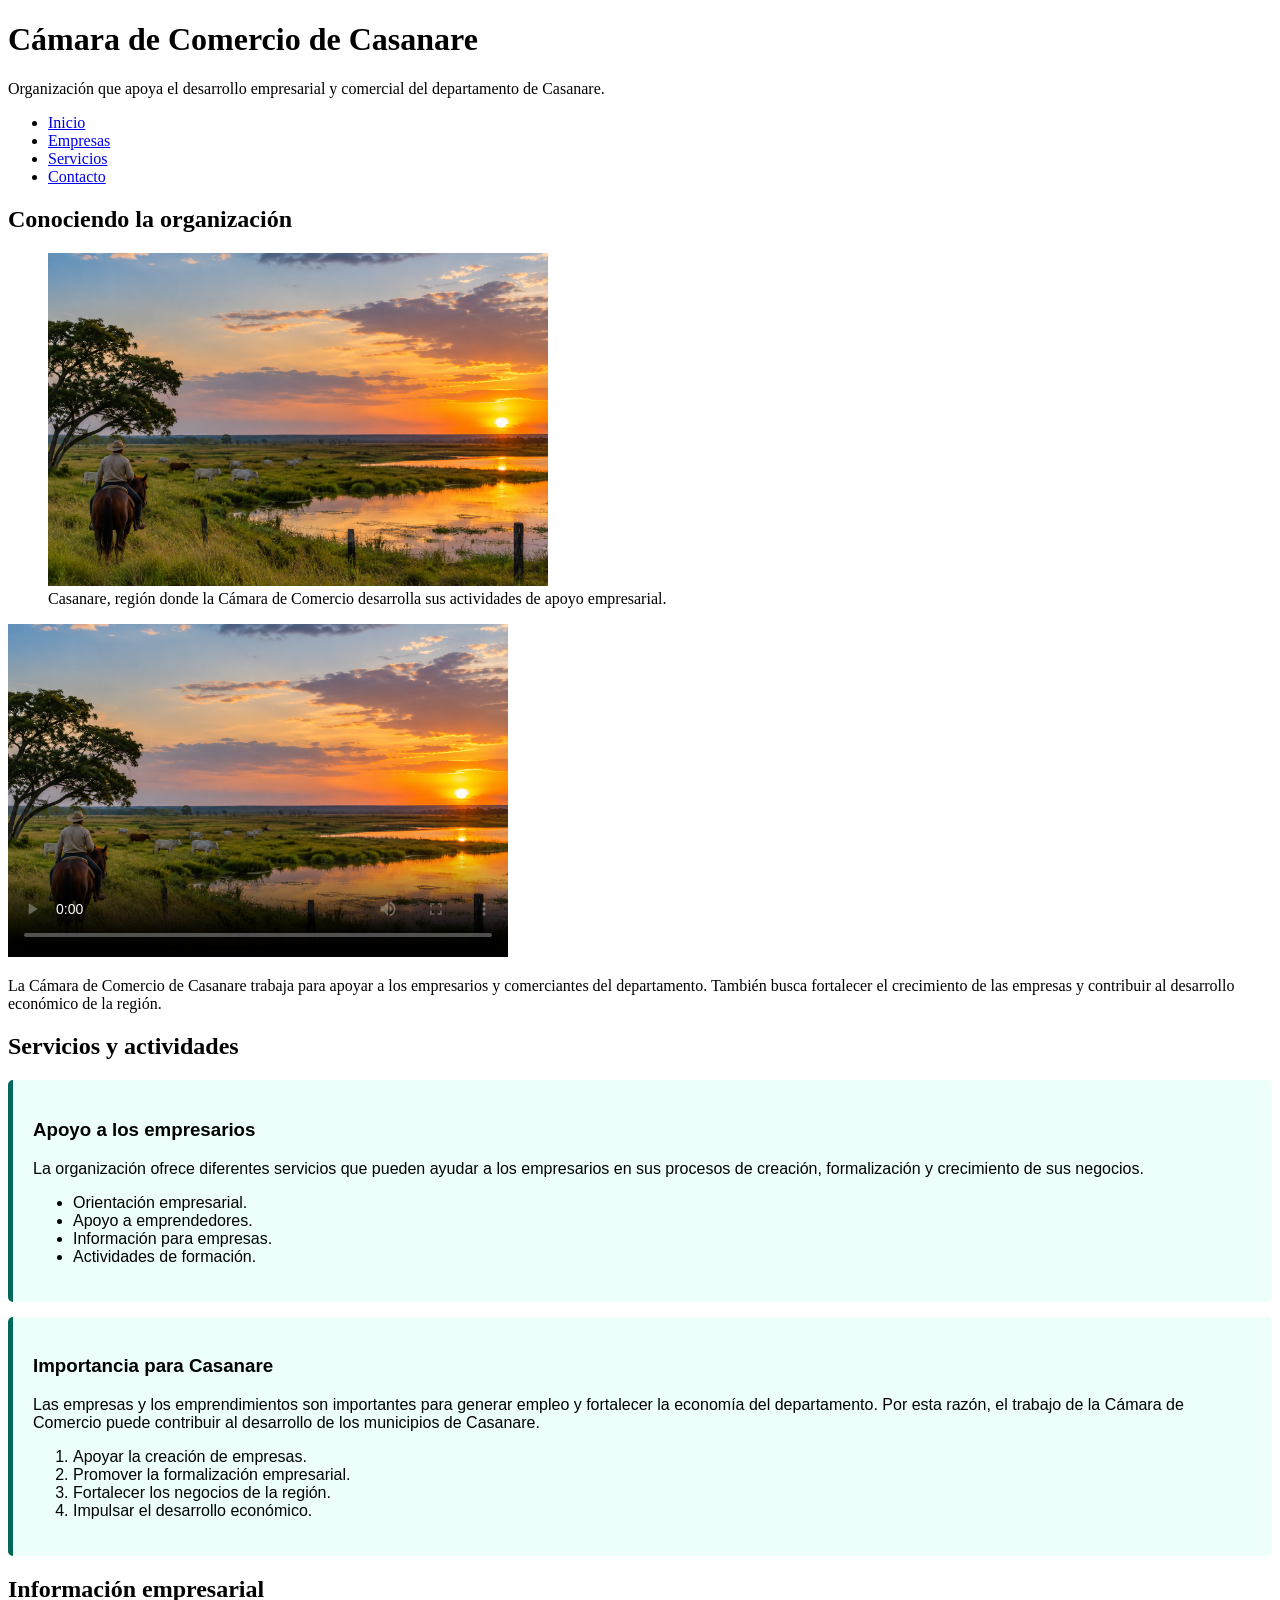
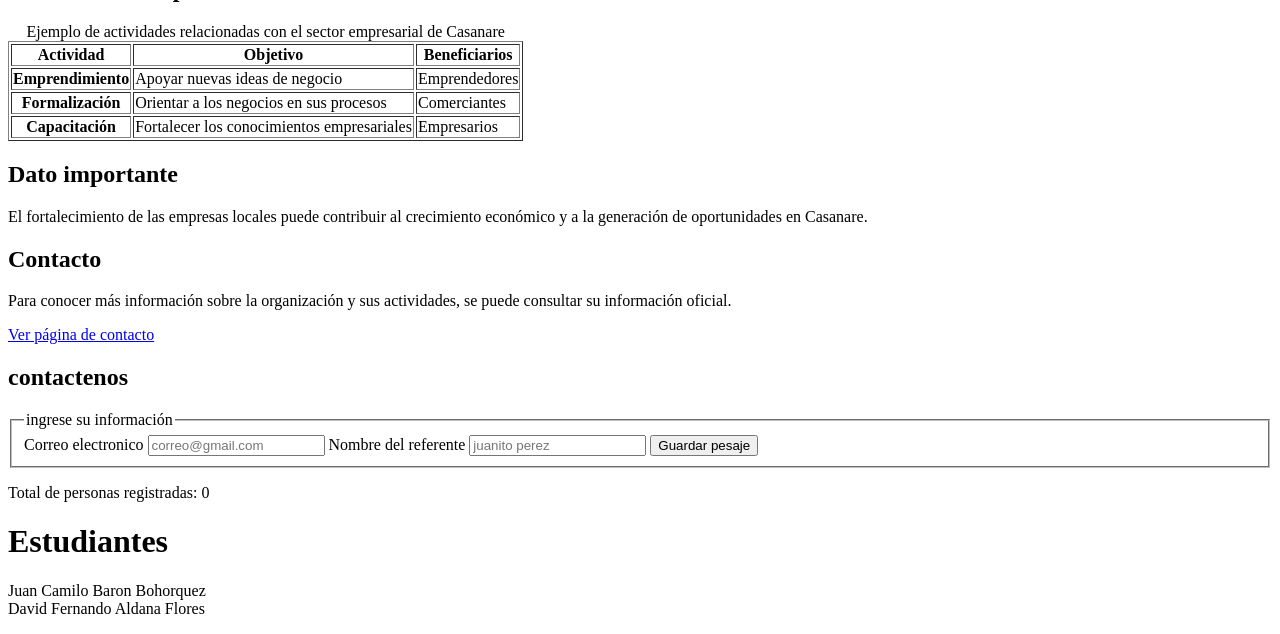
==== index.html @ d5d5110d "Semana 3" ====
<!DOCTYPE html>
<html lang="es">

<head>
    <meta charset="UTF-8">
    <meta name="viewport" content="width=device-width, initial-scale=1.0">
    <title>Cámara de Comercio de Casanare</title>

    <style>
        article {
            background-color: #ecfffa;
            margin: 15px 0;
            padding: 20px;
            border-left: 5px solid #00695c;
            border-radius: 5px;
            font-family: Arial, Helvetica, sans-serif;
        }
    </style>
</head>

<body>

    <header>
        <h1>Cámara de Comercio de Casanare</h1>

        <p>
            Organización que apoya el desarrollo empresarial y comercial del departamento de Casanare.
        </p>
    </header>

    <nav aria-label="Menú principal">
        <ul>
            <li><a href="index.html">Inicio</a></li>
            <li><a href="empresas.html">Empresas</a></li>
            <li><a href="#servicios">Servicios</a></li>
            <li><a href="contacto.html">Contacto</a></li>
        </ul>
    </nav>

    <main id="inicio">

        <section>
            <h2>Conociendo la organización</h2>

            <figure>
                <img src="1.png" alt="Paisaje representativo del departamento de Casanare" width="500">

                <figcaption>
                    Casanare, región donde la Cámara de Comercio desarrolla sus actividades de apoyo empresarial.
                </figcaption>
            </figure>

            <video controls poster="1.png" width="500">
                    <source src="12.mp4" type="video/mp4">
                    <track src="subtitulos.vtt" kind="captions" srclang="es" label="Español">       
                </video>
            <p>
                La Cámara de Comercio de Casanare trabaja para apoyar a los empresarios y comerciantes del departamento. También busca fortalecer el crecimiento de las empresas y contribuir al desarrollo económico de la región.
            </p>
        </section>

        <section id="servicios">

            <h2>Servicios y actividades</h2>

            <article>
                <h3>Apoyo a los empresarios</h3>

                <p>
                    La organización ofrece diferentes servicios que pueden ayudar a los empresarios en sus procesos de creación, formalización y crecimiento de sus negocios.
                </p>

                <ul>
                    <li>Orientación empresarial.</li>
                    <li>Apoyo a emprendedores.</li>
                    <li>Información para empresas.</li>
                    <li>Actividades de formación.</li>
                </ul>
            </article>

            <article>
                <h3>Importancia para Casanare</h3>

                <p>
                    Las empresas y los emprendimientos son importantes para generar empleo y fortalecer la economía del departamento. Por esta razón, el trabajo de la Cámara de Comercio puede contribuir al desarrollo de los municipios de Casanare.
                </p>

                <ol>
                    <li>Apoyar la creación de empresas.</li>
                    <li>Promover la formalización empresarial.</li>
                    <li>Fortalecer los negocios de la región.</li>
                    <li>Impulsar el desarrollo económico.</li>
                </ol>
            </article>
        </section>


        <section id="empresas">

            <h2>Información empresarial</h2>

            <table border="1">

                <caption>
                    Ejemplo de actividades relacionadas con el sector empresarial de Casanare
                </caption>

                <thead>
                    <tr>
                        <th scope="col">Actividad</th>
                        <th scope="col">Objetivo</th>
                        <th scope="col">Beneficiarios</th>
                    </tr>
                </thead>

                <tbody>
                    <tr>
                        <th scope="row">Emprendimiento</th>
                        <td>Apoyar nuevas ideas de negocio</td>
                        <td>Emprendedores</td>
                    </tr>

                    <tr>
                        <th scope="row">Formalización</th>
                        <td>Orientar a los negocios en sus procesos</td>
                        <td>Comerciantes</td>
                    </tr>

                    <tr>
                        <th scope="row">Capacitación</th>
                        <td>Fortalecer los conocimientos empresariales</td>
                        <td>Empresarios</td>
                    </tr>
                </tbody>

            </table>

        </section>


        <aside>
            <h2>Dato importante</h2>

            <p>
                El fortalecimiento de las empresas locales puede contribuir al crecimiento económico y a la generación de oportunidades en Casanare.
            </p>
        </aside>


        <section id="contacto">

            <h2>Contacto</h2>

            <p>
                Para conocer más información sobre la organización y sus actividades, se puede consultar su información oficial.
            </p>

            <p>
                <a href="contacto.html">Ver página de contacto</a>
            </p>

            <h2>contactenos</h2>
            <form id="contactenos" novalidate>
                <fieldset>
                    <legend>ingrese su información</legend>

                    <label for="correo">Correo electronico</label>
                    <input id="correo" name="correo" type="text" placeholder="correo@gmail.com">

                    <label for="nombre">Nombre del referente</label>
                    <input id="nombre" name="nombre" type="text" placeholder="juanito perez">

                    <button type="submit">Guardar pesaje</button>

                </fieldset>
                <p>Total de personas registradas: <span id="contador">0</span></p>

            </form>
            <script>
                let totalRegistrados = 0;

                const formulario = document.getElementById("contactenos");
                const contadorElemento = document.getElementById("contador");
                formulario.addEventListener("submit", (evento) => {
                    evento.preventDefault();

                    totalRegistrados++;

                    contadorElemento.textContent = totalRegistrados;
                });
            </script>
        </section>

    </main>

    <footer>

        <h1>Estudiantes</h1>
        <p>
            Juan Camilo Baron Bohorquez<br>David Fernando Aldana Flores
        </p>

    </footer>

</body>

</html>
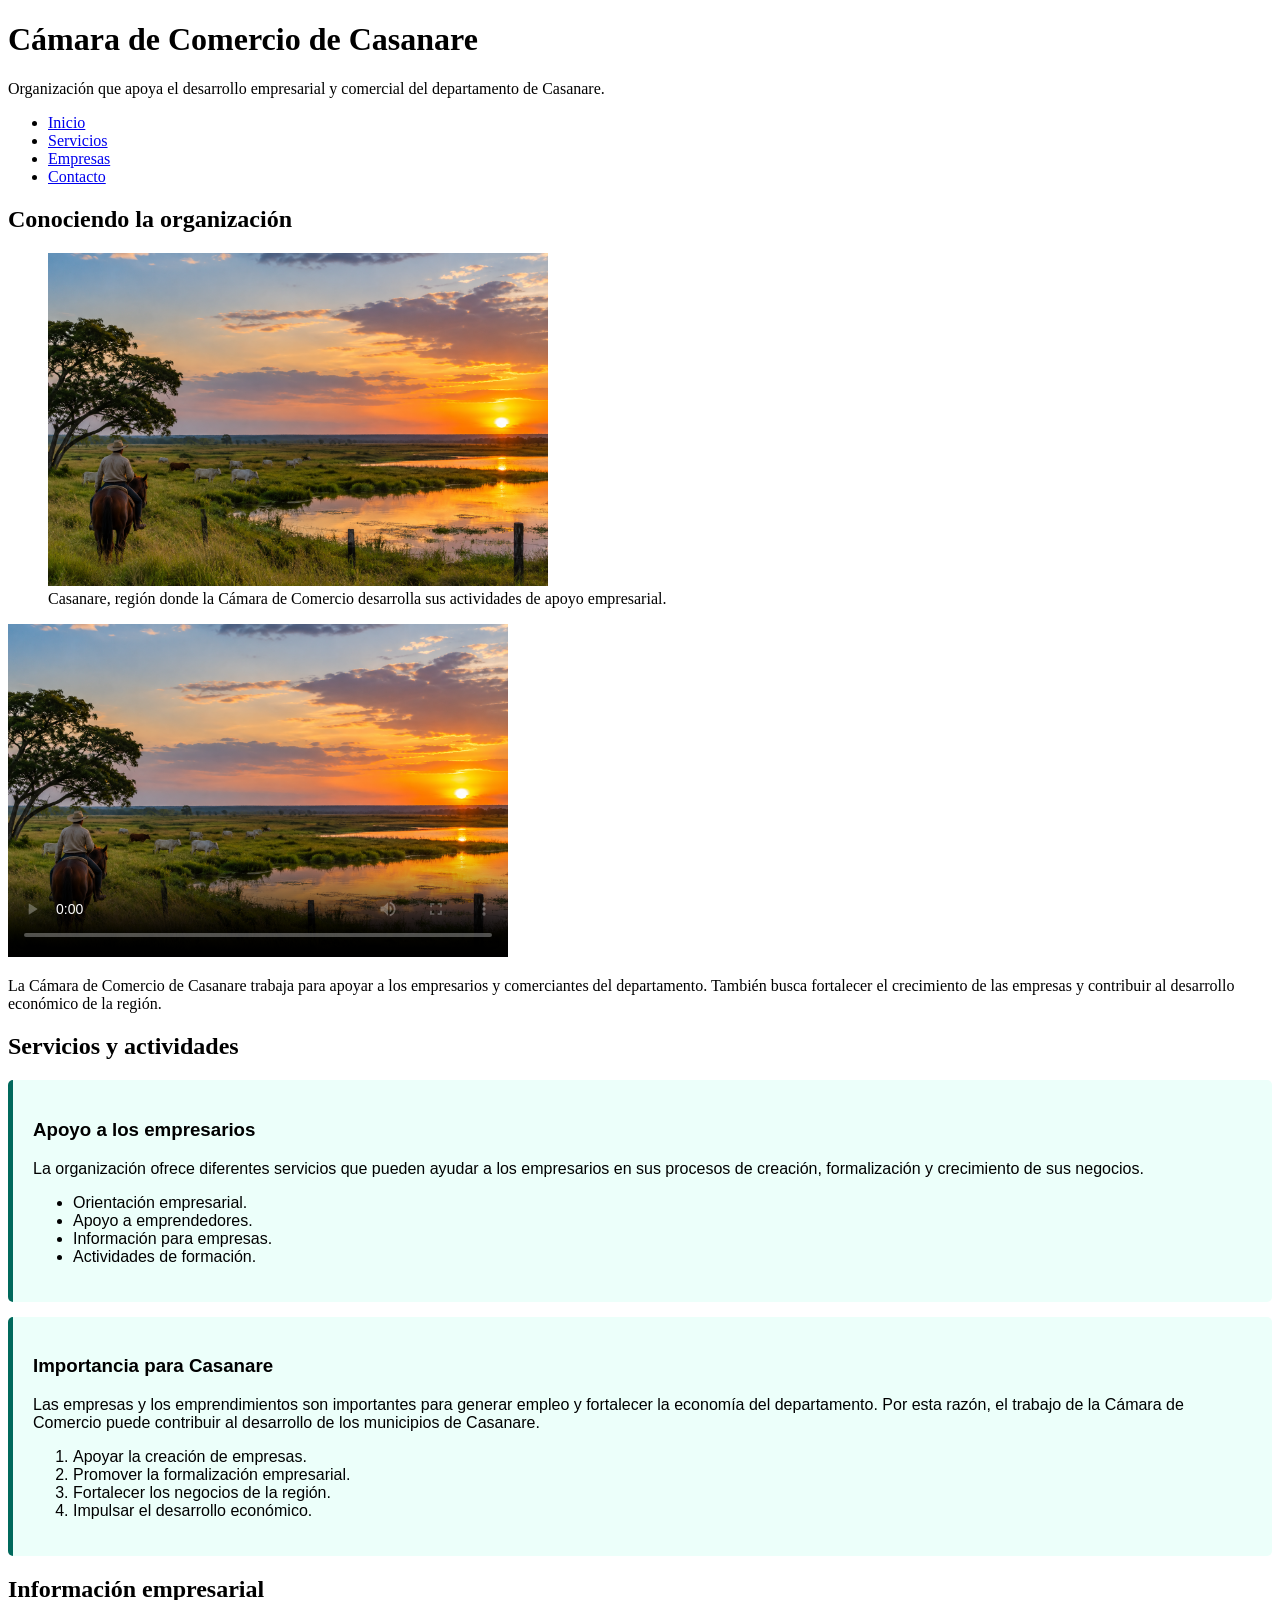
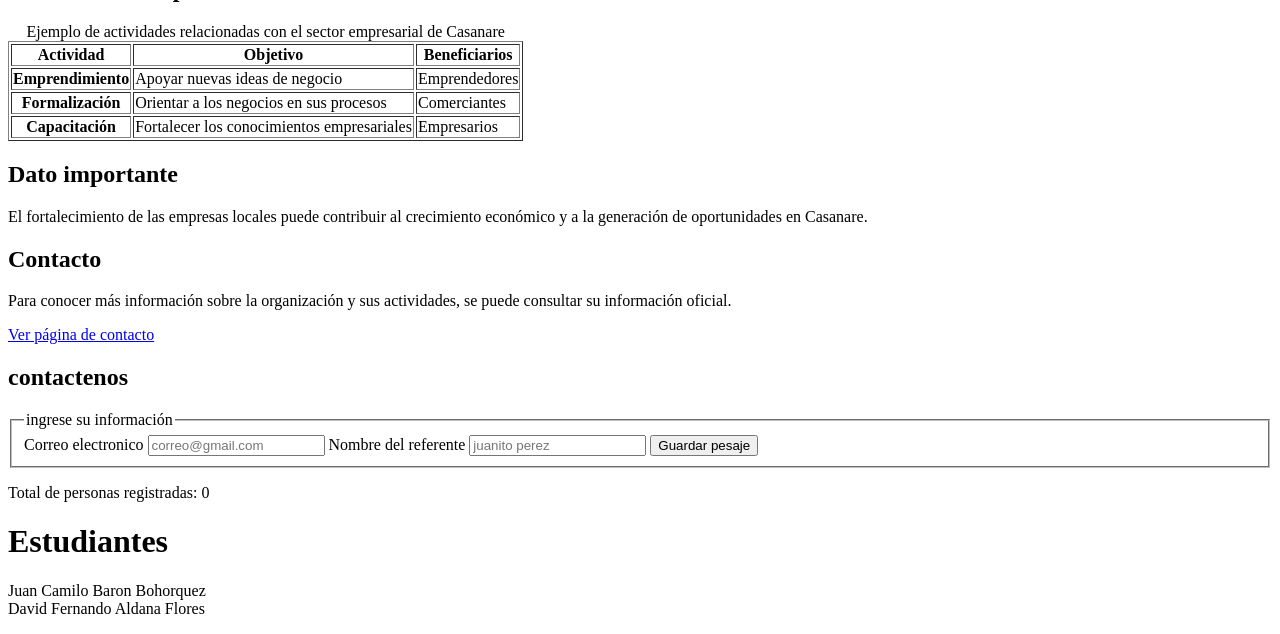
==== commit 13b2c2c5: "Semana 3" ====
--- a/index.html
+++ b/index.html
@@ -8,13 +8,13 @@
 
     <style>
         article {
-            background-color: #ecfffa;
-            margin: 15px 0;
-            padding: 20px;
-            border-left: 5px solid #00695c;
-            border-radius: 5px;
-            font-family: Arial, Helvetica, sans-serif;
-        }
+    background-color: #ecfffa;
+    margin: 15px 0;
+    padding: 20px;
+    border-left: 5px solid #00695c;
+    border-radius: 5px;
+    font-family: Arial, Helvetica, sans-serif;
+}
     </style>
 </head>
 
@@ -30,10 +30,10 @@
 
     <nav aria-label="Menú principal">
         <ul>
-            <li><a href="index.html">Inicio</a></li>
-            <li><a href="empresas.html">Empresas</a></li>
+            <li><a href="#inicio">Inicio</a></li>
             <li><a href="#servicios">Servicios</a></li>
-            <li><a href="contacto.html">Contacto</a></li>
+            <li><a href="#empresas">Empresas</a></li>
+            <li><a href="#contacto">Contacto</a></li>
         </ul>
     </nav>
 
@@ -50,7 +50,7 @@
                 </figcaption>
             </figure>
 
-            <video controls poster="1.png" width="500">
+                <video controls poster="1.png" width="500">
                     <source src="12.mp4" type="video/mp4">
                     <track src="subtitulos.vtt" kind="captions" srclang="es" label="Español">       
                 </video>
@@ -158,37 +158,38 @@
             <p>
                 <a href="contacto.html">Ver página de contacto</a>
             </p>
-
+            
             <h2>contactenos</h2>
             <form id="contactenos" novalidate>
-                <fieldset>
-                    <legend>ingrese su información</legend>
-
-                    <label for="correo">Correo electronico</label>
-                    <input id="correo" name="correo" type="text" placeholder="correo@gmail.com">
-
-                    <label for="nombre">Nombre del referente</label>
-                    <input id="nombre" name="nombre" type="text" placeholder="juanito perez">
-
-                    <button type="submit">Guardar pesaje</button>
-
-                </fieldset>
-                <p>Total de personas registradas: <span id="contador">0</span></p>
-
-            </form>
-            <script>
-                let totalRegistrados = 0;
-
-                const formulario = document.getElementById("contactenos");
-                const contadorElemento = document.getElementById("contador");
-                formulario.addEventListener("submit", (evento) => {
-                    evento.preventDefault();
-
-                    totalRegistrados++;
-
-                    contadorElemento.textContent = totalRegistrados;
-                });
-            </script>
+        <fieldset>
+            <legend>ingrese su información</legend>
+
+            <label for="correo">Correo electronico</label>
+            <input id="correo" name="correo" type="text" placeholder="correo@gmail.com">
+
+            <label for="nombre">Nombre del referente</label>
+            <input id="nombre" name="nombre" type="text"
+                placeholder="juanito perez">
+            
+            <button type="submit">Guardar pesaje</button>
+            
+        </fieldset>
+        <p>Total de personas registradas: <span id="contador">0</span></p>
+
+    </form>
+    <script>
+  let totalRegistrados = 0;
+
+  const formulario = document.getElementById("contactenos");
+  const contadorElemento = document.getElementById("contador");
+  formulario.addEventListener("submit", (evento) => {
+    evento.preventDefault(); 
+
+    totalRegistrados++;
+
+    contadorElemento.textContent = totalRegistrados;
+  });
+</script>
         </section>
 
     </main>
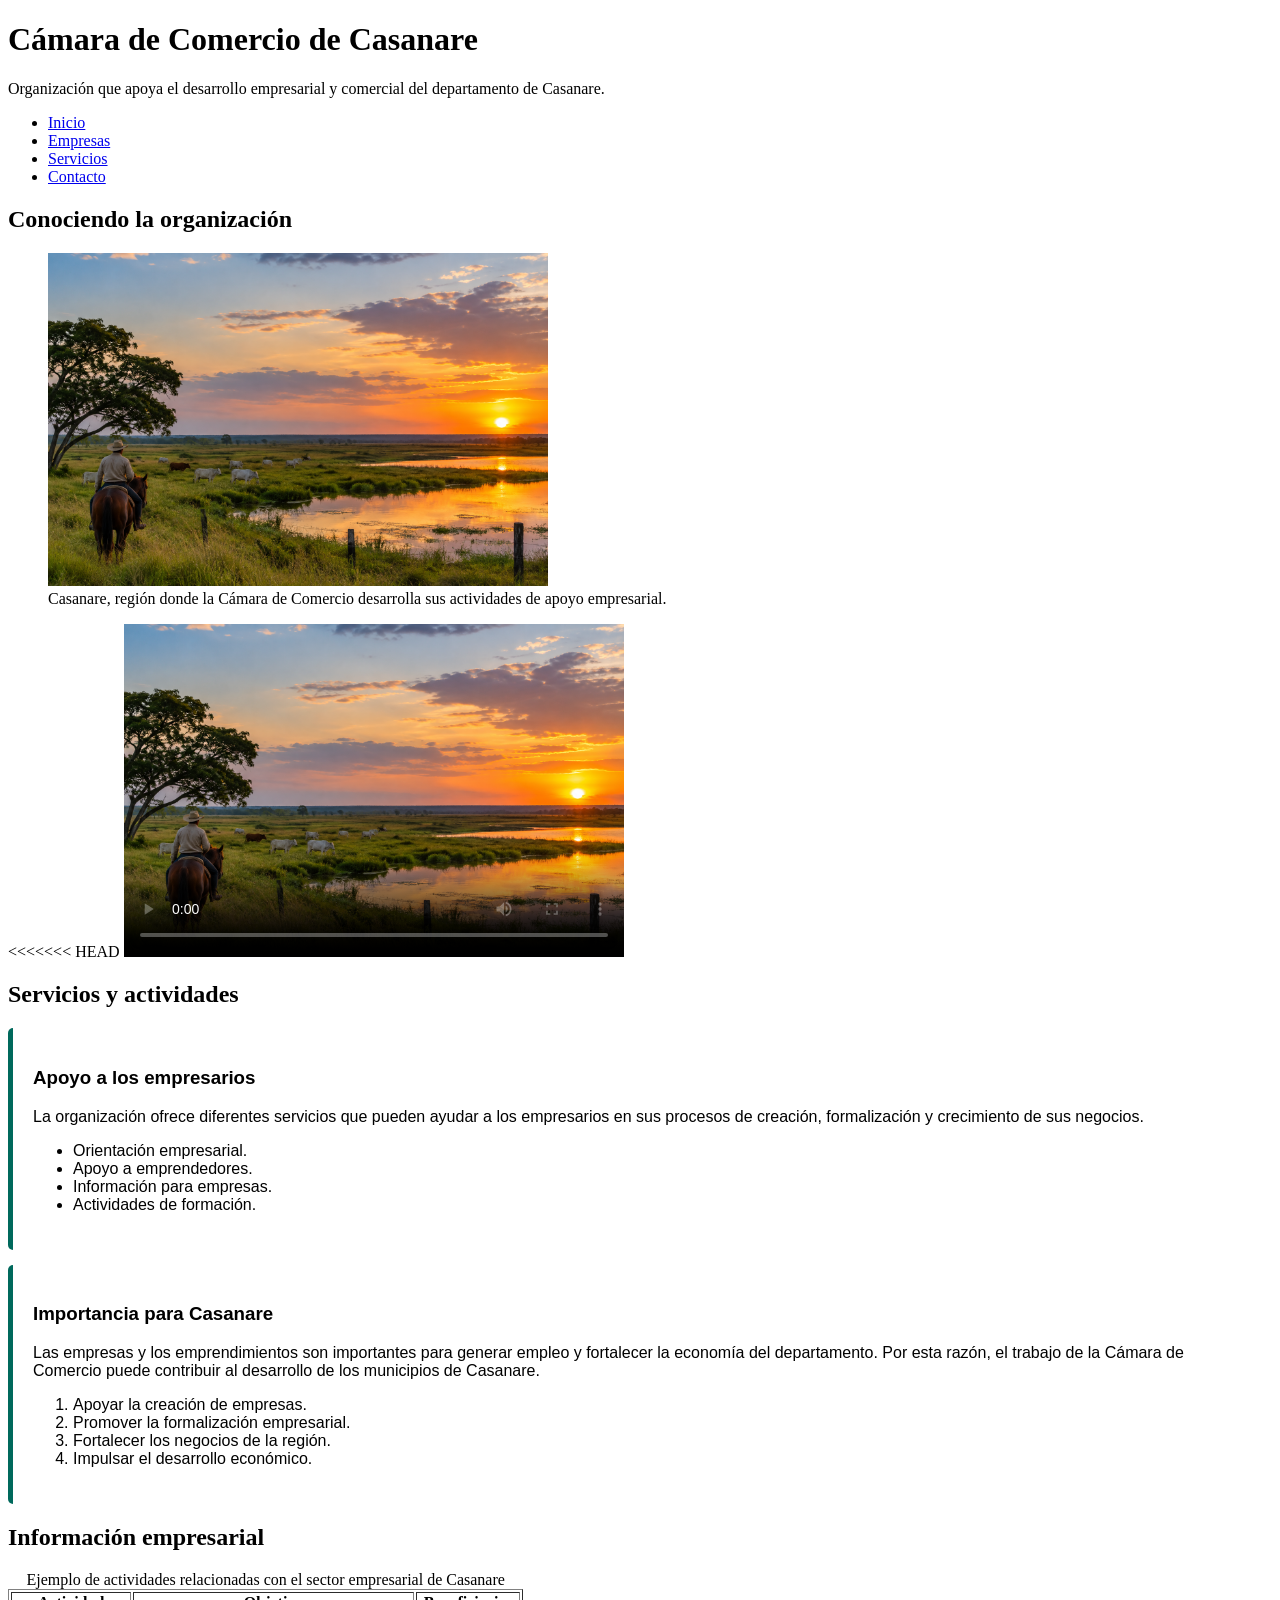
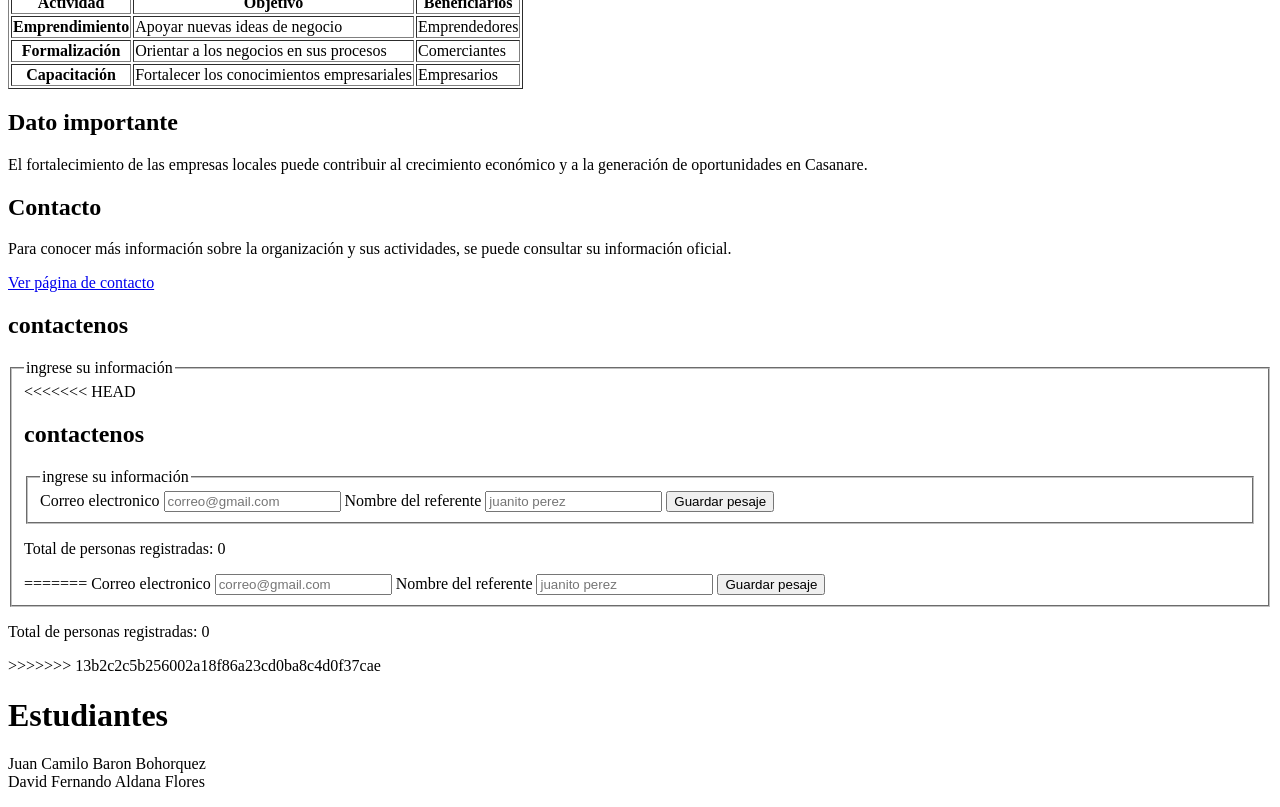
==== commit 950692c1: "Semana 4" ====
--- a/index.html
+++ b/index.html
@@ -8,6 +8,15 @@
 
     <style>
         article {
+<<<<<<< HEAD
+            background-color: #ecfffa;
+            margin: 15px 0;
+            padding: 20px;
+            border-left: 5px solid #00695c;
+            border-radius: 5px;
+            font-family: Arial, Helvetica, sans-serif;
+        }
+=======
     background-color: #ecfffa;
     margin: 15px 0;
     padding: 20px;
@@ -15,6 +24,7 @@
     border-radius: 5px;
     font-family: Arial, Helvetica, sans-serif;
 }
+>>>>>>> 13b2c2c5b256002a18f86a23cd0ba8c4d0f37cae
     </style>
 </head>
 
@@ -30,10 +40,10 @@
 
     <nav aria-label="Menú principal">
         <ul>
-            <li><a href="#inicio">Inicio</a></li>
+            <li><a href="index.html">Inicio</a></li>
+            <li><a href="empresas.html">Empresas</a></li>
             <li><a href="#servicios">Servicios</a></li>
-            <li><a href="#empresas">Empresas</a></li>
-            <li><a href="#contacto">Contacto</a></li>
+            <li><a href="contacto.html">Contacto</a></li>
         </ul>
     </nav>
 
@@ -50,7 +60,11 @@
                 </figcaption>
             </figure>
 
+<<<<<<< HEAD
+            <video controls poster="1.png" width="500">
+=======
                 <video controls poster="1.png" width="500">
+>>>>>>> 13b2c2c5b256002a18f86a23cd0ba8c4d0f37cae
                     <source src="12.mp4" type="video/mp4">
                     <track src="subtitulos.vtt" kind="captions" srclang="es" label="Español">       
                 </video>
@@ -164,6 +178,38 @@
         <fieldset>
             <legend>ingrese su información</legend>
 
+<<<<<<< HEAD
+            <h2>contactenos</h2>
+            <form id="contactenos" novalidate>
+                <fieldset>
+                    <legend>ingrese su información</legend>
+
+                    <label for="correo">Correo electronico</label>
+                    <input id="correo" name="correo" type="text" placeholder="correo@gmail.com">
+
+                    <label for="nombre">Nombre del referente</label>
+                    <input id="nombre" name="nombre" type="text" placeholder="juanito perez">
+
+                    <button type="submit">Guardar pesaje</button>
+
+                </fieldset>
+                <p>Total de personas registradas: <span id="contador">0</span></p>
+
+            </form>
+            <script>
+                let totalRegistrados = 0;
+
+                const formulario = document.getElementById("contactenos");
+                const contadorElemento = document.getElementById("contador");
+                formulario.addEventListener("submit", (evento) => {
+                    evento.preventDefault();
+
+                    totalRegistrados++;
+
+                    contadorElemento.textContent = totalRegistrados;
+                });
+            </script>
+=======
             <label for="correo">Correo electronico</label>
             <input id="correo" name="correo" type="text" placeholder="correo@gmail.com">
 
@@ -190,6 +236,7 @@
     contadorElemento.textContent = totalRegistrados;
   });
 </script>
+>>>>>>> 13b2c2c5b256002a18f86a23cd0ba8c4d0f37cae
         </section>
 
     </main>
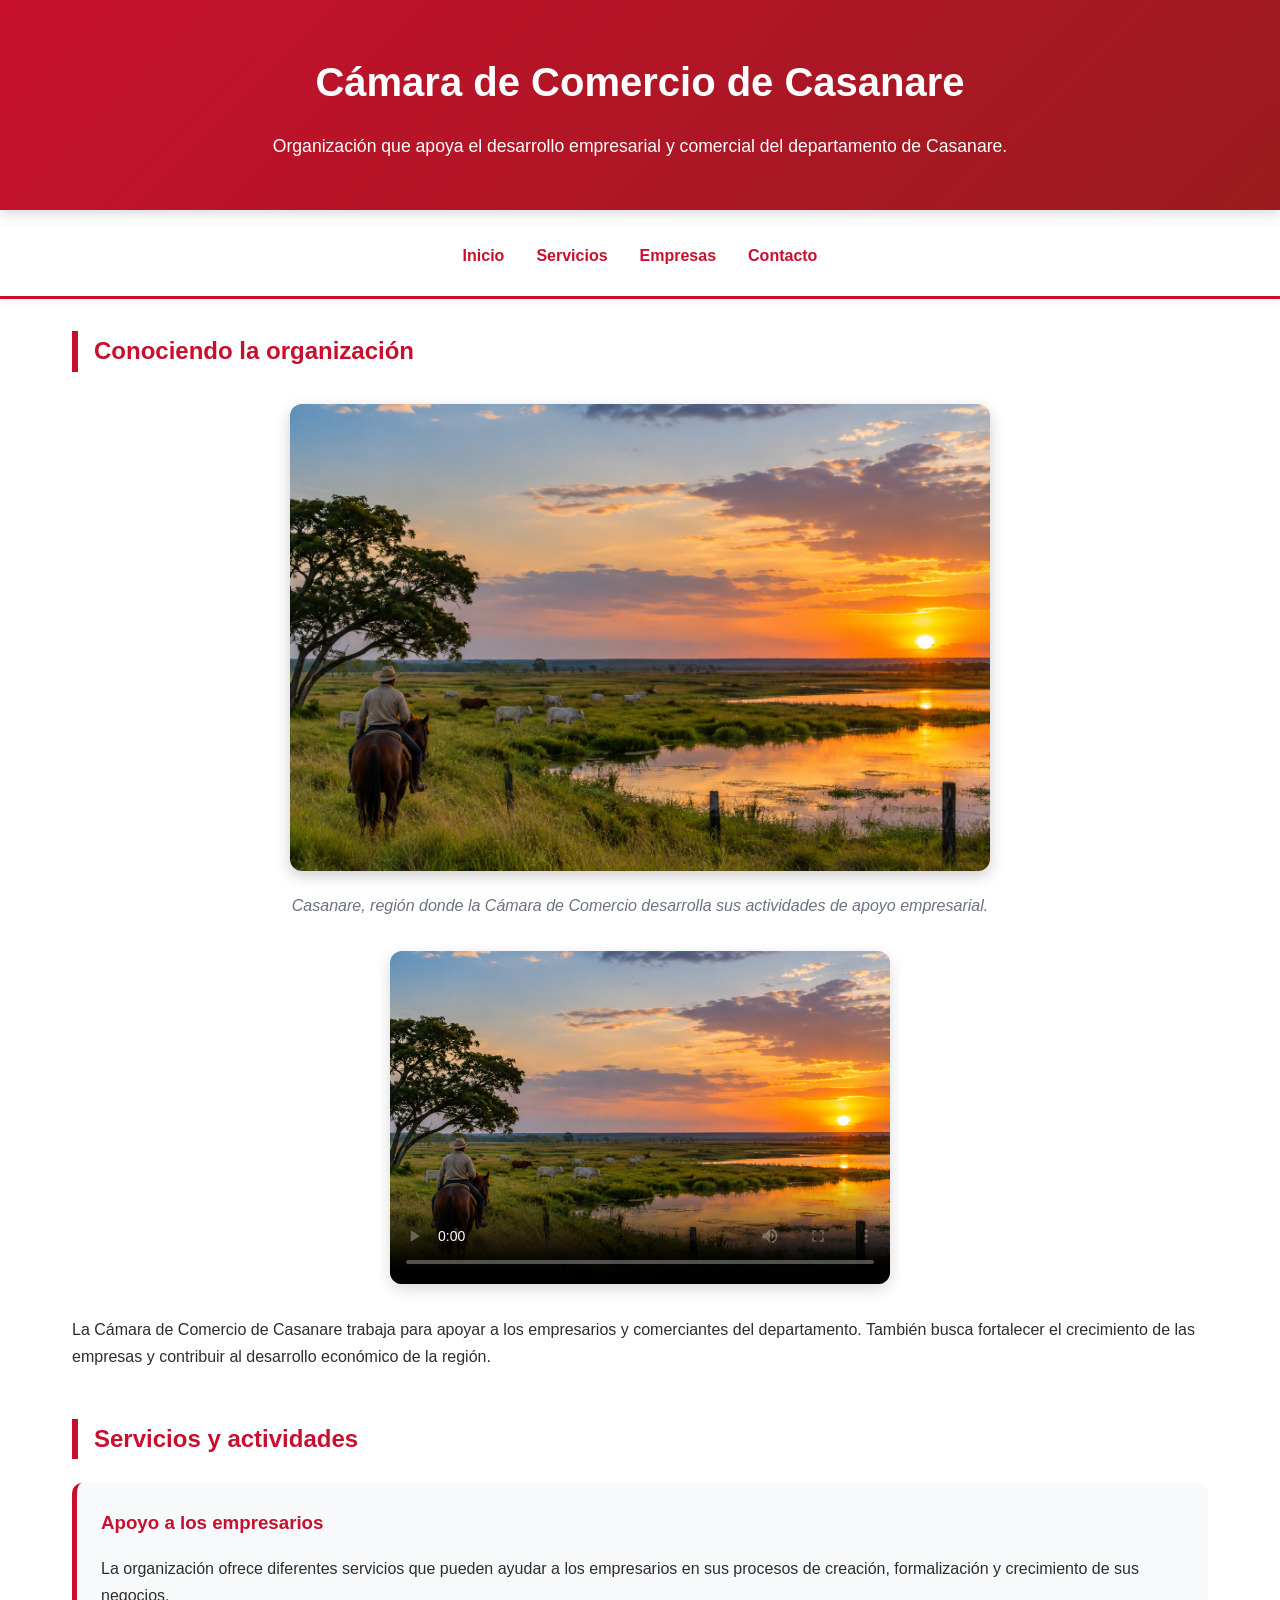
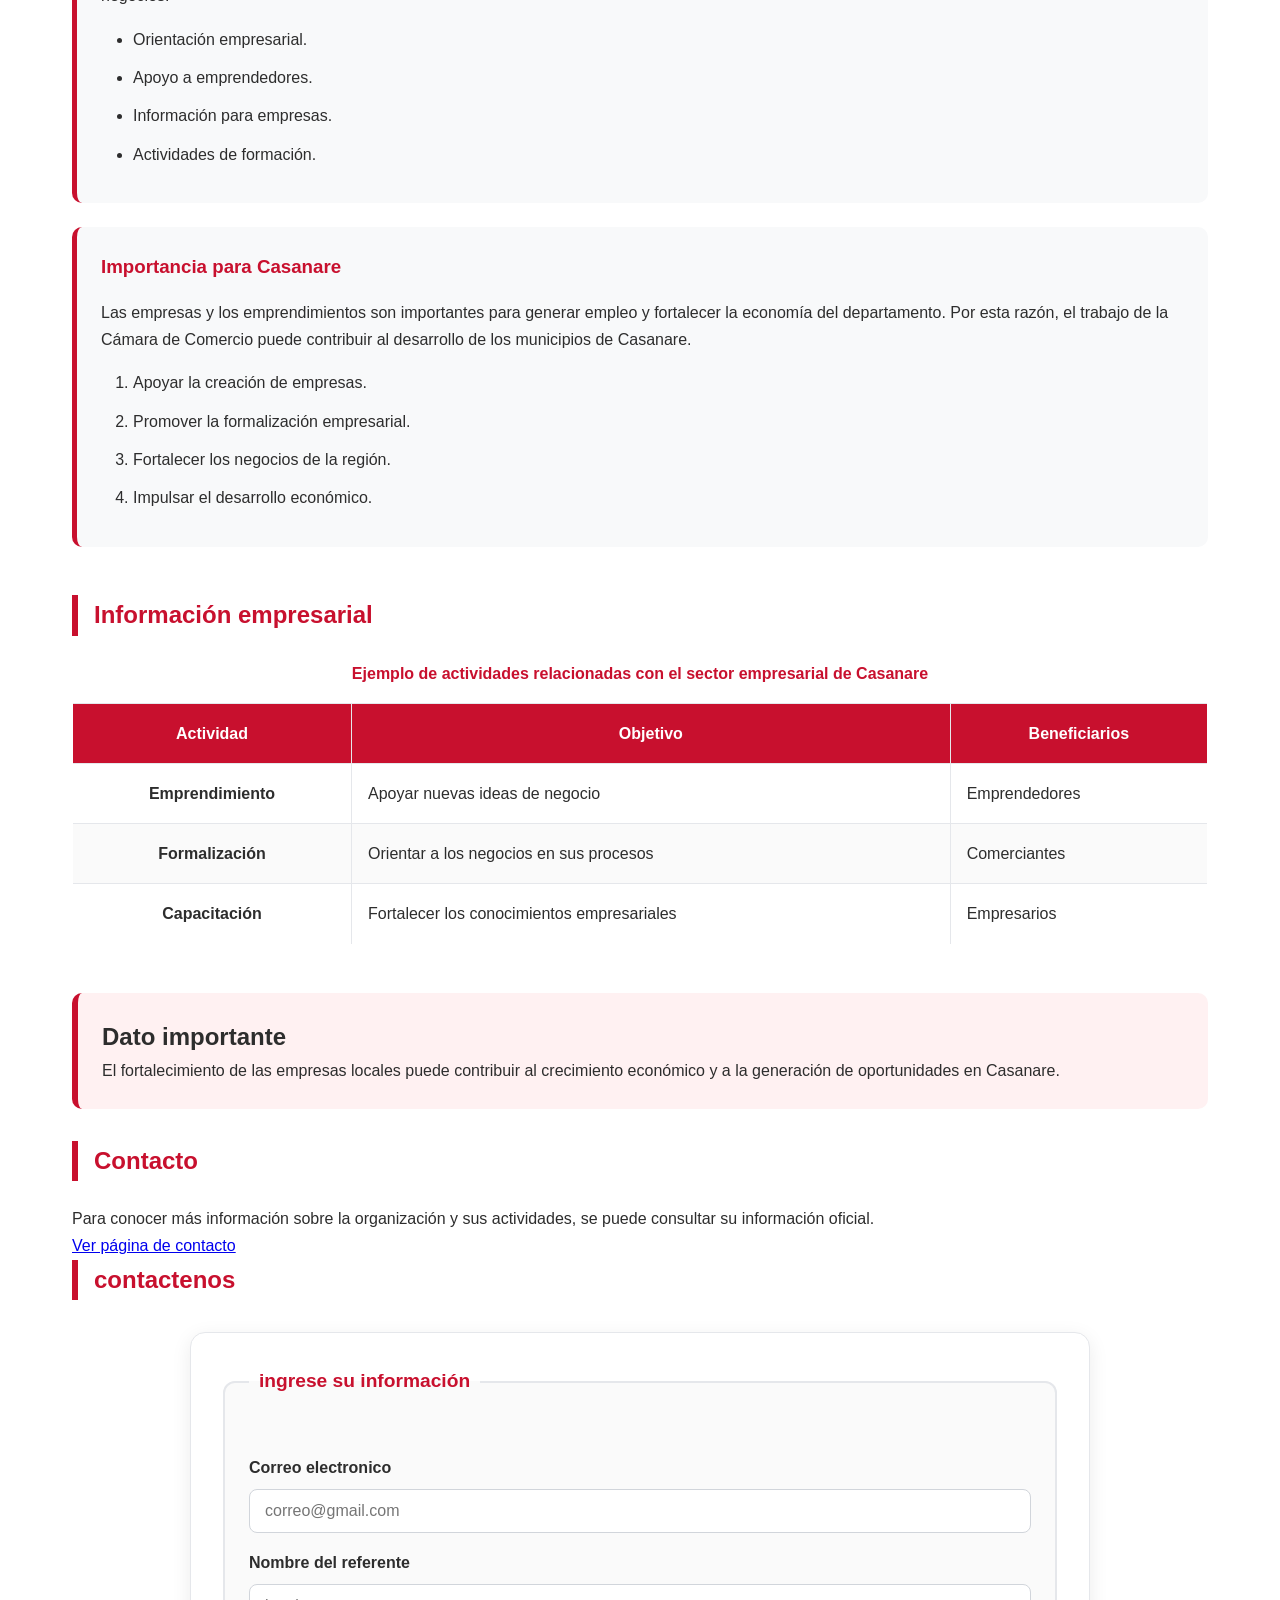
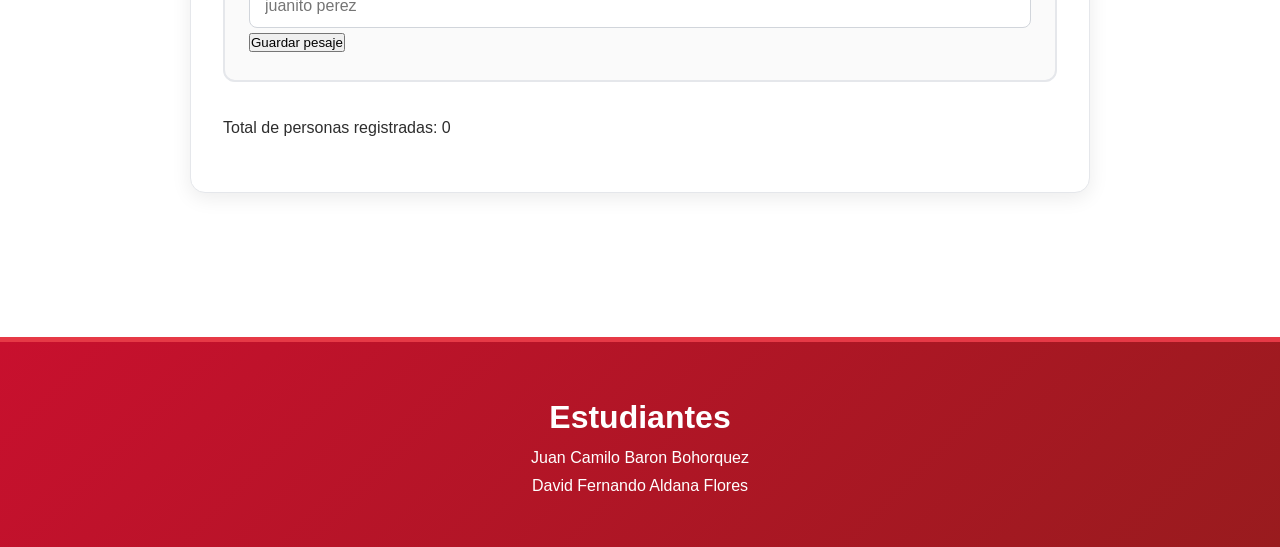
==== commit 5055613a: "Semana 1: estructura minima HTML5" ====
--- a/index.html
+++ b/index.html
@@ -6,26 +6,7 @@
     <meta name="viewport" content="width=device-width, initial-scale=1.0">
     <title>Cámara de Comercio de Casanare</title>
 
-    <style>
-        article {
-<<<<<<< HEAD
-            background-color: #ecfffa;
-            margin: 15px 0;
-            padding: 20px;
-            border-left: 5px solid #00695c;
-            border-radius: 5px;
-            font-family: Arial, Helvetica, sans-serif;
-        }
-=======
-    background-color: #ecfffa;
-    margin: 15px 0;
-    padding: 20px;
-    border-left: 5px solid #00695c;
-    border-radius: 5px;
-    font-family: Arial, Helvetica, sans-serif;
-}
->>>>>>> 13b2c2c5b256002a18f86a23cd0ba8c4d0f37cae
-    </style>
+    <link rel="stylesheet" href="estilos.css">
 </head>
 
 <body>
@@ -41,8 +22,8 @@
     <nav aria-label="Menú principal">
         <ul>
             <li><a href="index.html">Inicio</a></li>
+            <li><a href="#servicios">Servicios</a></li>
             <li><a href="empresas.html">Empresas</a></li>
-            <li><a href="#servicios">Servicios</a></li>
             <li><a href="contacto.html">Contacto</a></li>
         </ul>
     </nav>
@@ -60,11 +41,7 @@
                 </figcaption>
             </figure>
 
-<<<<<<< HEAD
             <video controls poster="1.png" width="500">
-=======
-                <video controls poster="1.png" width="500">
->>>>>>> 13b2c2c5b256002a18f86a23cd0ba8c4d0f37cae
                     <source src="12.mp4" type="video/mp4">
                     <track src="subtitulos.vtt" kind="captions" srclang="es" label="Español">       
                 </video>
@@ -172,23 +149,17 @@
             <p>
                 <a href="contacto.html">Ver página de contacto</a>
             </p>
-            
-            <h2>contactenos</h2>
-            <form id="contactenos" novalidate>
-        <fieldset>
-            <legend>ingrese su información</legend>
 
-<<<<<<< HEAD
             <h2>contactenos</h2>
             <form id="contactenos" novalidate>
                 <fieldset>
                     <legend>ingrese su información</legend>
 
                     <label for="correo">Correo electronico</label>
-                    <input id="correo" name="correo" type="text" placeholder="correo@gmail.com">
+                    <input id="correo" name="correo" type="text" placeholder="correo@gmail.com" required pattern="[a-z0-9._%+-]+@[a-z0-9.-]+\.[a-z]{2,}$">
 
                     <label for="nombre">Nombre del referente</label>
-                    <input id="nombre" name="nombre" type="text" placeholder="juanito perez">
+                    <input id="nombre" name="nombre" type="text" placeholder="juanito perez" required pattern="[A-Za-z\s]+">
 
                     <button type="submit">Guardar pesaje</button>
 
@@ -209,34 +180,6 @@
                     contadorElemento.textContent = totalRegistrados;
                 });
             </script>
-=======
-            <label for="correo">Correo electronico</label>
-            <input id="correo" name="correo" type="text" placeholder="correo@gmail.com">
-
-            <label for="nombre">Nombre del referente</label>
-            <input id="nombre" name="nombre" type="text"
-                placeholder="juanito perez">
-            
-            <button type="submit">Guardar pesaje</button>
-            
-        </fieldset>
-        <p>Total de personas registradas: <span id="contador">0</span></p>
-
-    </form>
-    <script>
-  let totalRegistrados = 0;
-
-  const formulario = document.getElementById("contactenos");
-  const contadorElemento = document.getElementById("contador");
-  formulario.addEventListener("submit", (evento) => {
-    evento.preventDefault(); 
-
-    totalRegistrados++;
-
-    contadorElemento.textContent = totalRegistrados;
-  });
-</script>
->>>>>>> 13b2c2c5b256002a18f86a23cd0ba8c4d0f37cae
         </section>
 
     </main>
--- a/estilos.css
+++ b/estilos.css
@@ -0,0 +1,363 @@
+:root {
+    /* Colores corporativos */
+    --color-principal: #c8102e;
+    --color-principal-oscuro: #991b1e;
+    --color-acento: #e63946;
+    --color-acento-claro: #fff1f2;
+    /* Texto */
+    --color-texto: #2d2d2d;
+    --color-texto-suave: #6b7280;
+    /* Fondos */
+    --color-fondo: #ffffff;
+    --color-superficie: #f8f9fa;
+    /* Bordes */
+    --color-borde: #e5e7eb;
+    /* Espacios */
+    --espacio-corto: 0.5rem;
+    --espacio: 1rem;
+    --espacio-largo: 2rem;
+    /* Ancho */
+    --ancho-lectura: 1200px;
+}
+
+* {
+    margin: 0;
+    padding: 0;
+    box-sizing: border-box;
+}
+
+body {
+    font-family: "Segoe UI", Arial, sans-serif;
+    background-color: var(--color-fondo);
+    color: var(--color-texto);
+    line-height: 1.7;
+}
+
+header {
+    background: linear-gradient( 135deg, var(--color-principal), var(--color-principal-oscuro));
+    color: white;
+    text-align: center;
+    padding: 3rem 2rem;
+    box-shadow: 0 4px 12px rgba(0, 0, 0, .15);
+}
+
+header h1 {
+    font-size: 2.5rem;
+    margin-bottom: 1rem;
+}
+
+header p {
+    max-width: 800px;
+    margin: auto;
+    font-size: 1.1rem;
+}
+
+nav {
+    background-color: white;
+    position: sticky;
+    top: 0;
+    z-index: 100;
+    border-bottom: 3px solid var(--color-principal);
+    box-shadow: 0 2px 8px rgba(0, 0, 0, .08);
+}
+
+nav ul {
+    list-style: none;
+    display: flex;
+    justify-content: center;
+    gap: 2rem;
+    padding: 1rem;
+}
+
+nav a {
+    text-decoration: none;
+    color: var(--color-principal);
+    font-weight: 600;
+    transition: 0.3s;
+}
+
+nav a:hover {
+    color: black;
+}
+
+main {
+    max-width: var(--ancho-lectura);
+    margin: auto;
+    padding: 2rem;
+}
+
+section {
+    margin-bottom: 3rem;
+}
+
+section h2 {
+    color: var(--color-principal);
+    border-left: 6px solid var(--color-principal);
+    padding-left: 1rem;
+    margin-bottom: 1.5rem;
+}
+
+figure {
+    text-align: center;
+    margin: 2rem 0;
+}
+
+img {
+    width: 100%;
+    max-width: 700px;
+    border-radius: 12px;
+    box-shadow: 0 5px 15px rgba(0, 0, 0, .2);
+}
+
+figcaption {
+    margin-top: .8rem;
+    color: var(--color-texto-suave);
+    font-style: italic;
+}
+
+video {
+    display: block;
+    margin: 2rem auto;
+    max-width: 100%;
+    border-radius: 12px;
+    box-shadow: 0 5px 15px rgba(0, 0, 0, .15);
+}
+
+article {
+    background-color: var(--color-superficie);
+    padding: 1.5rem;
+    margin-bottom: 1.5rem;
+    border-left: 5px solid var(--color-principal);
+    border-radius: 10px;
+    transition: 0.3s;
+}
+
+article:hover {
+    transform: translateY(-3px);
+    box-shadow: 0 10px 20px rgba(0, 0, 0, .08);
+}
+
+article h3 {
+    color: var(--color-principal);
+    margin-bottom: 1rem;
+}
+
+ul,
+ol {
+    margin-top: 1rem;
+    padding-left: 2rem;
+}
+
+li {
+    margin-bottom: .7rem;
+}
+
+table {
+    width: 100%;
+    border-collapse: collapse;
+    margin-top: 1.5rem;
+    overflow: hidden;
+    border-radius: 10px;
+}
+
+caption {
+    margin-bottom: 1rem;
+    font-weight: bold;
+    color: var(--color-principal);
+}
+
+thead {
+    background-color: var(--color-principal);
+    color: white;
+}
+
+th,
+td {
+    padding: 1rem;
+    border: 1px solid var(--color-borde);
+}
+
+tbody tr:nth-child(even) {
+    background-color: #fafafa;
+}
+
+tbody tr:hover {
+    background-color: var(--color-acento-claro);
+}
+
+aside {
+    background-color: var(--color-acento-claro);
+    border-left: 6px solid var(--color-principal);
+    padding: 1.5rem;
+    border-radius: 10px;
+    margin: 2rem 0;
+}
+
+aside h2 {
+    border: none;
+    padding-left: 0;
+}
+
+form {
+    background-color: var(--color-superficie);
+    padding: 2rem;
+    border-radius: 12px;
+    border: 1px solid var(--color-borde);
+}
+
+fieldset {
+    border: none;
+}
+
+legend {
+    font-size: 1.2rem;
+    font-weight: bold;
+    color: var(--color-principal);
+    margin-bottom: 1rem;
+}
+
+label {
+    display: block;
+    margin-top: 1rem;
+    margin-bottom: .4rem;
+    font-weight: 600;
+}
+
+input {
+    width: 100%;
+    padding: 12px;
+    border: 1px solid #d1d5db;
+    border-radius: 8px;
+    transition: .3s;
+}
+
+input:focus {
+    outline: none;
+    border-color: var(--color-principal);
+    box-shadow: 0 0 0 3px rgba(200, 16, 46, .15);
+}
+
+footer {
+    background: linear-gradient( 135deg, var(--color-principal), var(--color-principal-oscuro));
+    color: white;
+    text-align: center;
+    padding: 3rem 2rem;
+    margin-top: 4rem;
+    border-top: 5px solid #e63946;
+}
+
+
+/*FORMULARIO EMPRESAS*/
+
+form {
+    max-width: 900px;
+    margin: 2rem auto;
+    padding: 2rem;
+    background-color: #ffffff;
+    border-radius: 15px;
+    box-shadow: 0 5px 20px rgba(0, 0, 0, .08);
+}
+
+fieldset {
+    border: 2px solid var(--color-borde);
+    border-radius: 12px;
+    padding: 1.5rem;
+    margin-bottom: 2rem;
+    background-color: #fafafa;
+}
+
+legend {
+    color: var(--color-principal);
+    font-size: 1.2rem;
+    font-weight: bold;
+    padding: 0 10px;
+}
+
+form p,
+.form-group {
+    margin-bottom: 1.2rem;
+}
+
+label {
+    display: block;
+    margin-bottom: .5rem;
+    font-weight: 600;
+    color: var(--color-texto);
+}
+
+input[type="text"],
+input[type="email"],
+select {
+    width: 100%;
+    padding: 12px 15px;
+    border: 1px solid #d1d5db;
+    border-radius: 8px;
+    font-size: 1rem;
+    background-color: white;
+    transition: all 0.3s ease;
+}
+
+input[type="text"\]:focus,
+input[type="email"\]:focus,
+select:focus {
+    border-color: var(--color-principal);
+    outline: none;
+    box-shadow: 0 0 0 4px rgba(200, 16, 46, .15);
+}
+
+.radio-group {
+    display: flex;
+    flex-direction: column;
+    gap: .8rem;
+}
+
+input[type="radio"] {
+    margin-right: .5rem;
+    accent-color: var(--color-principal);
+}
+
+label input[type="radio"] {
+    width: auto;
+}
+
+#organizacionJuridica {
+    margin-top: 1rem;
+    padding: 1rem;
+    background-color: #fff5f6;
+    border-left: 4px solid var(--color-principal);
+    border-radius: 8px;
+}
+
+input[type="submit"] {
+    background: linear-gradient( 135deg, var(--color-principal), var(--color-principal-oscuro));
+    color: white;
+    border: none;
+    padding: 14px 30px;
+    border-radius: 8px;
+    font-size: 1rem;
+    font-weight: 600;
+    cursor: pointer;
+    transition: .3s;
+}
+
+input[type="submit"]::hover {
+    transform: translateY(-2px);
+    box-shadow: 0 6px 15px rgba(200, 16, 46, .3);
+}
+
+input:required,
+select:required {
+    border-left: 4px solid var(--color-principal);
+}
+
+@media (max-width: 768px) {
+    form {
+        padding: 1rem;
+    }
+    fieldset {
+        padding: 1rem;
+    }
+    .radio-group {
+        gap: 1rem;
+    }
+}
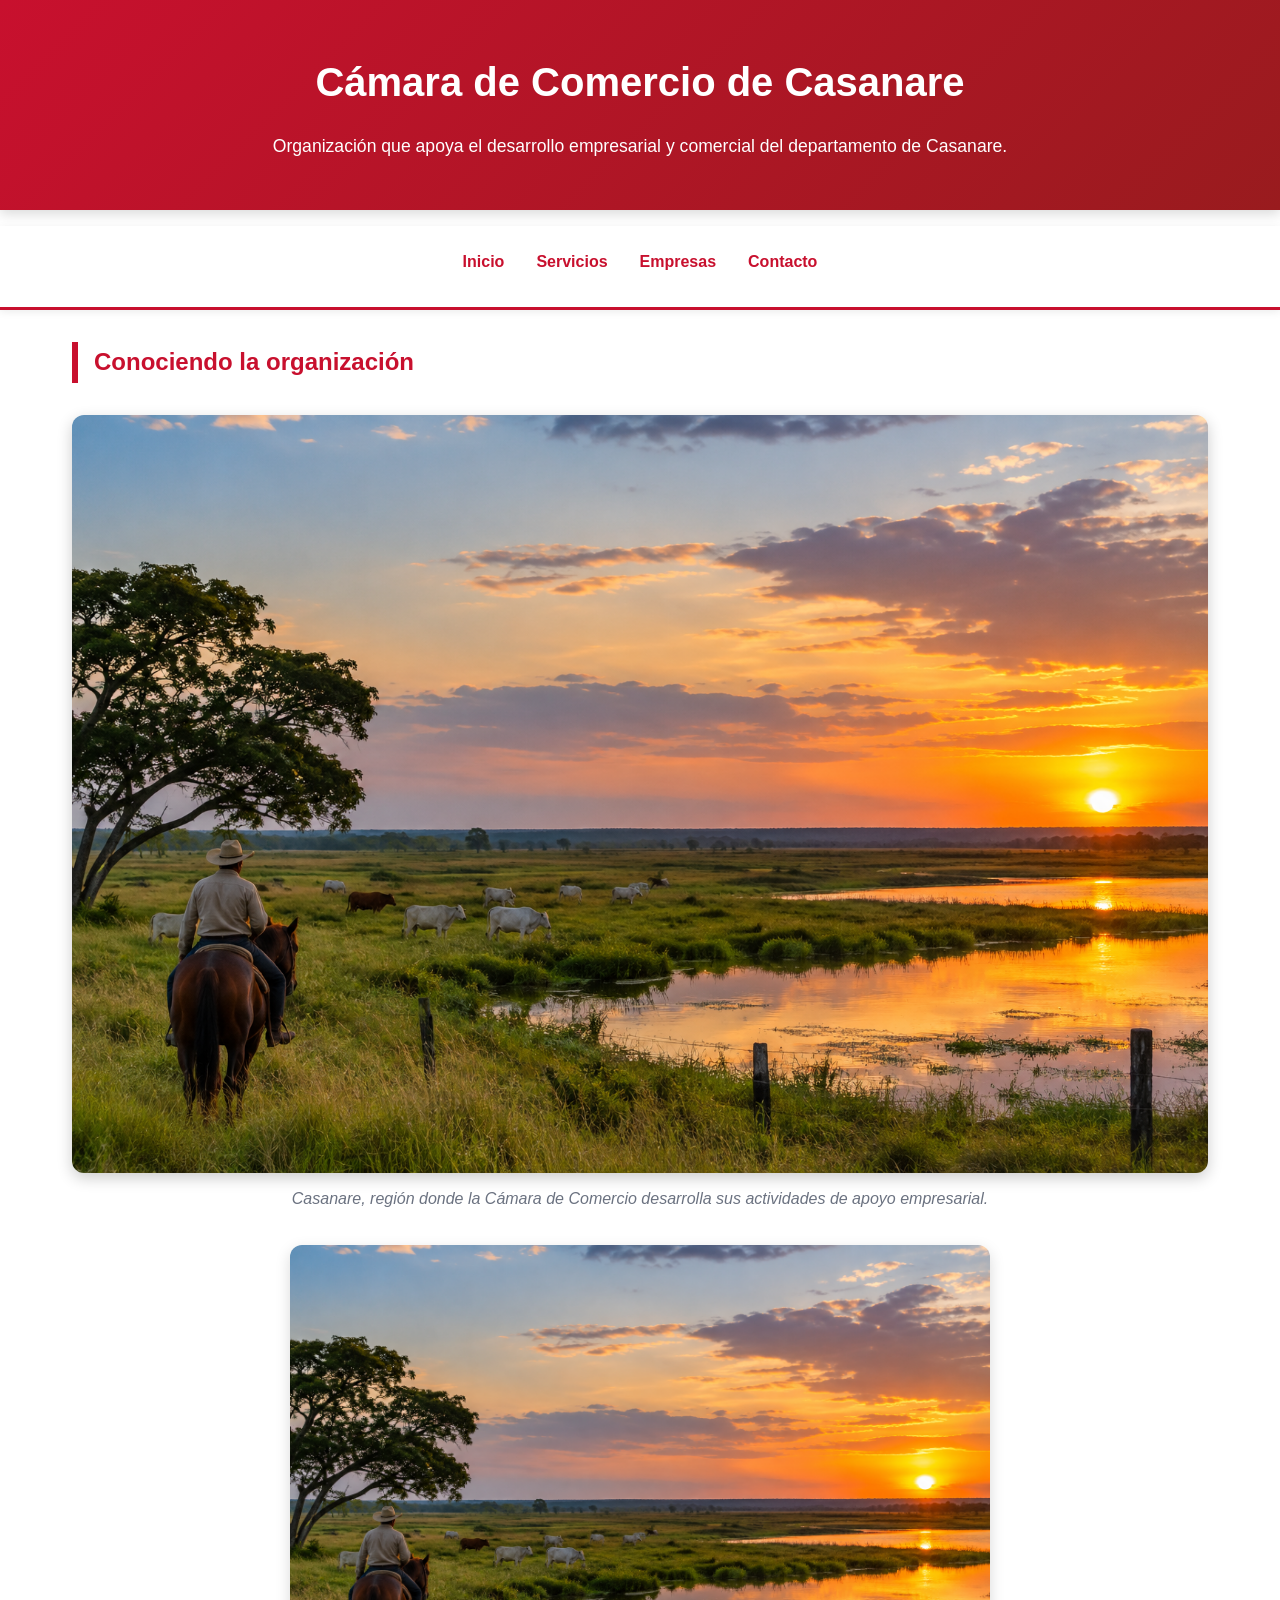
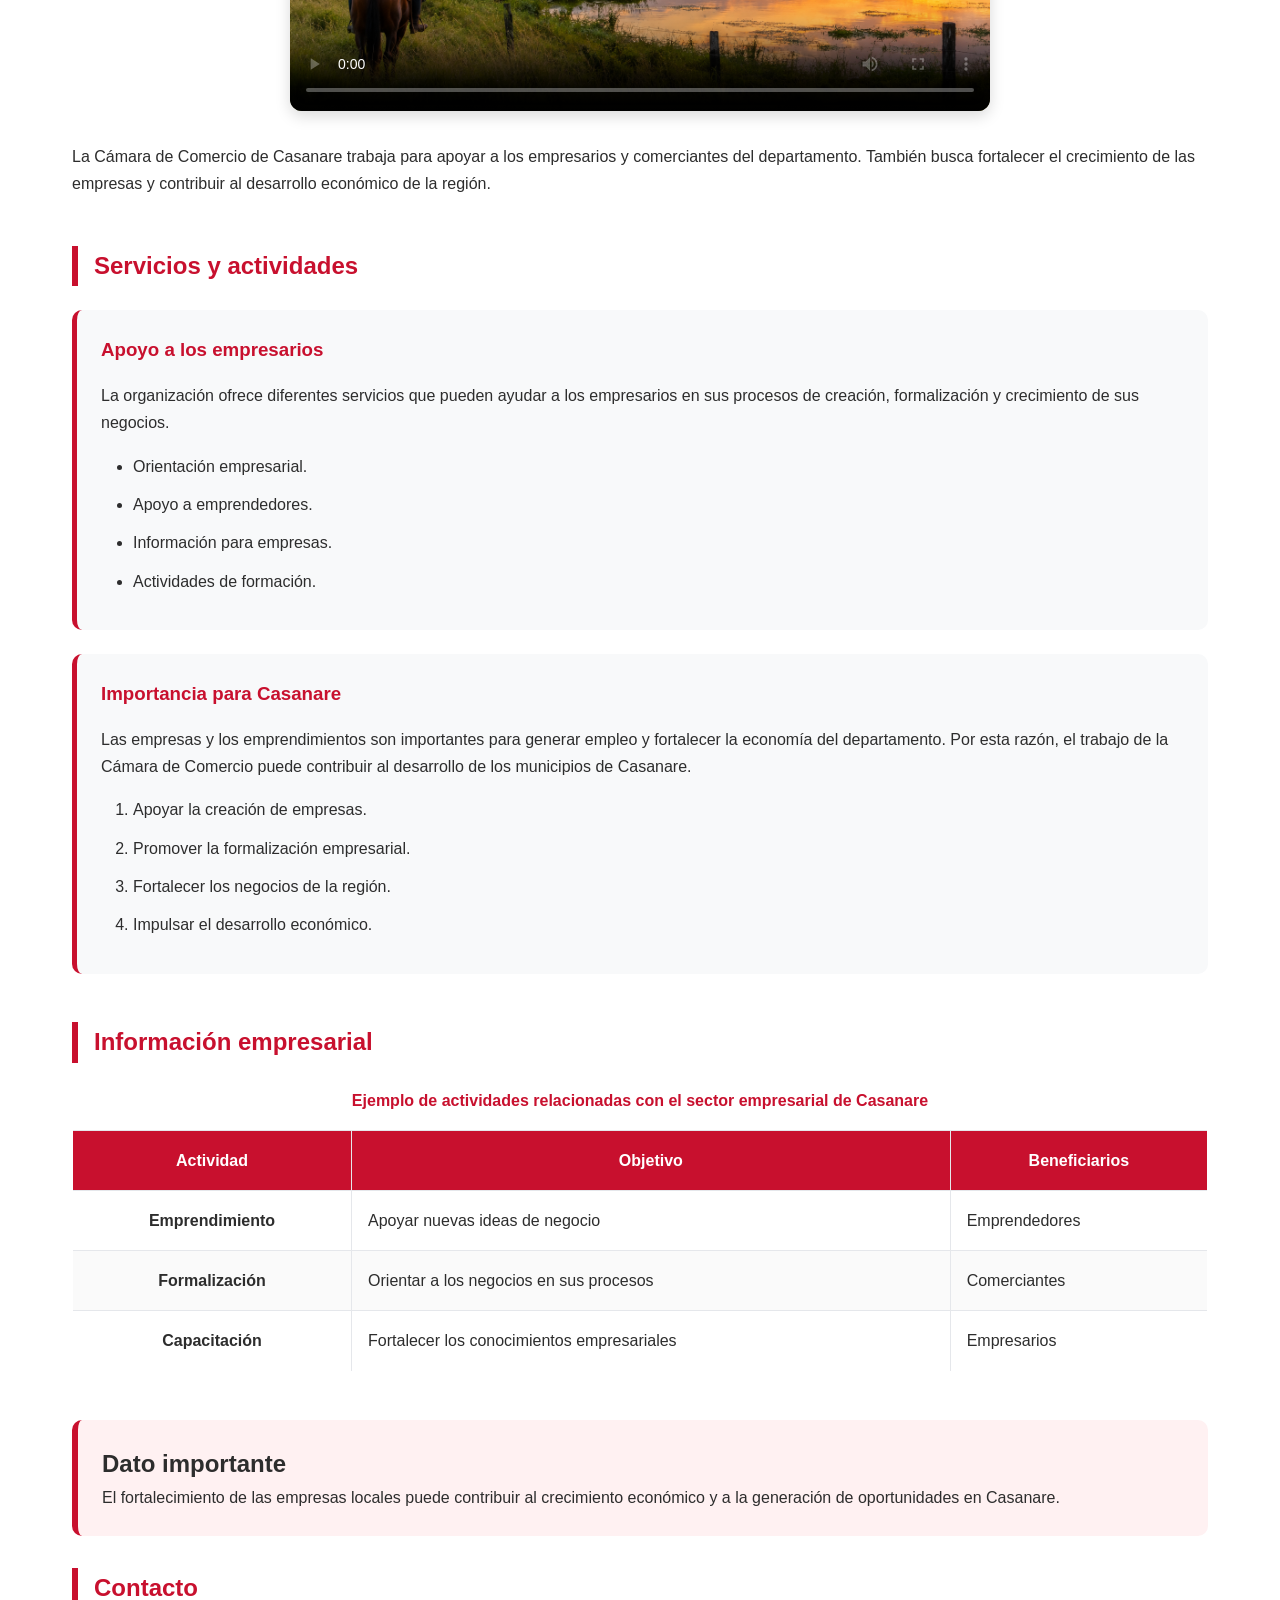
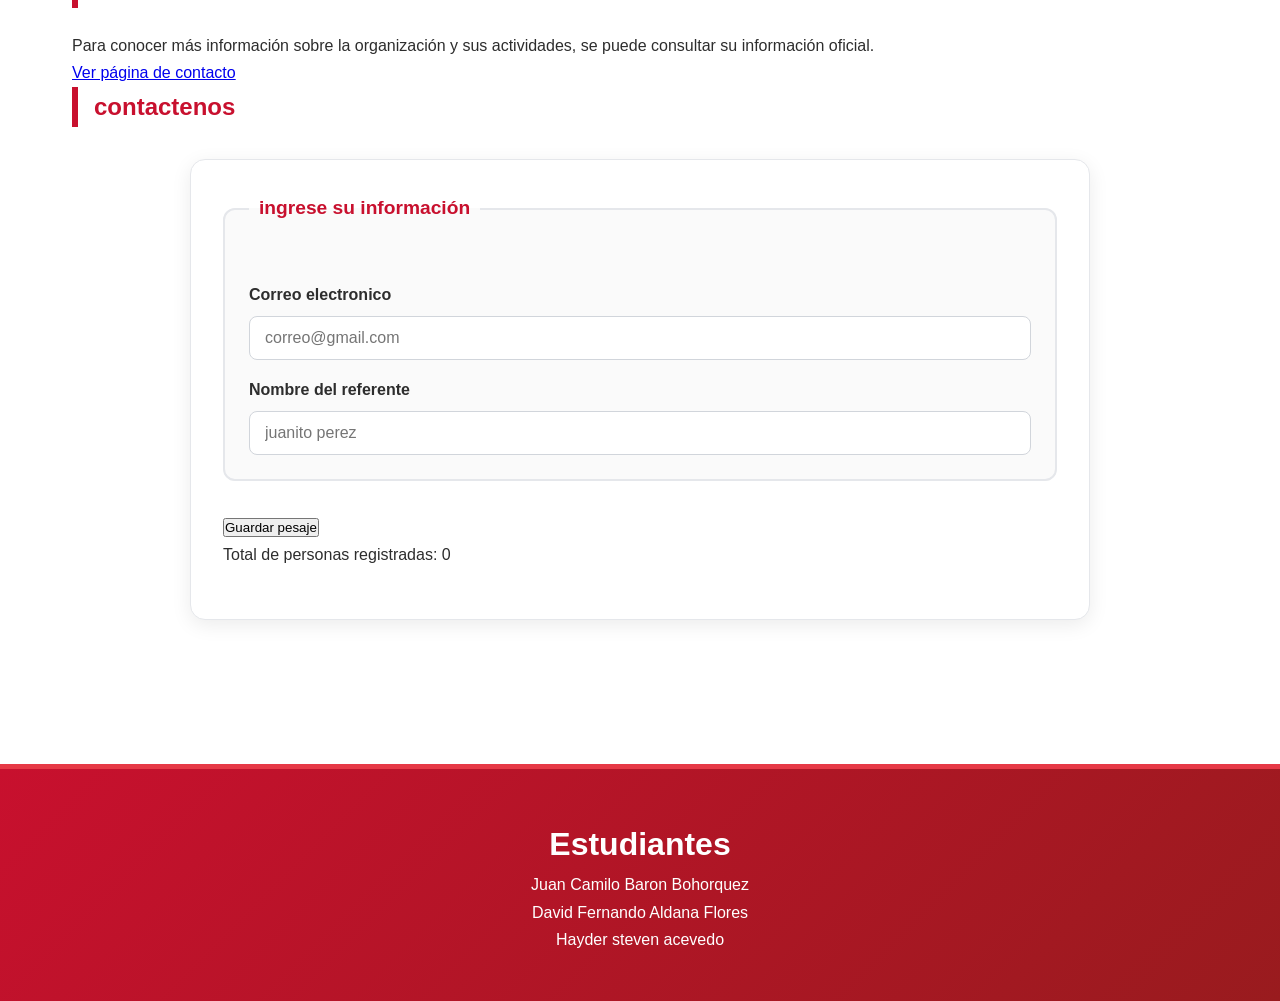
==== commit ec9c5dba: "Semana 5" ====
--- a/index.html
+++ b/index.html
@@ -6,7 +6,9 @@
     <meta name="viewport" content="width=device-width, initial-scale=1.0">
     <title>Cámara de Comercio de Casanare</title>
 
+
     <link rel="stylesheet" href="estilos.css">
+    <link rel="stylesheet" href="responsive.css">
 </head>
 
 <body>
@@ -156,14 +158,15 @@
                     <legend>ingrese su información</legend>
 
                     <label for="correo">Correo electronico</label>
-                    <input id="correo" name="correo" type="text" placeholder="correo@gmail.com" required pattern="[a-z0-9._%+-]+@[a-z0-9.-]+\.[a-z]{2,}$">
+                    <input id="correo" name="correo" type="text" placeholder="correo@gmail.com" required>
 
                     <label for="nombre">Nombre del referente</label>
-                    <input id="nombre" name="nombre" type="text" placeholder="juanito perez" required pattern="[A-Za-z\s]+">
-
-                    <button type="submit">Guardar pesaje</button>
+                    <input id="nombre" name="nombre" type="text" placeholder="juanito perez" required>
+
+
 
                 </fieldset>
+                <button type="submit">Guardar pesaje</button>
                 <p>Total de personas registradas: <span id="contador">0</span></p>
 
             </form>
@@ -188,7 +191,7 @@
 
         <h1>Estudiantes</h1>
         <p>
-            Juan Camilo Baron Bohorquez<br>David Fernando Aldana Flores
+            Juan Camilo Baron Bohorquez<br>David Fernando Aldana Flores<br>Hayder steven acevedo
         </p>
 
     </footer>
--- a/responsive.css
+++ b/responsive.css
@@ -0,0 +1,222 @@
+html {
+    scroll-behavior: smooth;
+    scroll-padding-top: 5rem;
+}
+
+body {
+    width: 100%;
+    min-width: 320px;
+    overflow-wrap: break-word;
+}
+
+img,
+video {
+    display: block;
+    max-width: 100%;
+    height: auto;
+}
+
+main {
+    width: min(100%, 1200px);
+    margin-inline: auto;
+}
+
+nav ul {
+    display: flex;
+    flex-wrap: wrap;
+    align-items: center;
+    justify-content: center;
+    gap: 0.5rem 1.5rem;
+}
+
+nav li {
+    min-width: 0;
+}
+
+nav a {
+    display: inline-block;
+    padding: 0.35rem 0.25rem;
+}
+
+figure,
+video {
+    max-width: 100%;
+}
+
+figure img {
+    width: 100%;
+    height: auto;
+    object-fit: contain;
+}
+
+video {
+    width: 100%;
+    max-width: 700px;
+}
+
+#empresas {
+    min-width: 0;
+}
+
+#empresas table {
+    width: 100%;
+    border-collapse: collapse;
+}
+
+@media (max-width: 900px) {
+    header {
+        padding: 2.5rem 1.5rem;
+    }
+    header h1 {
+        font-size: clamp(1.8rem, 4vw, 2.4rem);
+    }
+    main {
+        padding: 1.5rem;
+    }
+    nav ul {
+        gap: 0.4rem 1rem;
+        padding: 0.75rem;
+    }
+    form {
+        width: 100%;
+        padding: 1.5rem;
+    }
+    fieldset {
+        padding: 1rem;
+    }
+    th,
+    td {
+        padding: 0.75rem;
+    }
+}
+
+@media (max-width: 600px) {
+    html {
+        scroll-padding-top: 1rem;
+    }
+    header {
+        padding: 2rem 1rem;
+    }
+    header h1 {
+        font-size: 1.7rem;
+        line-height: 1.25;
+    }
+    header p {
+        font-size: 1rem;
+    }
+    nav {
+        position: static;
+    }
+    nav ul {
+        flex-direction: column;
+        gap: 0.25rem;
+        padding: 0.75rem;
+    }
+    nav li,
+    nav a {
+        width: 100%;
+        text-align: center;
+    }
+    main {
+        padding: 1rem;
+    }
+    section {
+        margin-bottom: 2rem;
+    }
+    section h2 {
+        font-size: 1.35rem;
+        padding-left: 0.65rem;
+        margin-bottom: 1rem;
+    }
+    figure {
+        margin: 1.25rem 0;
+    }
+    figcaption {
+        font-size: 0.9rem;
+    }
+    article,
+    aside {
+        padding: 1rem;
+    }
+    article h3 {
+        font-size: 1.1rem;
+    }
+    ul,
+    ol {
+        padding-left: 1.35rem;
+    }
+    #empresas table {
+        display: block;
+        max-width: 100%;
+        overflow-x: auto;
+        white-space: normal;
+        -webkit-overflow-scrolling: touch;
+    }
+    #empresas th,
+    #empresas td {
+        min-width: 105px;
+        padding: 0.6rem;
+        font-size: 0.9rem;
+    }
+    form {
+        padding: 1rem;
+        margin: 1rem auto;
+    }
+    fieldset {
+        padding: 0.75rem;
+    }
+    legend {
+        font-size: 1.05rem;
+    }
+    input,
+    input[type="text"],
+    input[type="email"],
+    select,
+    button,
+    input[type="submit"] {
+        max-width: 100%;
+        font-size: 1rem;
+    }
+    footer {
+        padding: 2rem 1rem;
+        margin-top: 2rem;
+    }
+    footer h1 {
+        font-size: 1.5rem;
+    }
+}
+
+@media (max-width: 360px) {
+    main {
+        padding: 0.75rem;
+    }
+    header h1 {
+        font-size: 1.5rem;
+    }
+    nav ul {
+        padding: 0.5rem;
+    }
+    article,
+    aside,
+    form {
+        padding: 0.75rem;
+    }
+    #empresas th,
+    #empresas td {
+        min-width: 95px;
+        font-size: 0.85rem;
+    }
+}
+
+@media (prefers-reduced-motion: reduce) {
+    html {
+        scroll-behavior: auto;
+    }
+    *,
+    *::before,
+    *::after {
+        transition-duration: 0.01ms !important;
+        animation-duration: 0.01ms !important;
+        animation-iteration-count: 1 !important;
+    }
+}
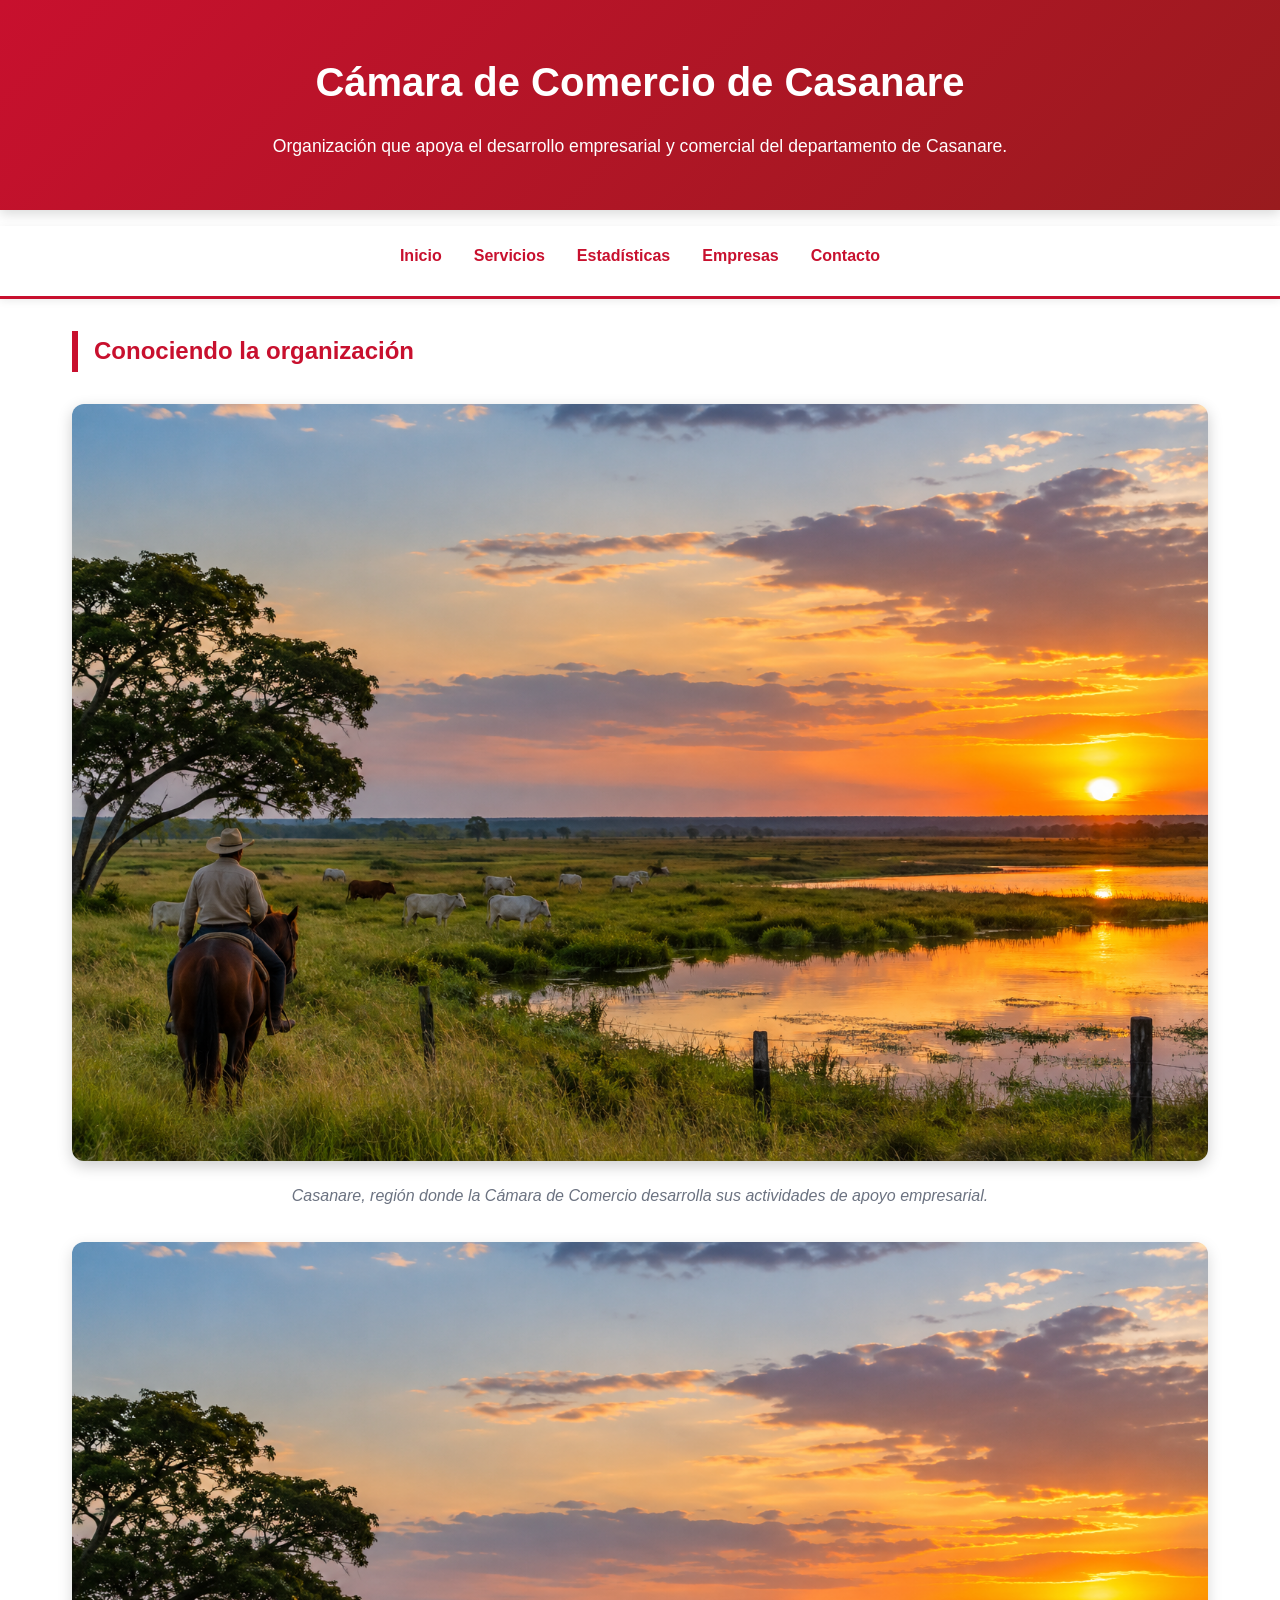
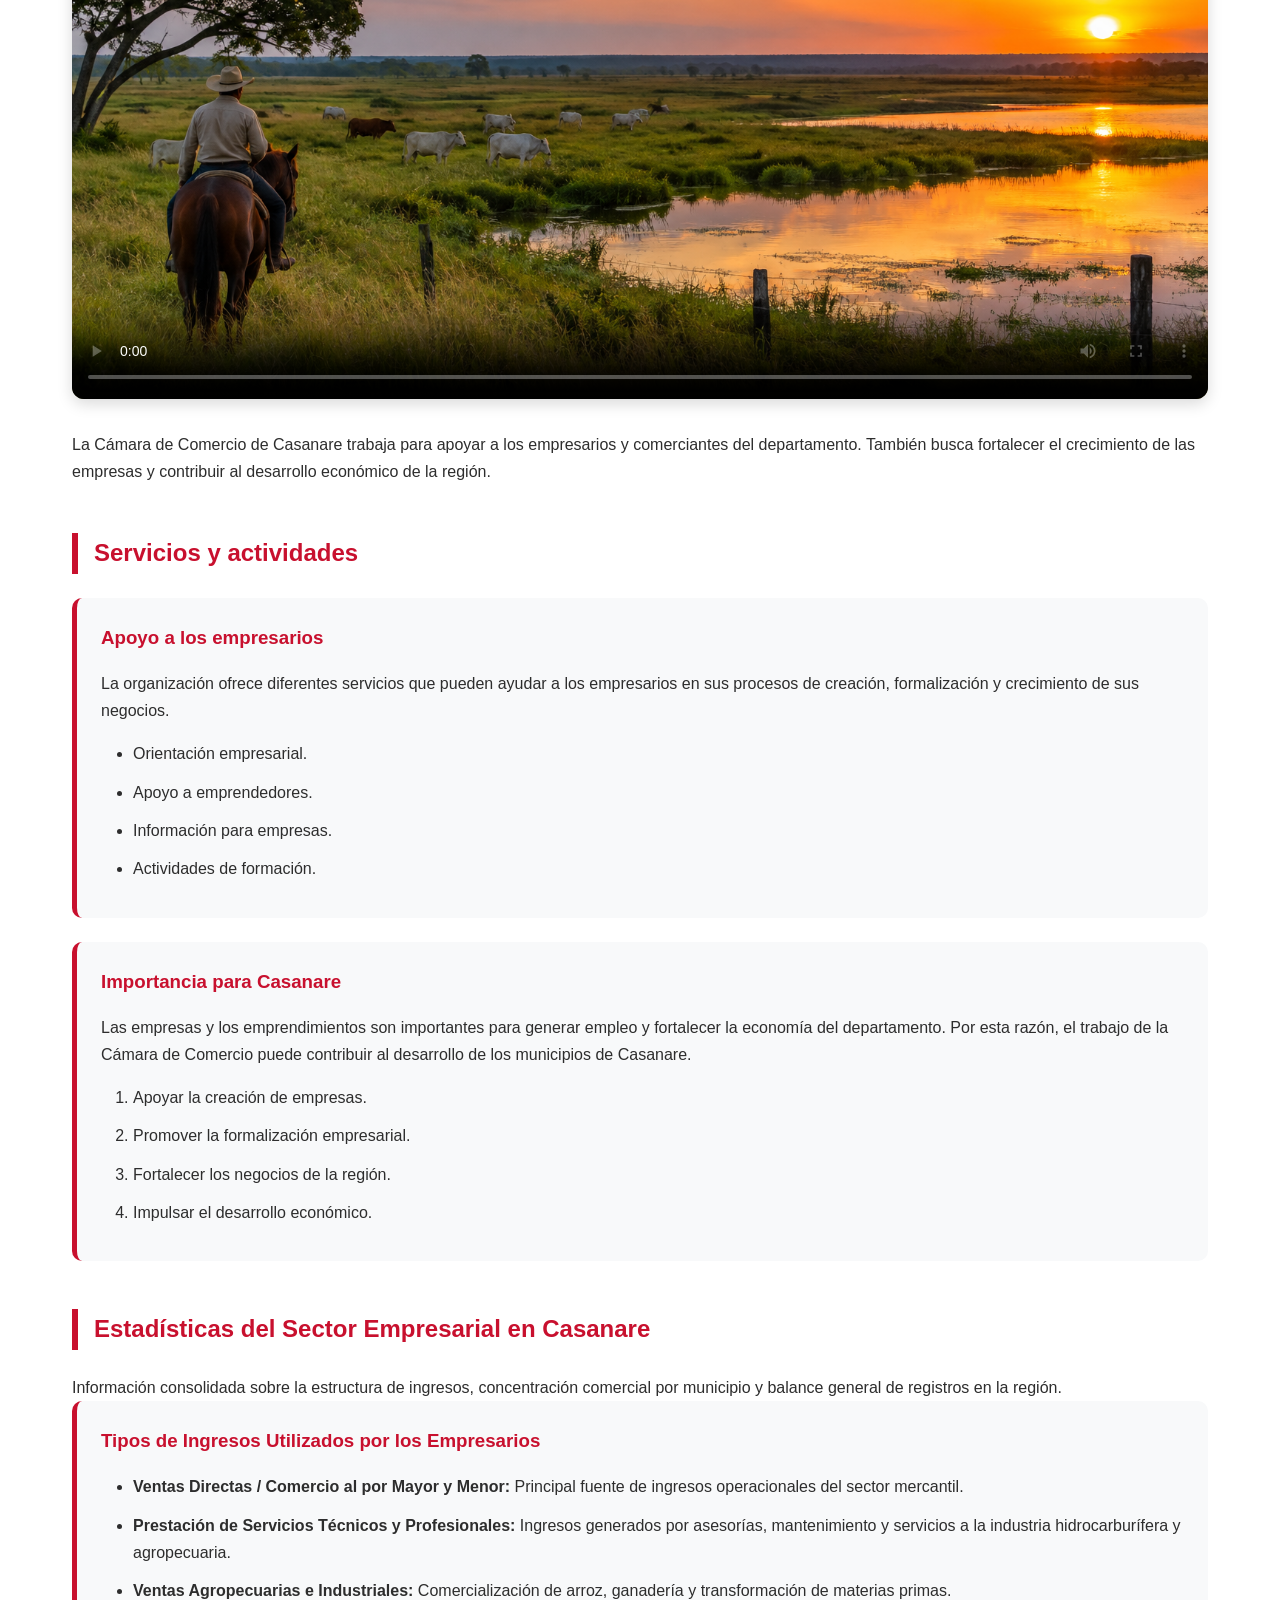
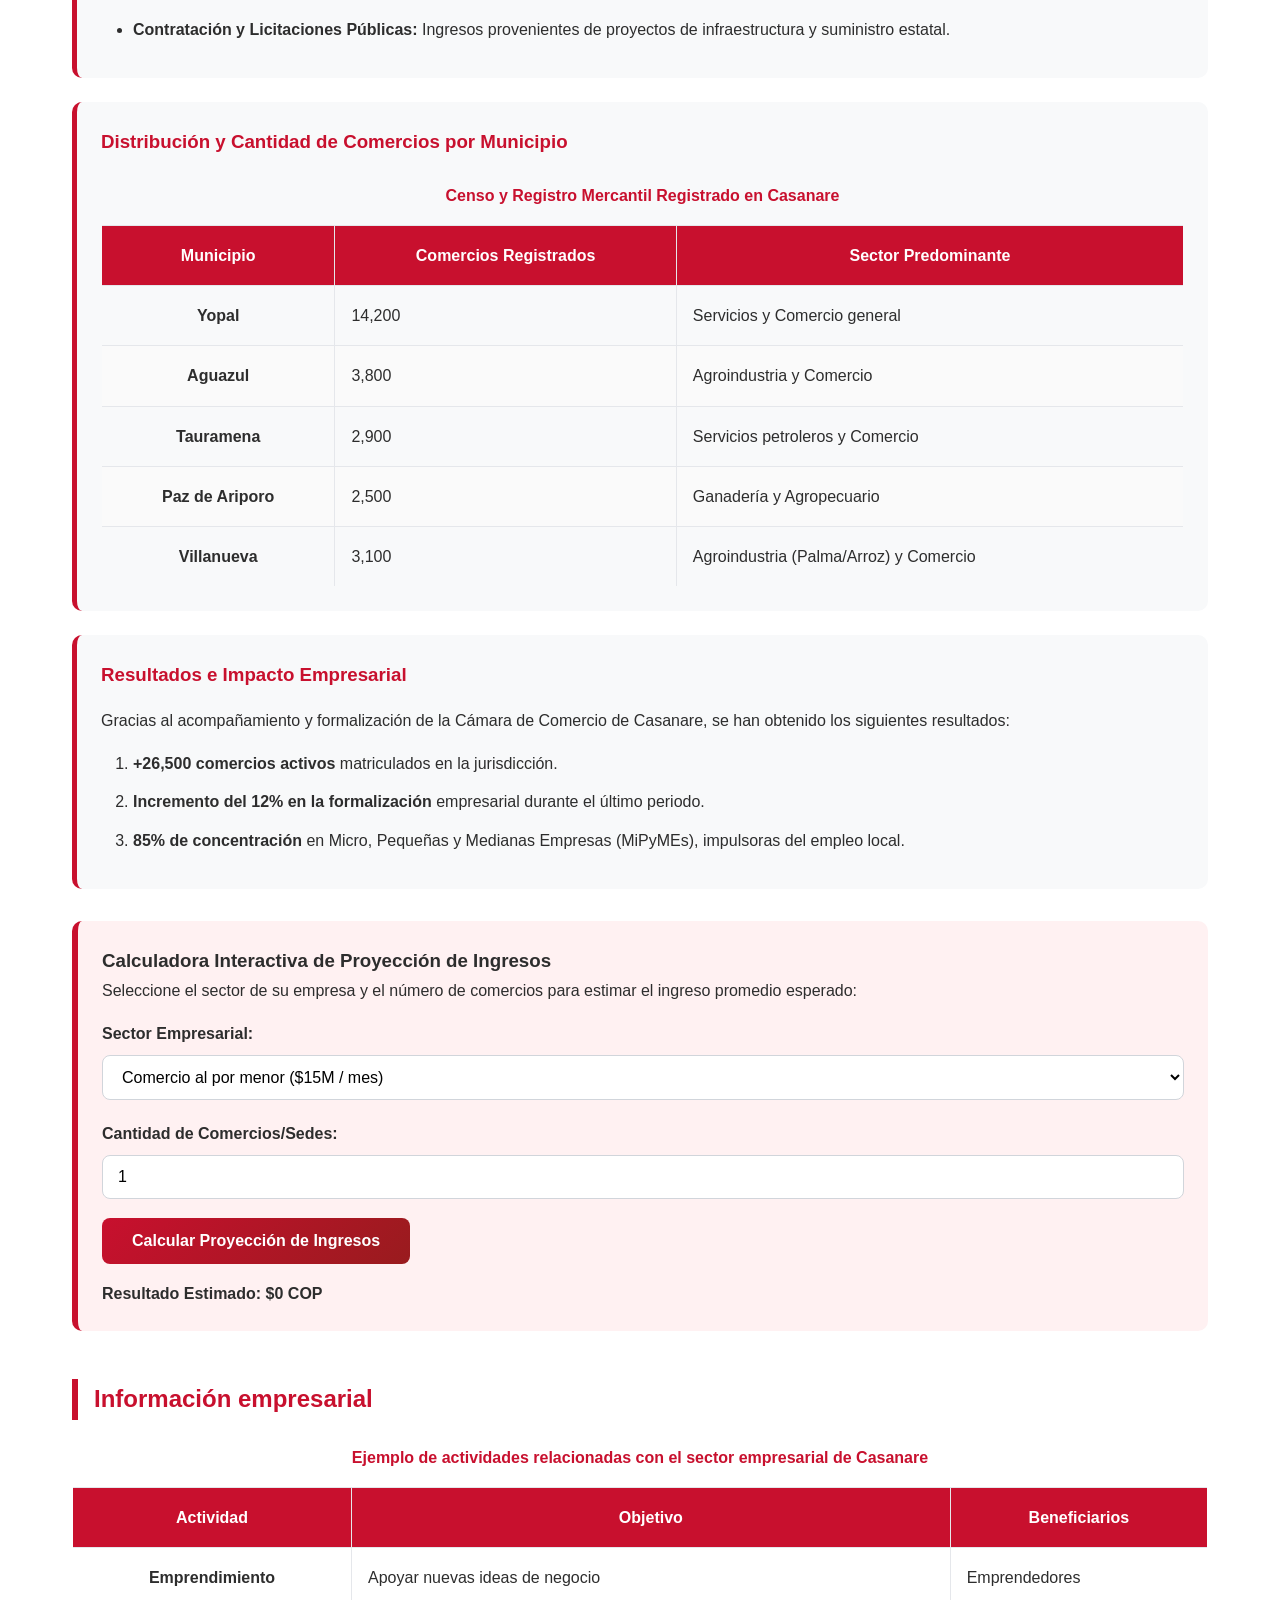
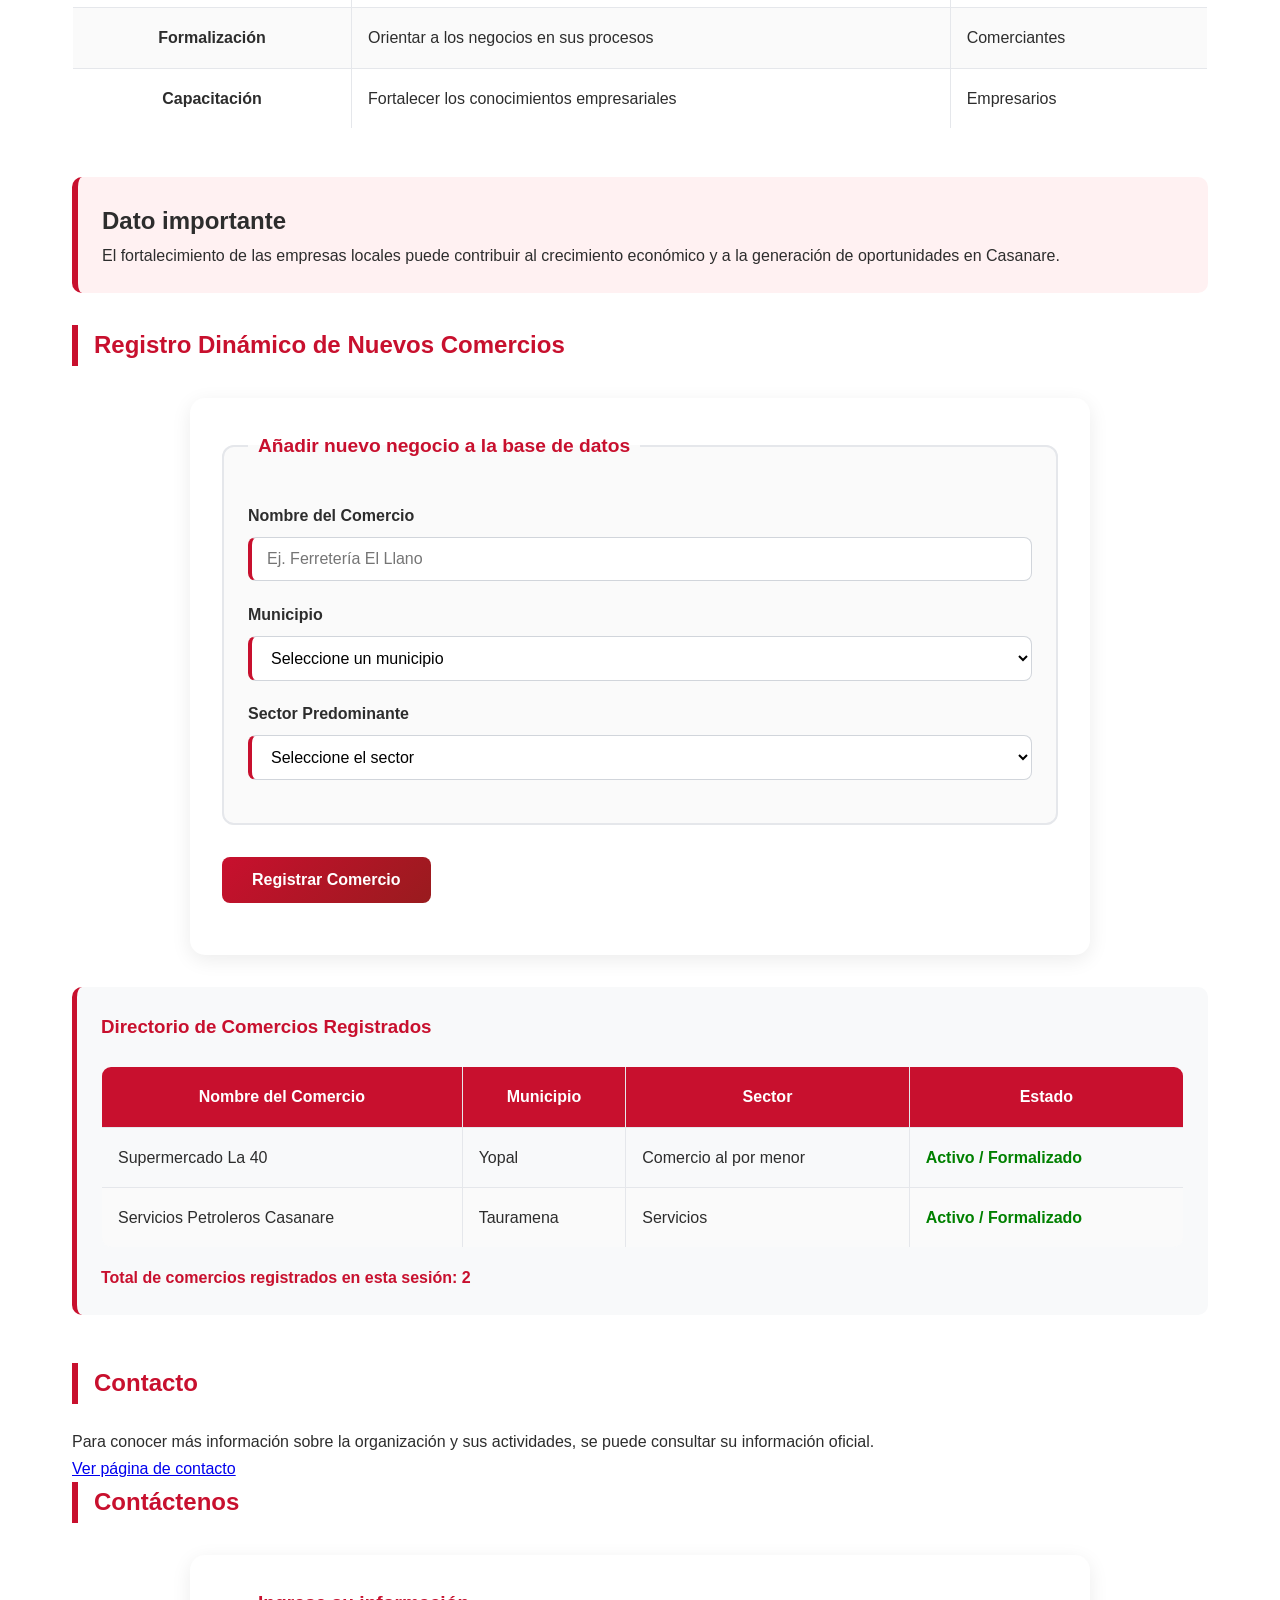
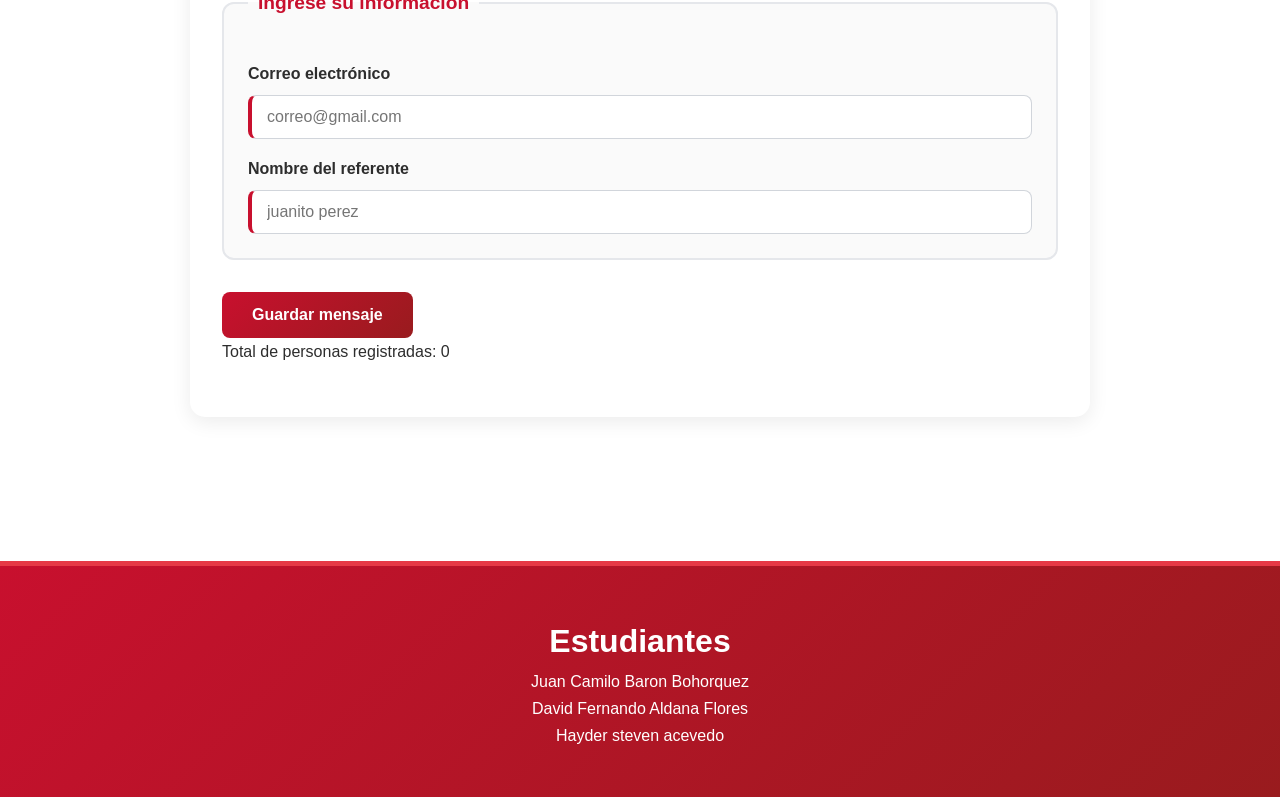
==== commit 6d1a1d76: "semana 9" ====
--- a/index.html
+++ b/index.html
@@ -6,7 +6,6 @@
     <meta name="viewport" content="width=device-width, initial-scale=1.0">
     <title>Cámara de Comercio de Casanare</title>
 
-
     <link rel="stylesheet" href="estilos.css">
     <link rel="stylesheet" href="responsive.css">
 </head>
@@ -15,7 +14,6 @@
 
     <header>
         <h1>Cámara de Comercio de Casanare</h1>
-
         <p>
             Organización que apoya el desarrollo empresarial y comercial del departamento de Casanare.
         </p>
@@ -25,6 +23,7 @@
         <ul>
             <li><a href="index.html">Inicio</a></li>
             <li><a href="#servicios">Servicios</a></li>
+            <li><a href="#estadisticas">Estadísticas</a></li>
             <li><a href="empresas.html">Empresas</a></li>
             <li><a href="contacto.html">Contacto</a></li>
         </ul>
@@ -37,32 +36,29 @@
 
             <figure>
                 <img src="1.png" alt="Paisaje representativo del departamento de Casanare" width="500">
-
                 <figcaption>
                     Casanare, región donde la Cámara de Comercio desarrolla sus actividades de apoyo empresarial.
                 </figcaption>
             </figure>
 
             <video controls poster="1.png" width="500">
-                    <source src="12.mp4" type="video/mp4">
-                    <track src="subtitulos.vtt" kind="captions" srclang="es" label="Español">       
-                </video>
+                <source src="12.mp4" type="video/mp4">
+                <track src="subtitulos.vtt" kind="captions" srclang="es" label="Español">       
+            </video>
+
             <p>
                 La Cámara de Comercio de Casanare trabaja para apoyar a los empresarios y comerciantes del departamento. También busca fortalecer el crecimiento de las empresas y contribuir al desarrollo económico de la región.
             </p>
         </section>
 
         <section id="servicios">
-
             <h2>Servicios y actividades</h2>
 
             <article>
                 <h3>Apoyo a los empresarios</h3>
-
                 <p>
                     La organización ofrece diferentes servicios que pueden ayudar a los empresarios en sus procesos de creación, formalización y crecimiento de sus negocios.
                 </p>
-
                 <ul>
                     <li>Orientación empresarial.</li>
                     <li>Apoyo a emprendedores.</li>
@@ -73,11 +69,9 @@
 
             <article>
                 <h3>Importancia para Casanare</h3>
-
                 <p>
                     Las empresas y los emprendimientos son importantes para generar empleo y fortalecer la economía del departamento. Por esta razón, el trabajo de la Cámara de Comercio puede contribuir al desarrollo de los municipios de Casanare.
                 </p>
-
                 <ol>
                     <li>Apoyar la creación de empresas.</li>
                     <li>Promover la formalización empresarial.</li>
@@ -87,17 +81,108 @@
             </article>
         </section>
 
-
-        <section id="empresas">
-
+        <section id="estadisticas">
+            <h2>Estadísticas del Sector Empresarial en Casanare</h2>
+            <p>
+                Información consolidada sobre la estructura de ingresos, concentración comercial por municipio y balance general de registros en la región.
+            </p>
+
+            <article>
+                <h3>Tipos de Ingresos Utilizados por los Empresarios</h3>
+                <ul>
+                    <li><strong>Ventas Directas / Comercio al por Mayor y Menor:</strong> Principal fuente de ingresos operacionales del sector mercantil.</li>
+                    <li><strong>Prestación de Servicios Técnicos y Profesionales:</strong> Ingresos generados por asesorías, mantenimiento y servicios a la industria hidrocarburífera y agropecuaria.</li>
+                    <li><strong>Ventas Agropecuarias e Industriales:</strong> Comercialización de arroz, ganadería y transformación de materias primas.</li>
+                    <li><strong>Contratación y Licitaciones Públicas:</strong> Ingresos provenientes de proyectos de infraestructura y suministro estatal.</li>
+                </ul>
+            </article>
+
+            <article>
+                <h3>Distribución y Cantidad de Comercios por Municipio</h3>
+                <table border="1">
+                    <caption>Censo y Registro Mercantil Registrado en Casanare</caption>
+                    <thead>
+                        <tr>
+                            <th scope="col">Municipio</th>
+                            <th scope="col">Comercios Registrados</th>
+                            <th scope="col">Sector Predominante</th>
+                        </tr>
+                    </thead>
+                    <tbody>
+                        <tr>
+                            <th scope="row">Yopal</th>
+                            <td>14,200</td>
+                            <td>Servicios y Comercio general</td>
+                        </tr>
+                        <tr>
+                            <th scope="row">Aguazul</th>
+                            <td>3,800</td>
+                            <td>Agroindustria y Comercio</td>
+                        </tr>
+                        <tr>
+                            <th scope="row">Tauramena</th>
+                            <td>2,900</td>
+                            <td>Servicios petroleros y Comercio</td>
+                        </tr>
+                        <tr>
+                            <th scope="row">Paz de Ariporo</th>
+                            <td>2,500</td>
+                            <td>Ganadería y Agropecuario</td>
+                        </tr>
+                        <tr>
+                            <th scope="row">Villanueva</th>
+                            <td>3,100</td>
+                            <td>Agroindustria (Palma/Arroz) y Comercio</td>
+                        </tr>
+                    </tbody>
+                </table>
+            </article>
+
+            <article>
+                <h3>Resultados e Impacto Empresarial</h3>
+                <p>
+                    Gracias al acompañamiento y formalización de la Cámara de Comercio de Casanare, se han obtenido los siguientes resultados:
+                </p>
+                <ol>
+                    <li><strong>+26,500 comercios activos</strong> matriculados en la jurisdicción.</li>
+                    <li><strong>Incremento del 12% en la formalización</strong> empresarial durante el último periodo.</li>
+                    <li><strong>85% de concentración</strong> en Micro, Pequeñas y Medianas Empresas (MiPyMEs), impulsoras del empleo local.</li>
+                </ol>
+            </article>
+
+            <aside>
+                <h3>Calculadora Interactiva de Proyección de Ingresos</h3>
+                <p>Seleccione el sector de su empresa y el número de comercios para estimar el ingreso promedio esperado:</p>
+                
+                <div class="form-group">
+                    <label for="sectorEmpresa">Sector Empresarial:</label>
+                    <select id="sectorEmpresa">
+                        <option value="comercio">Comercio al por menor ($15M / mes)</option>
+                        <option value="servicios">Servicios y Consultoría ($22M / mes)</option>
+                        <option value="agro">Agroindustria ($35M / mes)</option>
+                    </select>
+                </div>
+
+                <div class="form-group">
+                    <label for="cantidadComercios">Cantidad de Comercios/Sedes:</label>
+                    <input type="number" id="cantidadComercios" min="1" value="1">
+                </div>
+
+                <button type="button" id="btnCalcularProyeccion">Calcular Proyección de Ingresos</button>
+                
+                <p style="margin-top: 1rem; font-weight: bold;">
+                    Resultado Estimado: <span id="resultadoProyeccion">$0 COP</span>
+                </p>
+            </aside>
+        </section>
+
+        <section id="empresas-resumen">
             <h2>Información empresarial</h2>
 
             <table border="1">
-
                 <caption>
                     Ejemplo de actividades relacionadas con el sector empresarial de Casanare
                 </caption>
-
                 <thead>
                     <tr>
                         <th scope="col">Actividad</th>
@@ -105,97 +190,134 @@
                         <th scope="col">Beneficiarios</th>
                     </tr>
                 </thead>
-
                 <tbody>
                     <tr>
                         <th scope="row">Emprendimiento</th>
                         <td>Apoyar nuevas ideas de negocio</td>
                         <td>Emprendedores</td>
                     </tr>
-
                     <tr>
                         <th scope="row">Formalización</th>
                         <td>Orientar a los negocios en sus procesos</td>
                         <td>Comerciantes</td>
                     </tr>
-
                     <tr>
                         <th scope="row">Capacitación</th>
                         <td>Fortalecer los conocimientos empresariales</td>
                         <td>Empresarios</td>
                     </tr>
                 </tbody>
-
             </table>
-
-        </section>
-
+        </section>
 
         <aside>
             <h2>Dato importante</h2>
-
             <p>
                 El fortalecimiento de las empresas locales puede contribuir al crecimiento económico y a la generación de oportunidades en Casanare.
             </p>
         </aside>
 
+        <!-- ======================================================== -->
+        <!-- AQUÍ ESTÁ LA NUEVA SECCIÓN DE LA TABLA Y EL FORMULARIO   -->
+        <!-- ======================================================== -->
+        <section id="registro-negocios">
+            <h2>Registro Dinámico de Nuevos Comercios</h2>
+            
+            <form id="form-negocio" novalidate>
+                <fieldset>
+                    <legend>Añadir nuevo negocio a la base de datos</legend>
+                    
+                    <div class="form-group">
+                        <label for="nombreNegocio">Nombre del Comercio</label>
+                        <input type="text" id="nombreNegocio" placeholder="Ej. Ferretería El Llano" required>
+                        <span id="error-nombreNegocio" style="color: red; font-size: 0.9em; display: block; margin-top: 5px;"></span>
+                    </div>
+                    
+                    <div class="form-group">
+                        <label for="municipioNegocio">Municipio</label>
+                        <select id="municipioNegocio" required>
+                            <option value="">Seleccione un municipio</option>
+                            <option value="Yopal">Yopal</option>
+                            <option value="Aguazul">Aguazul</option>
+                            <option value="Tauramena">Tauramena</option>
+                            <option value="Paz de Ariporo">Paz de Ariporo</option>
+                            <option value="Villanueva">Villanueva</option>
+                        </select>
+                        <span id="error-municipioNegocio" style="color: red; font-size: 0.9em; display: block; margin-top: 5px;"></span>
+                    </div>
+                    
+                    <div class="form-group">
+                        <label for="sectorNegocio">Sector Predominante</label>
+                        <select id="sectorNegocio" required>
+                            <option value="">Seleccione el sector</option>
+                            <option value="Comercio al por menor">Comercio al por menor</option>
+                            <option value="Servicios">Servicios</option>
+                            <option value="Agroindustria">Agroindustria</option>
+                            <option value="Turismo y Gastronomía">Turismo y Gastronomía</option>
+                        </select>
+                        <span id="error-sectorNegocio" style="color: red; font-size: 0.9em; display: block; margin-top: 5px;"></span>
+                    </div>
+                    
+                </fieldset>
+                <button type="submit" id="btn-guardar-negocio">Registrar Comercio</button>
+                <p id="aviso-negocio" style="margin-top: 1rem; font-weight: bold;"></p>
+            </form>
+
+            <article>
+                <h3>Directorio de Comercios Registrados</h3>
+                <table border="1">
+                    <thead>
+                        <tr>
+                            <th scope="col">Nombre del Comercio</th>
+                            <th scope="col">Municipio</th>
+                            <th scope="col">Sector</th>
+                            <th scope="col">Estado</th>
+                        </tr>
+                    </thead>
+                    <tbody id="cuerpotabla-negocios">
+                        <!-- Los registros se inyectarán aquí -->
+                    </tbody>
+                </table>
+                <p id="resumen-negocios" style="margin-top: 1rem; font-weight: bold; color: var(--color-principal);"></p>
+            </article>
+        </section>
+        <!-- ======================================================== -->
 
         <section id="contacto">
-
             <h2>Contacto</h2>
-
             <p>
                 Para conocer más información sobre la organización y sus actividades, se puede consultar su información oficial.
             </p>
-
             <p>
                 <a href="contacto.html">Ver página de contacto</a>
             </p>
 
-            <h2>contactenos</h2>
+            <h2>Contáctenos</h2>
             <form id="contactenos" novalidate>
                 <fieldset>
-                    <legend>ingrese su información</legend>
-
-                    <label for="correo">Correo electronico</label>
+                    <legend>Ingrese su información</legend>
+
+                    <label for="correo">Correo electrónico</label>
                     <input id="correo" name="correo" type="text" placeholder="correo@gmail.com" required>
 
                     <label for="nombre">Nombre del referente</label>
                     <input id="nombre" name="nombre" type="text" placeholder="juanito perez" required>
-
-
-
                 </fieldset>
-                <button type="submit">Guardar pesaje</button>
+                <button type="submit">Guardar mensaje</button>
                 <p>Total de personas registradas: <span id="contador">0</span></p>
-
             </form>
-            <script>
-                let totalRegistrados = 0;
-
-                const formulario = document.getElementById("contactenos");
-                const contadorElemento = document.getElementById("contador");
-                formulario.addEventListener("submit", (evento) => {
-                    evento.preventDefault();
-
-                    totalRegistrados++;
-
-                    contadorElemento.textContent = totalRegistrados;
-                });
-            </script>
         </section>
 
     </main>
 
     <footer>
-
         <h1>Estudiantes</h1>
         <p>
             Juan Camilo Baron Bohorquez<br>David Fernando Aldana Flores<br>Hayder steven acevedo
         </p>
-
     </footer>
 
+    <script src="simulador.js"></script>
 </body>
 
 </html>
--- a/estilos.css
+++ b/estilos.css
@@ -1,23 +1,12 @@
 :root {
-    /* Colores corporativos */
     --color-principal: #c8102e;
     --color-principal-oscuro: #991b1e;
-    --color-acento: #e63946;
     --color-acento-claro: #fff1f2;
-    /* Texto */
     --color-texto: #2d2d2d;
     --color-texto-suave: #6b7280;
-    /* Fondos */
-    --color-fondo: #ffffff;
     --color-superficie: #f8f9fa;
-    /* Bordes */
     --color-borde: #e5e7eb;
-    /* Espacios */
-    --espacio-corto: 0.5rem;
-    --espacio: 1rem;
-    --espacio-largo: 2rem;
-    /* Ancho */
-    --ancho-lectura: 1200px;
+    --degradado: linear-gradient(135deg, var(--color-principal), var(--color-principal-oscuro));
 }
 
 * {
@@ -28,16 +17,19 @@
 
 body {
     font-family: "Segoe UI", Arial, sans-serif;
-    background-color: var(--color-fondo);
     color: var(--color-texto);
     line-height: 1.7;
 }
 
-header {
-    background: linear-gradient( 135deg, var(--color-principal), var(--color-principal-oscuro));
+header,
+footer {
+    background: var(--degradado);
     color: white;
     text-align: center;
     padding: 3rem 2rem;
+}
+
+header {
     box-shadow: 0 4px 12px rgba(0, 0, 0, .15);
 }
 
@@ -52,8 +44,14 @@
     font-size: 1.1rem;
 }
 
+footer {
+    margin-top: 4rem;
+    border-top: 5px solid #e63946;
+}
+
+/* Navegación */
 nav {
-    background-color: white;
+    background: white;
     position: sticky;
     top: 0;
     z-index: 100;
@@ -73,15 +71,16 @@
     text-decoration: none;
     color: var(--color-principal);
     font-weight: 600;
-    transition: 0.3s;
+    transition: .3s;
 }
 
 nav a:hover {
     color: black;
 }
 
+/* Contenido */
 main {
-    max-width: var(--ancho-lectura);
+    max-width: 1200px;
     margin: auto;
     padding: 2rem;
 }
@@ -117,19 +116,20 @@
 
 video {
     display: block;
+    width: 100%;
+    max-width: 700px;
     margin: 2rem auto;
-    max-width: 100%;
     border-radius: 12px;
     box-shadow: 0 5px 15px rgba(0, 0, 0, .15);
 }
 
 article {
-    background-color: var(--color-superficie);
+    background: var(--color-superficie);
     padding: 1.5rem;
     margin-bottom: 1.5rem;
     border-left: 5px solid var(--color-principal);
     border-radius: 10px;
-    transition: 0.3s;
+    transition: .3s;
 }
 
 article:hover {
@@ -152,12 +152,26 @@
     margin-bottom: .7rem;
 }
 
+aside {
+    background: var(--color-acento-claro);
+    border-left: 6px solid var(--color-principal);
+    padding: 1.5rem;
+    border-radius: 10px;
+    margin: 2rem 0;
+}
+
+aside h2 {
+    border: none;
+    padding-left: 0;
+}
+
+/* Tabla */
 table {
     width: 100%;
     border-collapse: collapse;
     margin-top: 1.5rem;
+    border-radius: 10px;
     overflow: hidden;
-    border-radius: 10px;
 }
 
 caption {
@@ -167,7 +181,7 @@
 }
 
 thead {
-    background-color: var(--color-principal);
+    background: var(--color-principal);
     color: white;
 }
 
@@ -178,82 +192,19 @@
 }
 
 tbody tr:nth-child(even) {
-    background-color: #fafafa;
+    background: #fafafa;
 }
 
 tbody tr:hover {
-    background-color: var(--color-acento-claro);
-}
-
-aside {
-    background-color: var(--color-acento-claro);
-    border-left: 6px solid var(--color-principal);
-    padding: 1.5rem;
-    border-radius: 10px;
-    margin: 2rem 0;
-}
-
-aside h2 {
-    border: none;
-    padding-left: 0;
-}
-
-form {
-    background-color: var(--color-superficie);
-    padding: 2rem;
-    border-radius: 12px;
-    border: 1px solid var(--color-borde);
-}
-
-fieldset {
-    border: none;
-}
-
-legend {
-    font-size: 1.2rem;
-    font-weight: bold;
-    color: var(--color-principal);
-    margin-bottom: 1rem;
-}
-
-label {
-    display: block;
-    margin-top: 1rem;
-    margin-bottom: .4rem;
-    font-weight: 600;
-}
-
-input {
-    width: 100%;
-    padding: 12px;
-    border: 1px solid #d1d5db;
-    border-radius: 8px;
-    transition: .3s;
-}
-
-input:focus {
-    outline: none;
-    border-color: var(--color-principal);
-    box-shadow: 0 0 0 3px rgba(200, 16, 46, .15);
-}
-
-footer {
-    background: linear-gradient( 135deg, var(--color-principal), var(--color-principal-oscuro));
-    color: white;
-    text-align: center;
-    padding: 3rem 2rem;
-    margin-top: 4rem;
-    border-top: 5px solid #e63946;
-}
-
-
-/*FORMULARIO EMPRESAS*/
-
+    background: var(--color-acento-claro);
+}
+
+/* Formularios */
 form {
     max-width: 900px;
     margin: 2rem auto;
     padding: 2rem;
-    background-color: #ffffff;
+    background: white;
     border-radius: 15px;
     box-shadow: 0 5px 20px rgba(0, 0, 0, .08);
 }
@@ -263,7 +214,7 @@
     border-radius: 12px;
     padding: 1.5rem;
     margin-bottom: 2rem;
-    background-color: #fafafa;
+    background: #fafafa;
 }
 
 legend {
@@ -280,29 +231,37 @@
 
 label {
     display: block;
-    margin-bottom: .5rem;
+    margin: 1rem 0 .5rem;
     font-weight: 600;
-    color: var(--color-texto);
-}
-
-input[type="text"],
-input[type="email"],
+}
+
+input,
 select {
     width: 100%;
     padding: 12px 15px;
     border: 1px solid #d1d5db;
     border-radius: 8px;
     font-size: 1rem;
-    background-color: white;
-    transition: all 0.3s ease;
-}
-
-input[type="text"\]:focus,
-input[type="email"\]:focus,
+    background: white;
+    transition: .3s;
+}
+
+input:focus,
 select:focus {
+    outline: none;
     border-color: var(--color-principal);
-    outline: none;
     box-shadow: 0 0 0 4px rgba(200, 16, 46, .15);
+}
+
+input:required,
+select:required {
+    border-left: 4px solid var(--color-principal);
+}
+
+input[type="radio"] {
+    width: auto;
+    margin-right: .5rem;
+    accent-color: var(--color-principal);
 }
 
 .radio-group {
@@ -311,25 +270,17 @@
     gap: .8rem;
 }
 
-input[type="radio"] {
-    margin-right: .5rem;
-    accent-color: var(--color-principal);
-}
-
-label input[type="radio"] {
-    width: auto;
-}
-
 #organizacionJuridica {
     margin-top: 1rem;
     padding: 1rem;
-    background-color: #fff5f6;
+    background: #fff5f6;
     border-left: 4px solid var(--color-principal);
     border-radius: 8px;
 }
 
+button,
 input[type="submit"] {
-    background: linear-gradient( 135deg, var(--color-principal), var(--color-principal-oscuro));
+    background: var(--degradado);
     color: white;
     border: none;
     padding: 14px 30px;
@@ -340,24 +291,8 @@
     transition: .3s;
 }
 
-input[type="submit"]::hover {
+button:hover,
+input[type="submit"]:hover {
     transform: translateY(-2px);
     box-shadow: 0 6px 15px rgba(200, 16, 46, .3);
 }
-
-input:required,
-select:required {
-    border-left: 4px solid var(--color-principal);
-}
-
-@media (max-width: 768px) {
-    form {
-        padding: 1rem;
-    }
-    fieldset {
-        padding: 1rem;
-    }
-    .radio-group {
-        gap: 1rem;
-    }
-}
--- a/responsive.css
+++ b/responsive.css
@@ -3,90 +3,30 @@
     scroll-padding-top: 5rem;
 }
 
-body {
-    width: 100%;
-    min-width: 320px;
-    overflow-wrap: break-word;
-}
-
 img,
 video {
-    display: block;
     max-width: 100%;
     height: auto;
 }
 
-main {
-    width: min(100%, 1200px);
-    margin-inline: auto;
-}
-
-nav ul {
-    display: flex;
-    flex-wrap: wrap;
-    align-items: center;
-    justify-content: center;
-    gap: 0.5rem 1.5rem;
-}
-
-nav li {
-    min-width: 0;
-}
-
-nav a {
-    display: inline-block;
-    padding: 0.35rem 0.25rem;
-}
-
-figure,
-video {
-    max-width: 100%;
-}
-
-figure img {
-    width: 100%;
-    height: auto;
-    object-fit: contain;
-}
-
-video {
-    width: 100%;
-    max-width: 700px;
-}
-
-#empresas {
-    min-width: 0;
-}
-
-#empresas table {
-    width: 100%;
-    border-collapse: collapse;
-}
-
 @media (max-width: 900px) {
-    header {
-        padding: 2.5rem 1.5rem;
+    header,
+    footer {
+        padding: 2rem 1.5rem;
     }
     header h1 {
-        font-size: clamp(1.8rem, 4vw, 2.4rem);
+        font-size: 2rem;
     }
     main {
         padding: 1.5rem;
     }
     nav ul {
-        gap: 0.4rem 1rem;
-        padding: 0.75rem;
-    }
-    form {
-        width: 100%;
-        padding: 1.5rem;
-    }
-    fieldset {
-        padding: 1rem;
+        flex-wrap: wrap;
+        gap: .5rem 1rem;
     }
     th,
     td {
-        padding: 0.75rem;
+        padding: .75rem;
     }
 }
 
@@ -94,27 +34,21 @@
     html {
         scroll-padding-top: 1rem;
     }
-    header {
-        padding: 2rem 1rem;
+    header,
+    footer {
+        padding: 1.5rem 1rem;
     }
     header h1 {
-        font-size: 1.7rem;
+        font-size: 1.6rem;
         line-height: 1.25;
-    }
-    header p {
-        font-size: 1rem;
     }
     nav {
         position: static;
     }
     nav ul {
         flex-direction: column;
-        gap: 0.25rem;
-        padding: 0.75rem;
-    }
-    nav li,
-    nav a {
-        width: 100%;
+        gap: .25rem;
+        padding: .75rem;
         text-align: center;
     }
     main {
@@ -124,87 +58,32 @@
         margin-bottom: 2rem;
     }
     section h2 {
-        font-size: 1.35rem;
-        padding-left: 0.65rem;
-        margin-bottom: 1rem;
-    }
-    figure {
-        margin: 1.25rem 0;
-    }
-    figcaption {
-        font-size: 0.9rem;
+        font-size: 1.3rem;
+        padding-left: .65rem;
     }
     article,
-    aside {
+    aside,
+    form,
+    fieldset {
         padding: 1rem;
-    }
-    article h3 {
-        font-size: 1.1rem;
     }
     ul,
     ol {
         padding-left: 1.35rem;
     }
-    #empresas table {
+    table {
         display: block;
-        max-width: 100%;
         overflow-x: auto;
-        white-space: normal;
-        -webkit-overflow-scrolling: touch;
     }
-    #empresas th,
-    #empresas td {
+    th,
+    td {
         min-width: 105px;
-        padding: 0.6rem;
-        font-size: 0.9rem;
+        padding: .6rem;
+        font-size: .9rem;
     }
-    form {
-        padding: 1rem;
-        margin: 1rem auto;
-    }
-    fieldset {
-        padding: 0.75rem;
-    }
-    legend {
-        font-size: 1.05rem;
-    }
-    input,
-    input[type="text"],
-    input[type="email"],
-    select,
     button,
     input[type="submit"] {
-        max-width: 100%;
-        font-size: 1rem;
-    }
-    footer {
-        padding: 2rem 1rem;
-        margin-top: 2rem;
-    }
-    footer h1 {
-        font-size: 1.5rem;
-    }
-}
-
-@media (max-width: 360px) {
-    main {
-        padding: 0.75rem;
-    }
-    header h1 {
-        font-size: 1.5rem;
-    }
-    nav ul {
-        padding: 0.5rem;
-    }
-    article,
-    aside,
-    form {
-        padding: 0.75rem;
-    }
-    #empresas th,
-    #empresas td {
-        min-width: 95px;
-        font-size: 0.85rem;
+        width: 100%;
     }
 }
 
@@ -212,11 +91,7 @@
     html {
         scroll-behavior: auto;
     }
-    *,
-    *::before,
-    *::after {
-        transition-duration: 0.01ms !important;
-        animation-duration: 0.01ms !important;
-        animation-iteration-count: 1 !important;
+    * {
+        transition: none !important;
     }
-}+}
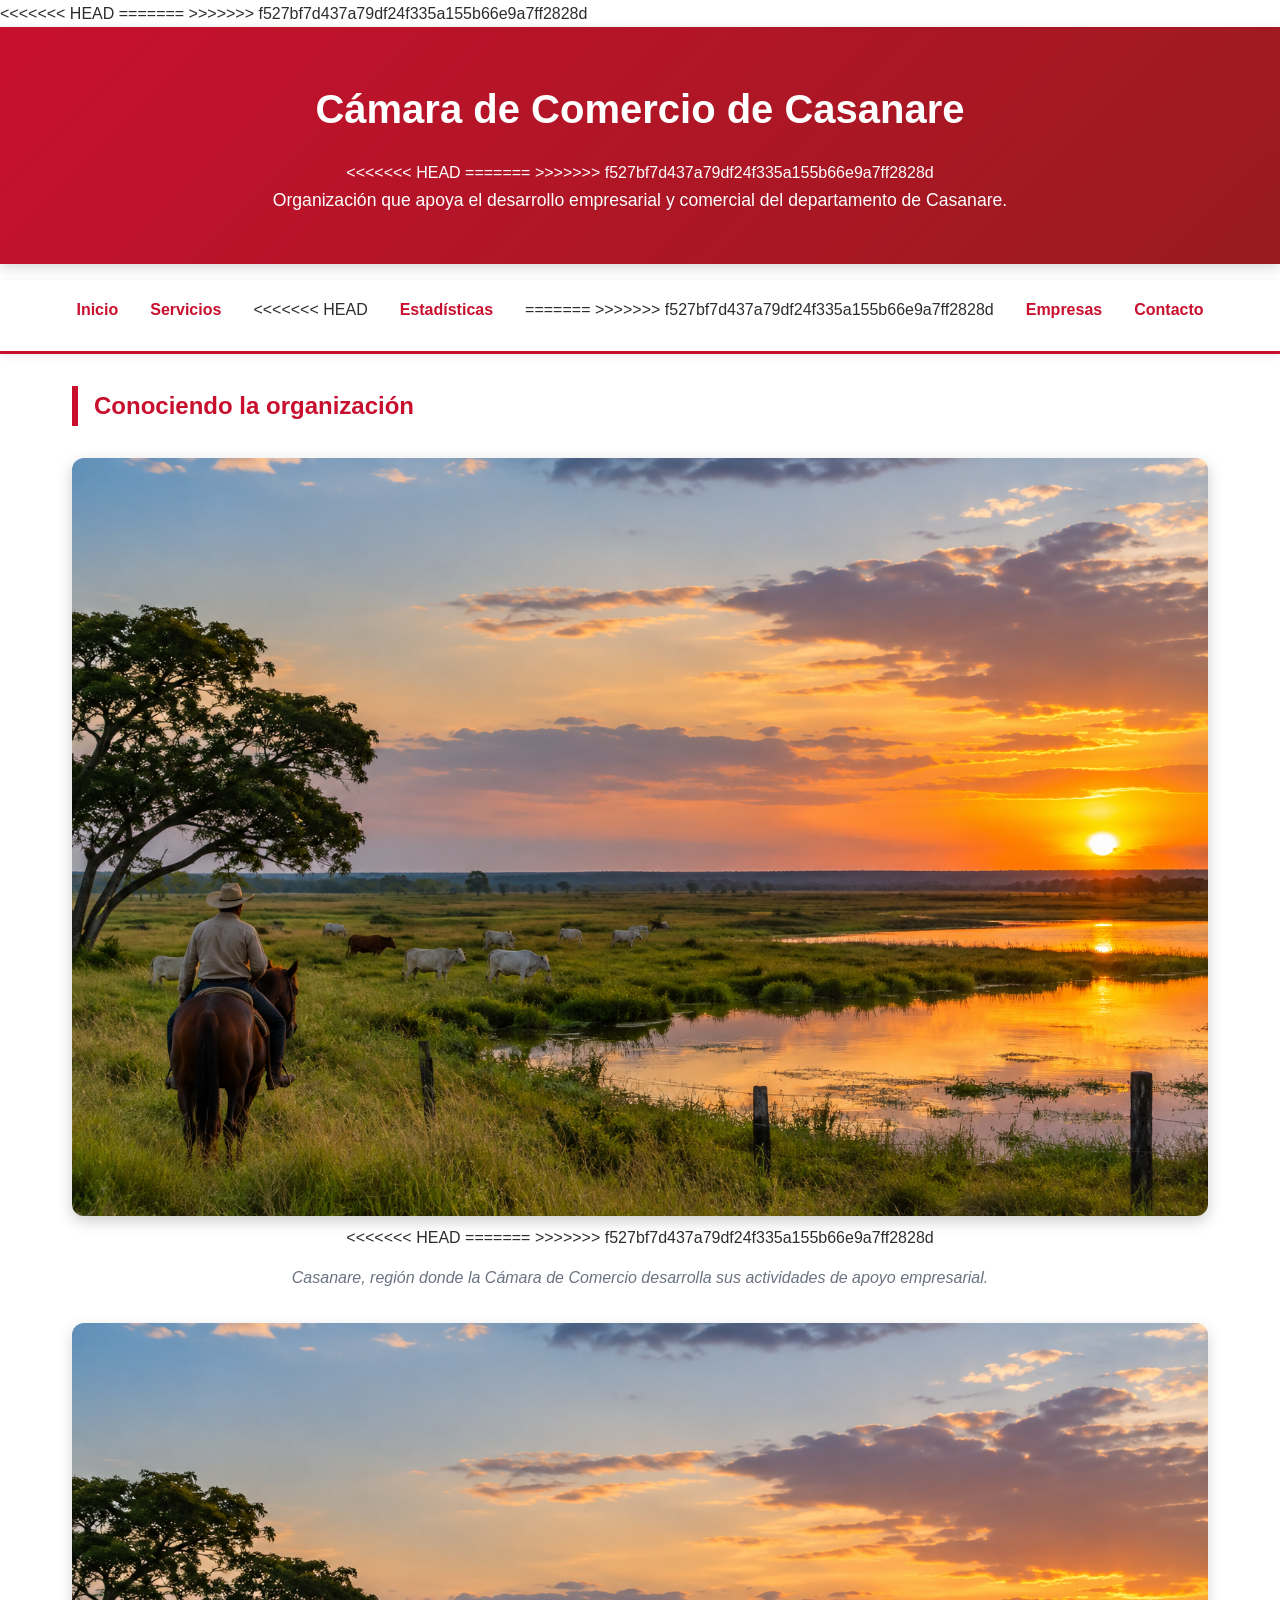
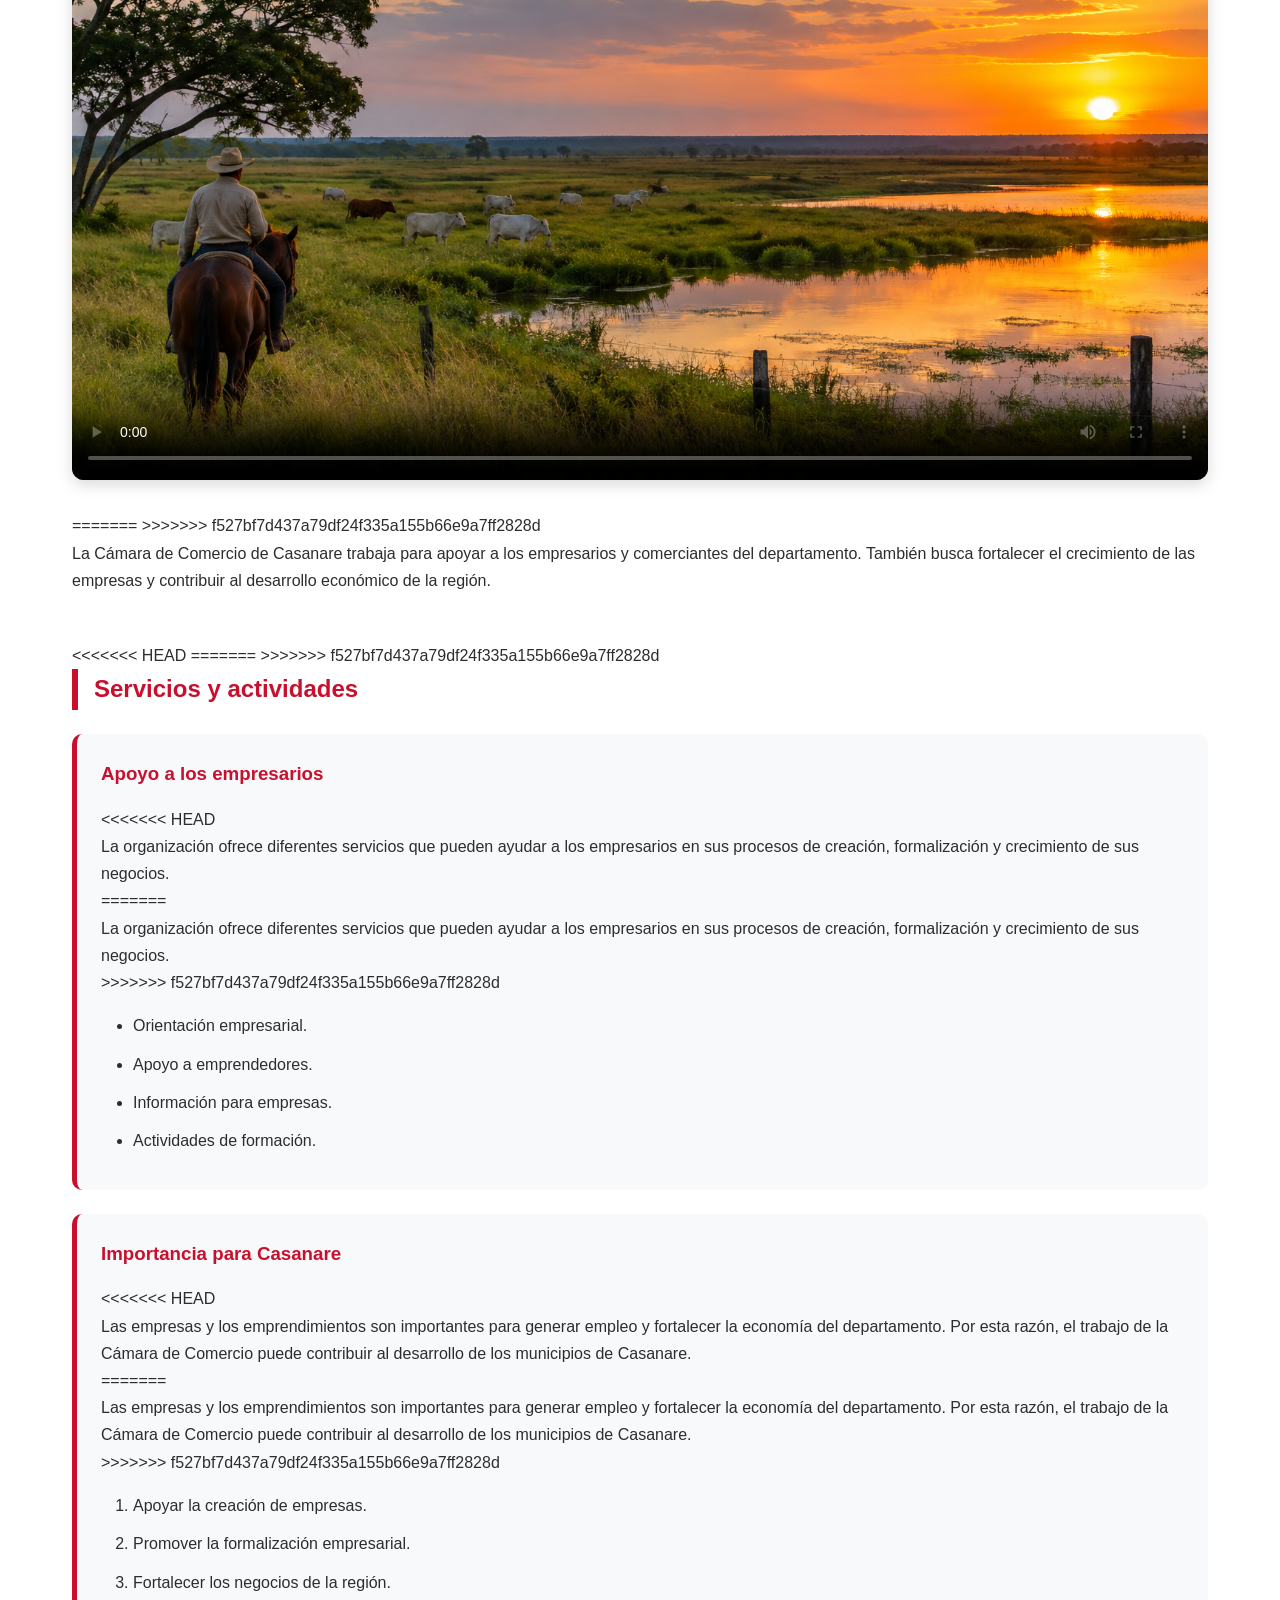
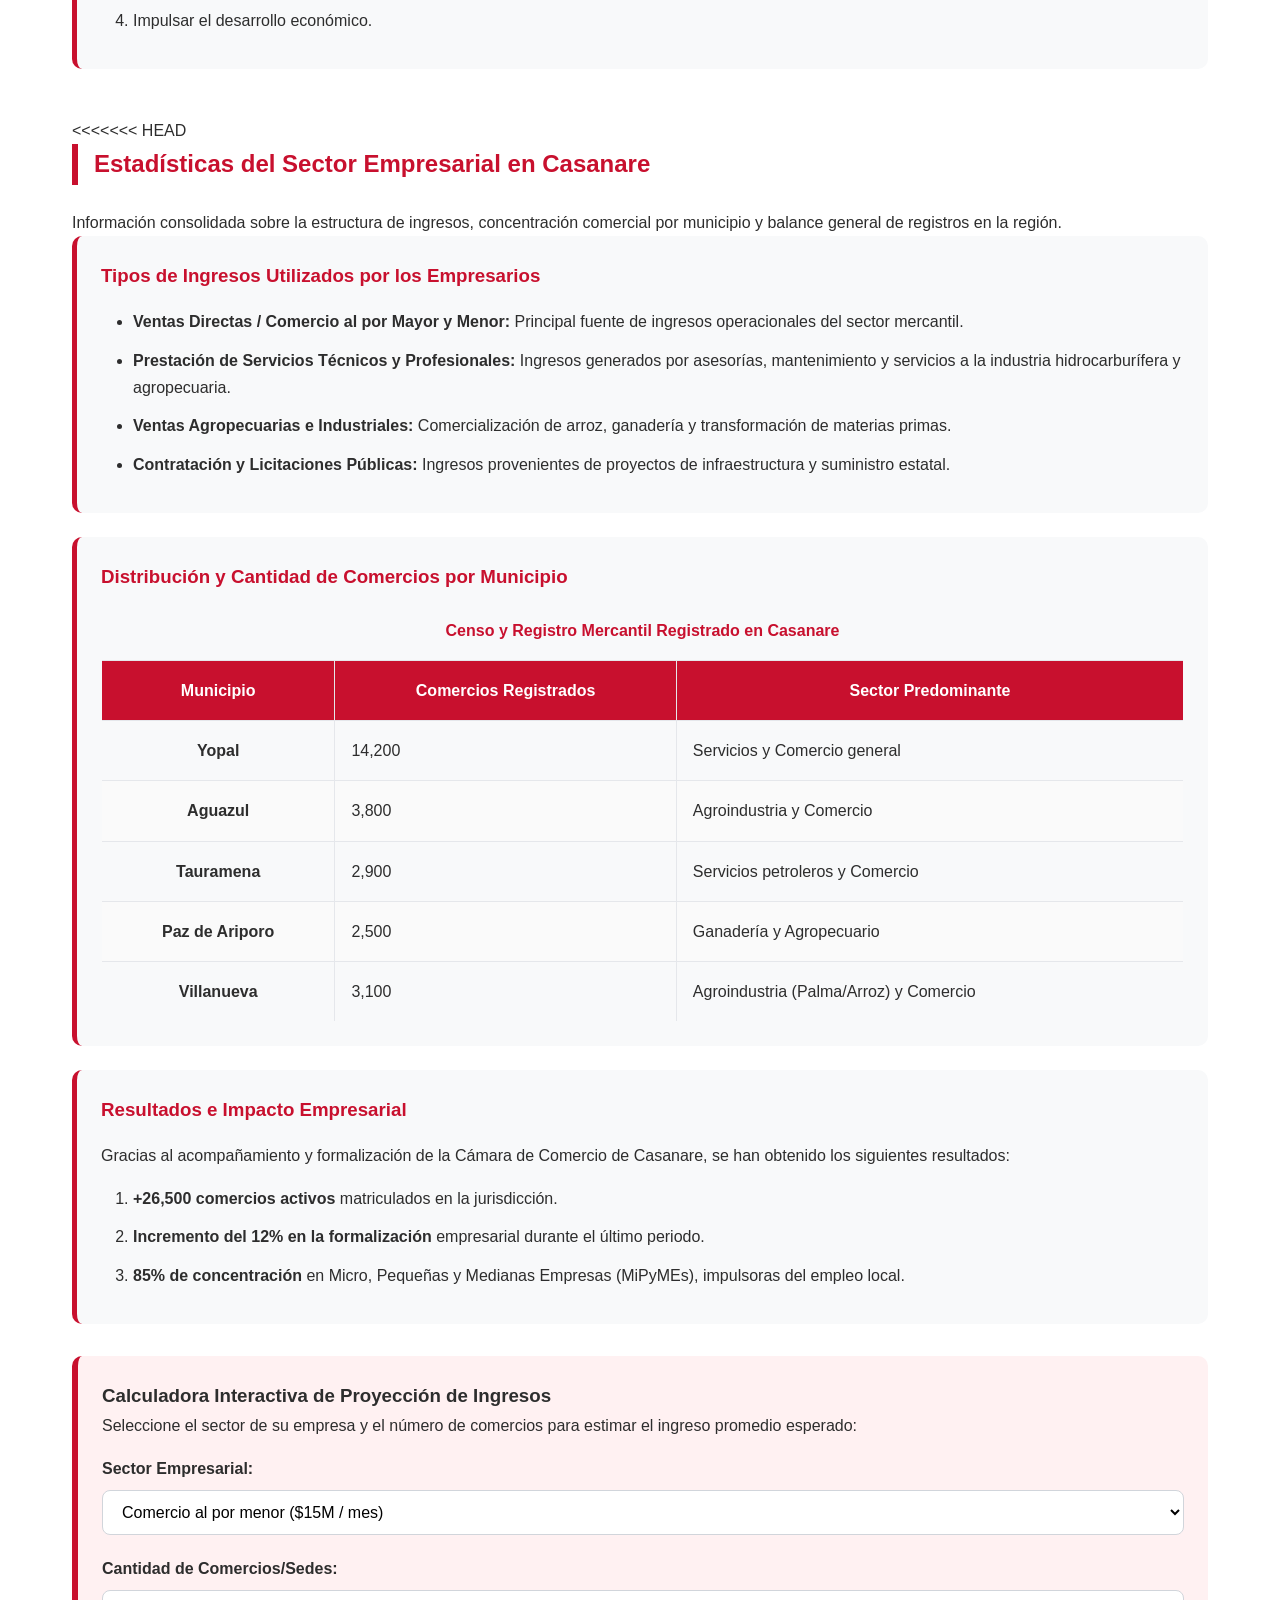
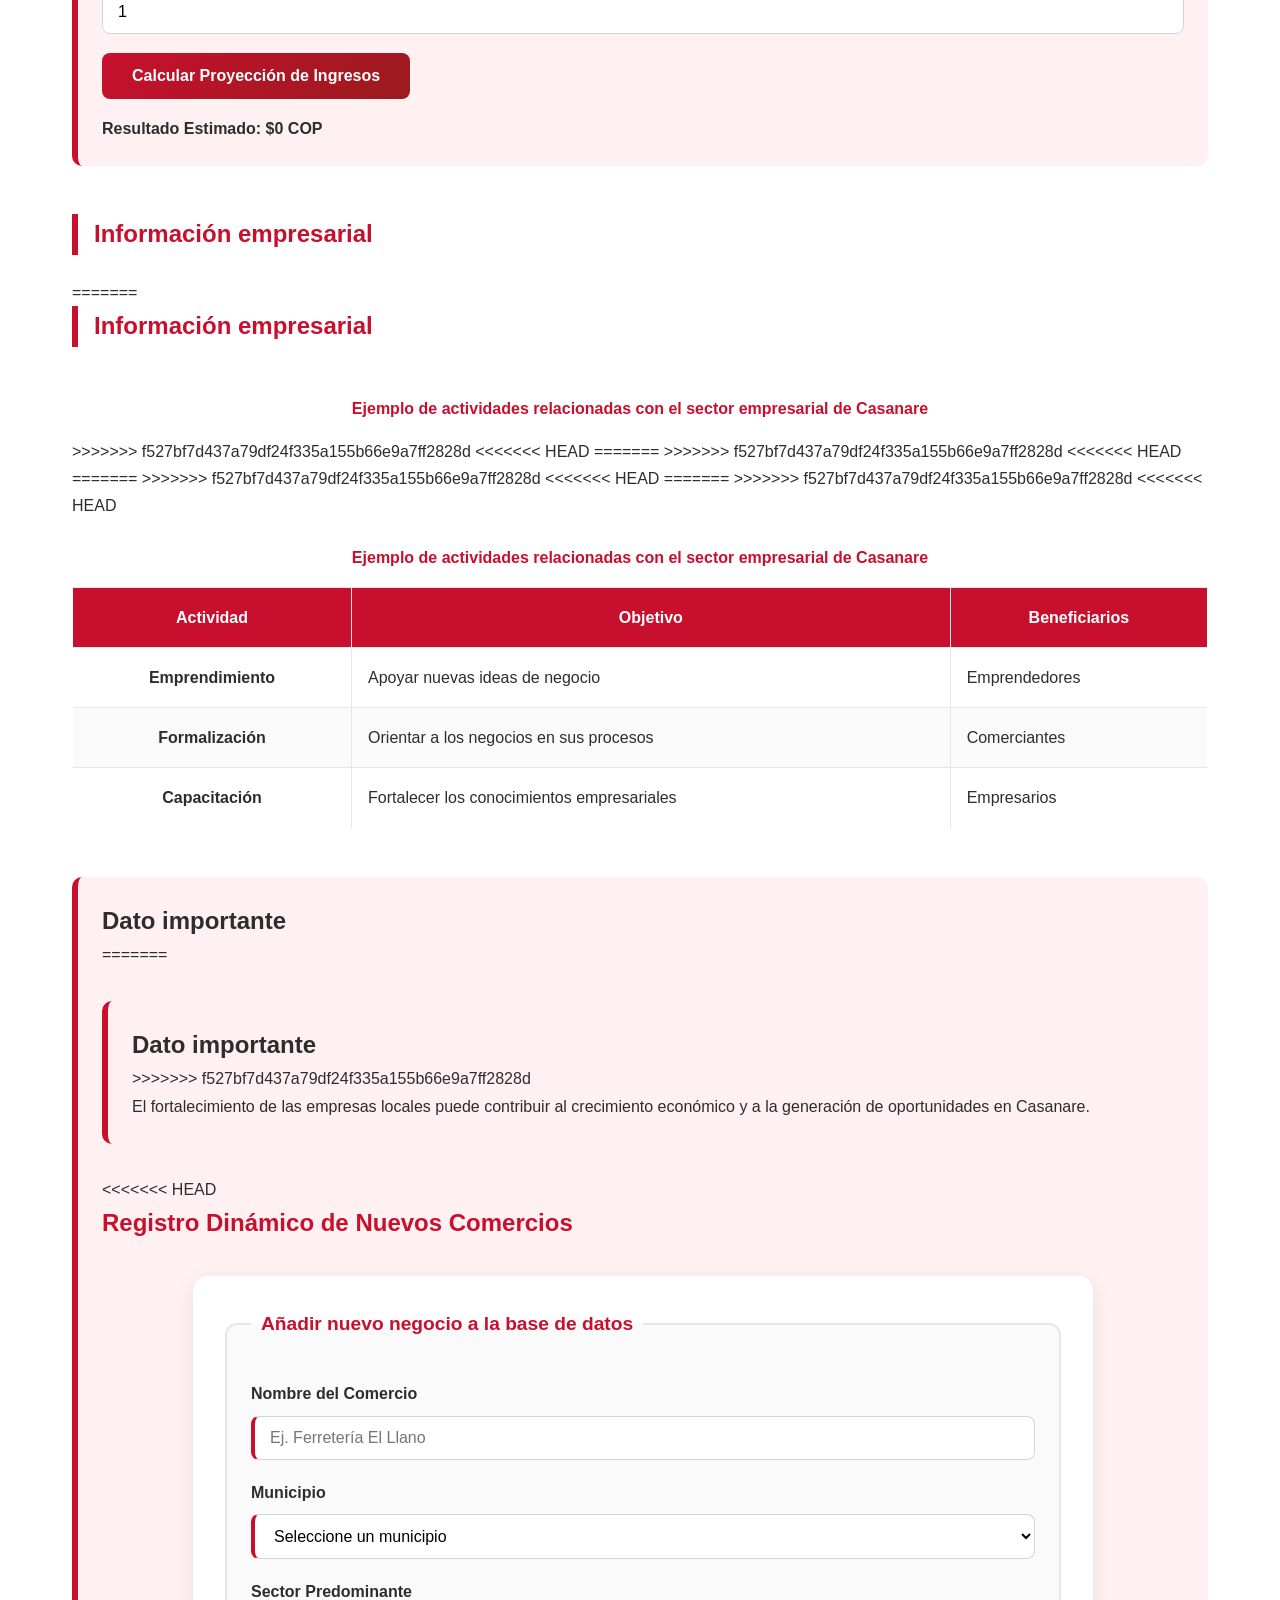
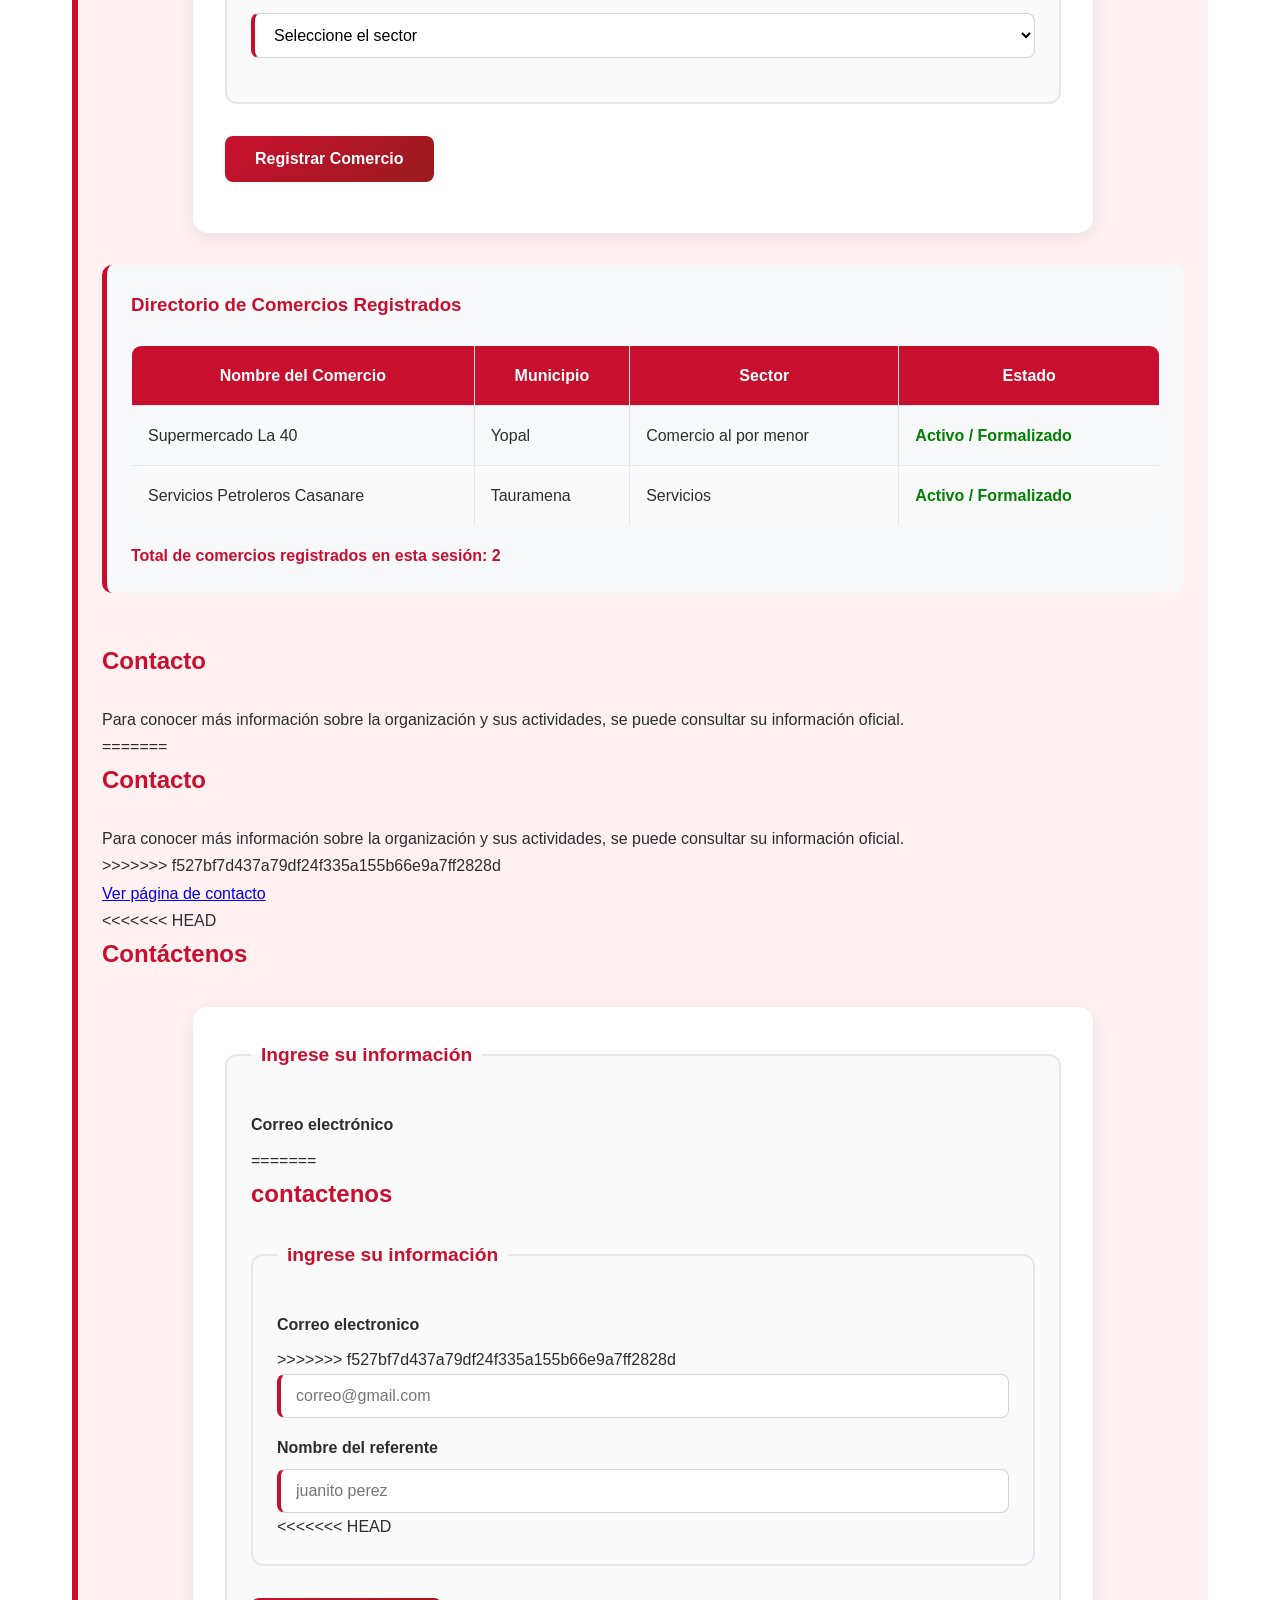
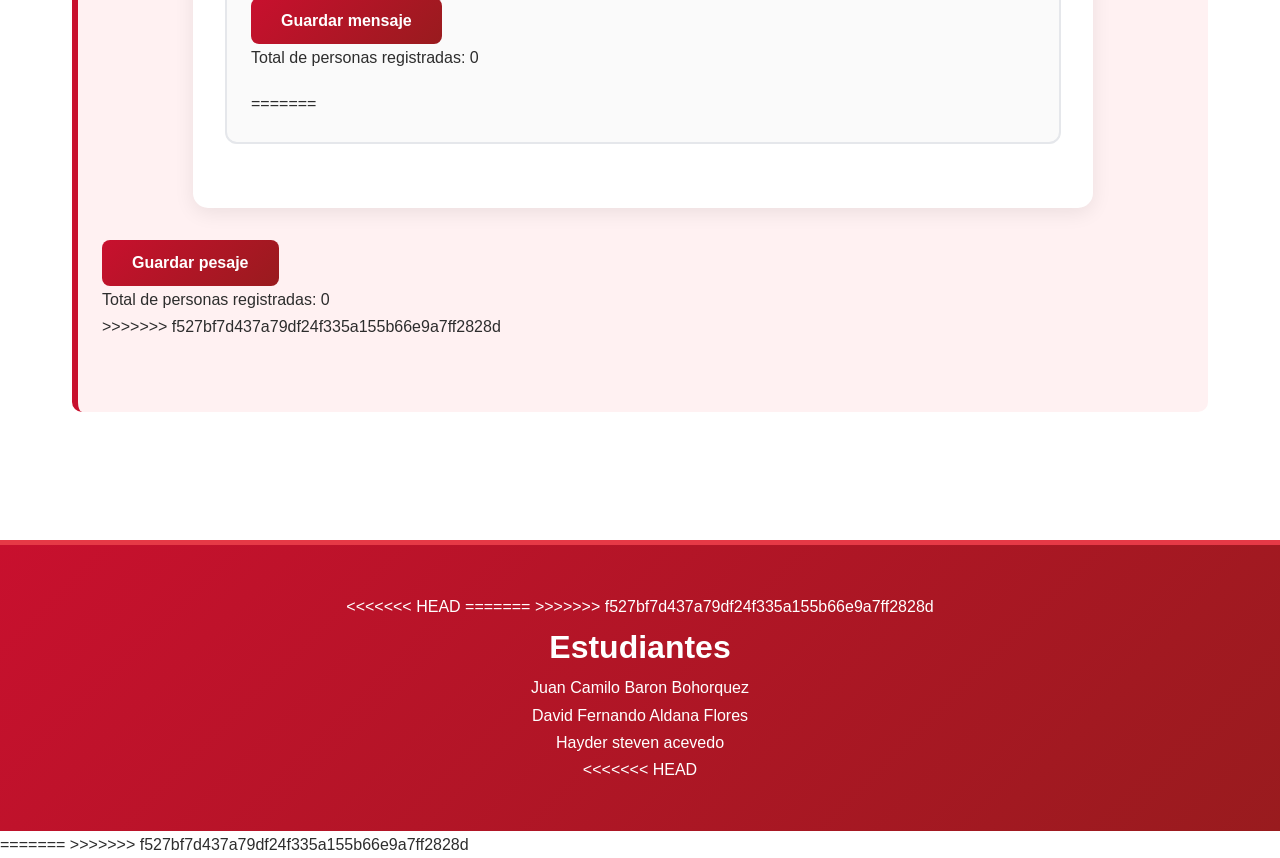
==== commit 64a57f42: "Merge branch 'main' of https://github.com/juanbarones-beep/desarrollo-web-2026B" ====
--- a/index.html
+++ b/index.html
@@ -6,6 +6,10 @@
     <meta name="viewport" content="width=device-width, initial-scale=1.0">
     <title>Cámara de Comercio de Casanare</title>
 
+<<<<<<< HEAD
+=======
+
+>>>>>>> f527bf7d437a79df24f335a155b66e9a7ff2828d
     <link rel="stylesheet" href="estilos.css">
     <link rel="stylesheet" href="responsive.css">
 </head>
@@ -14,6 +18,10 @@
 
     <header>
         <h1>Cámara de Comercio de Casanare</h1>
+<<<<<<< HEAD
+=======
+
+>>>>>>> f527bf7d437a79df24f335a155b66e9a7ff2828d
         <p>
             Organización que apoya el desarrollo empresarial y comercial del departamento de Casanare.
         </p>
@@ -23,7 +31,10 @@
         <ul>
             <li><a href="index.html">Inicio</a></li>
             <li><a href="#servicios">Servicios</a></li>
+<<<<<<< HEAD
             <li><a href="#estadisticas">Estadísticas</a></li>
+=======
+>>>>>>> f527bf7d437a79df24f335a155b66e9a7ff2828d
             <li><a href="empresas.html">Empresas</a></li>
             <li><a href="contacto.html">Contacto</a></li>
         </ul>
@@ -36,29 +47,51 @@
 
             <figure>
                 <img src="1.png" alt="Paisaje representativo del departamento de Casanare" width="500">
+<<<<<<< HEAD
+=======
+
+>>>>>>> f527bf7d437a79df24f335a155b66e9a7ff2828d
                 <figcaption>
                     Casanare, región donde la Cámara de Comercio desarrolla sus actividades de apoyo empresarial.
                 </figcaption>
             </figure>
 
             <video controls poster="1.png" width="500">
+<<<<<<< HEAD
                 <source src="12.mp4" type="video/mp4">
                 <track src="subtitulos.vtt" kind="captions" srclang="es" label="Español">       
             </video>
 
+=======
+                    <source src="12.mp4" type="video/mp4">
+                    <track src="subtitulos.vtt" kind="captions" srclang="es" label="Español">       
+                </video>
+>>>>>>> f527bf7d437a79df24f335a155b66e9a7ff2828d
             <p>
                 La Cámara de Comercio de Casanare trabaja para apoyar a los empresarios y comerciantes del departamento. También busca fortalecer el crecimiento de las empresas y contribuir al desarrollo económico de la región.
             </p>
         </section>
 
         <section id="servicios">
+<<<<<<< HEAD
+=======
+
+>>>>>>> f527bf7d437a79df24f335a155b66e9a7ff2828d
             <h2>Servicios y actividades</h2>
 
             <article>
                 <h3>Apoyo a los empresarios</h3>
+<<<<<<< HEAD
                 <p>
                     La organización ofrece diferentes servicios que pueden ayudar a los empresarios en sus procesos de creación, formalización y crecimiento de sus negocios.
                 </p>
+=======
+
+                <p>
+                    La organización ofrece diferentes servicios que pueden ayudar a los empresarios en sus procesos de creación, formalización y crecimiento de sus negocios.
+                </p>
+
+>>>>>>> f527bf7d437a79df24f335a155b66e9a7ff2828d
                 <ul>
                     <li>Orientación empresarial.</li>
                     <li>Apoyo a emprendedores.</li>
@@ -69,9 +102,17 @@
 
             <article>
                 <h3>Importancia para Casanare</h3>
+<<<<<<< HEAD
                 <p>
                     Las empresas y los emprendimientos son importantes para generar empleo y fortalecer la economía del departamento. Por esta razón, el trabajo de la Cámara de Comercio puede contribuir al desarrollo de los municipios de Casanare.
                 </p>
+=======
+
+                <p>
+                    Las empresas y los emprendimientos son importantes para generar empleo y fortalecer la economía del departamento. Por esta razón, el trabajo de la Cámara de Comercio puede contribuir al desarrollo de los municipios de Casanare.
+                </p>
+
+>>>>>>> f527bf7d437a79df24f335a155b66e9a7ff2828d
                 <ol>
                     <li>Apoyar la creación de empresas.</li>
                     <li>Promover la formalización empresarial.</li>
@@ -81,6 +122,7 @@
             </article>
         </section>
 
+<<<<<<< HEAD
         <section id="estadisticas">
             <h2>Estadísticas del Sector Empresarial en Casanare</h2>
             <p>
@@ -183,6 +225,19 @@
                 <caption>
                     Ejemplo de actividades relacionadas con el sector empresarial de Casanare
                 </caption>
+=======
+
+        <section id="empresas">
+
+            <h2>Información empresarial</h2>
+
+            <table border="1">
+
+                <caption>
+                    Ejemplo de actividades relacionadas con el sector empresarial de Casanare
+                </caption>
+
+>>>>>>> f527bf7d437a79df24f335a155b66e9a7ff2828d
                 <thead>
                     <tr>
                         <th scope="col">Actividad</th>
@@ -190,33 +245,58 @@
                         <th scope="col">Beneficiarios</th>
                     </tr>
                 </thead>
+<<<<<<< HEAD
+=======
+
+>>>>>>> f527bf7d437a79df24f335a155b66e9a7ff2828d
                 <tbody>
                     <tr>
                         <th scope="row">Emprendimiento</th>
                         <td>Apoyar nuevas ideas de negocio</td>
                         <td>Emprendedores</td>
                     </tr>
+<<<<<<< HEAD
+=======
+
+>>>>>>> f527bf7d437a79df24f335a155b66e9a7ff2828d
                     <tr>
                         <th scope="row">Formalización</th>
                         <td>Orientar a los negocios en sus procesos</td>
                         <td>Comerciantes</td>
                     </tr>
+<<<<<<< HEAD
+=======
+
+>>>>>>> f527bf7d437a79df24f335a155b66e9a7ff2828d
                     <tr>
                         <th scope="row">Capacitación</th>
                         <td>Fortalecer los conocimientos empresariales</td>
                         <td>Empresarios</td>
                     </tr>
                 </tbody>
+<<<<<<< HEAD
             </table>
         </section>
 
         <aside>
             <h2>Dato importante</h2>
+=======
+
+            </table>
+
+        </section>
+
+
+        <aside>
+            <h2>Dato importante</h2>
+
+>>>>>>> f527bf7d437a79df24f335a155b66e9a7ff2828d
             <p>
                 El fortalecimiento de las empresas locales puede contribuir al crecimiento económico y a la generación de oportunidades en Casanare.
             </p>
         </aside>
 
+<<<<<<< HEAD
         <!-- ======================================================== -->
         <!-- AQUÍ ESTÁ LA NUEVA SECCIÓN DE LA TABLA Y EL FORMULARIO   -->
         <!-- ======================================================== -->
@@ -288,36 +368,90 @@
             <p>
                 Para conocer más información sobre la organización y sus actividades, se puede consultar su información oficial.
             </p>
+=======
+
+        <section id="contacto">
+
+            <h2>Contacto</h2>
+
+            <p>
+                Para conocer más información sobre la organización y sus actividades, se puede consultar su información oficial.
+            </p>
+
+>>>>>>> f527bf7d437a79df24f335a155b66e9a7ff2828d
             <p>
                 <a href="contacto.html">Ver página de contacto</a>
             </p>
 
+<<<<<<< HEAD
             <h2>Contáctenos</h2>
             <form id="contactenos" novalidate>
                 <fieldset>
                     <legend>Ingrese su información</legend>
 
                     <label for="correo">Correo electrónico</label>
+=======
+            <h2>contactenos</h2>
+            <form id="contactenos" novalidate>
+                <fieldset>
+                    <legend>ingrese su información</legend>
+
+                    <label for="correo">Correo electronico</label>
+>>>>>>> f527bf7d437a79df24f335a155b66e9a7ff2828d
                     <input id="correo" name="correo" type="text" placeholder="correo@gmail.com" required>
 
                     <label for="nombre">Nombre del referente</label>
                     <input id="nombre" name="nombre" type="text" placeholder="juanito perez" required>
+<<<<<<< HEAD
                 </fieldset>
                 <button type="submit">Guardar mensaje</button>
                 <p>Total de personas registradas: <span id="contador">0</span></p>
             </form>
+=======
+
+
+
+                </fieldset>
+                <button type="submit">Guardar pesaje</button>
+                <p>Total de personas registradas: <span id="contador">0</span></p>
+
+            </form>
+            <script>
+                let totalRegistrados = 0;
+
+                const formulario = document.getElementById("contactenos");
+                const contadorElemento = document.getElementById("contador");
+                formulario.addEventListener("submit", (evento) => {
+                    evento.preventDefault();
+
+                    totalRegistrados++;
+
+                    contadorElemento.textContent = totalRegistrados;
+                });
+            </script>
+>>>>>>> f527bf7d437a79df24f335a155b66e9a7ff2828d
         </section>
 
     </main>
 
     <footer>
+<<<<<<< HEAD
+=======
+
+>>>>>>> f527bf7d437a79df24f335a155b66e9a7ff2828d
         <h1>Estudiantes</h1>
         <p>
             Juan Camilo Baron Bohorquez<br>David Fernando Aldana Flores<br>Hayder steven acevedo
         </p>
+<<<<<<< HEAD
     </footer>
 
     <script src="simulador.js"></script>
+=======
+
+    </footer>
+
+>>>>>>> f527bf7d437a79df24f335a155b66e9a7ff2828d
 </body>
 
 </html>
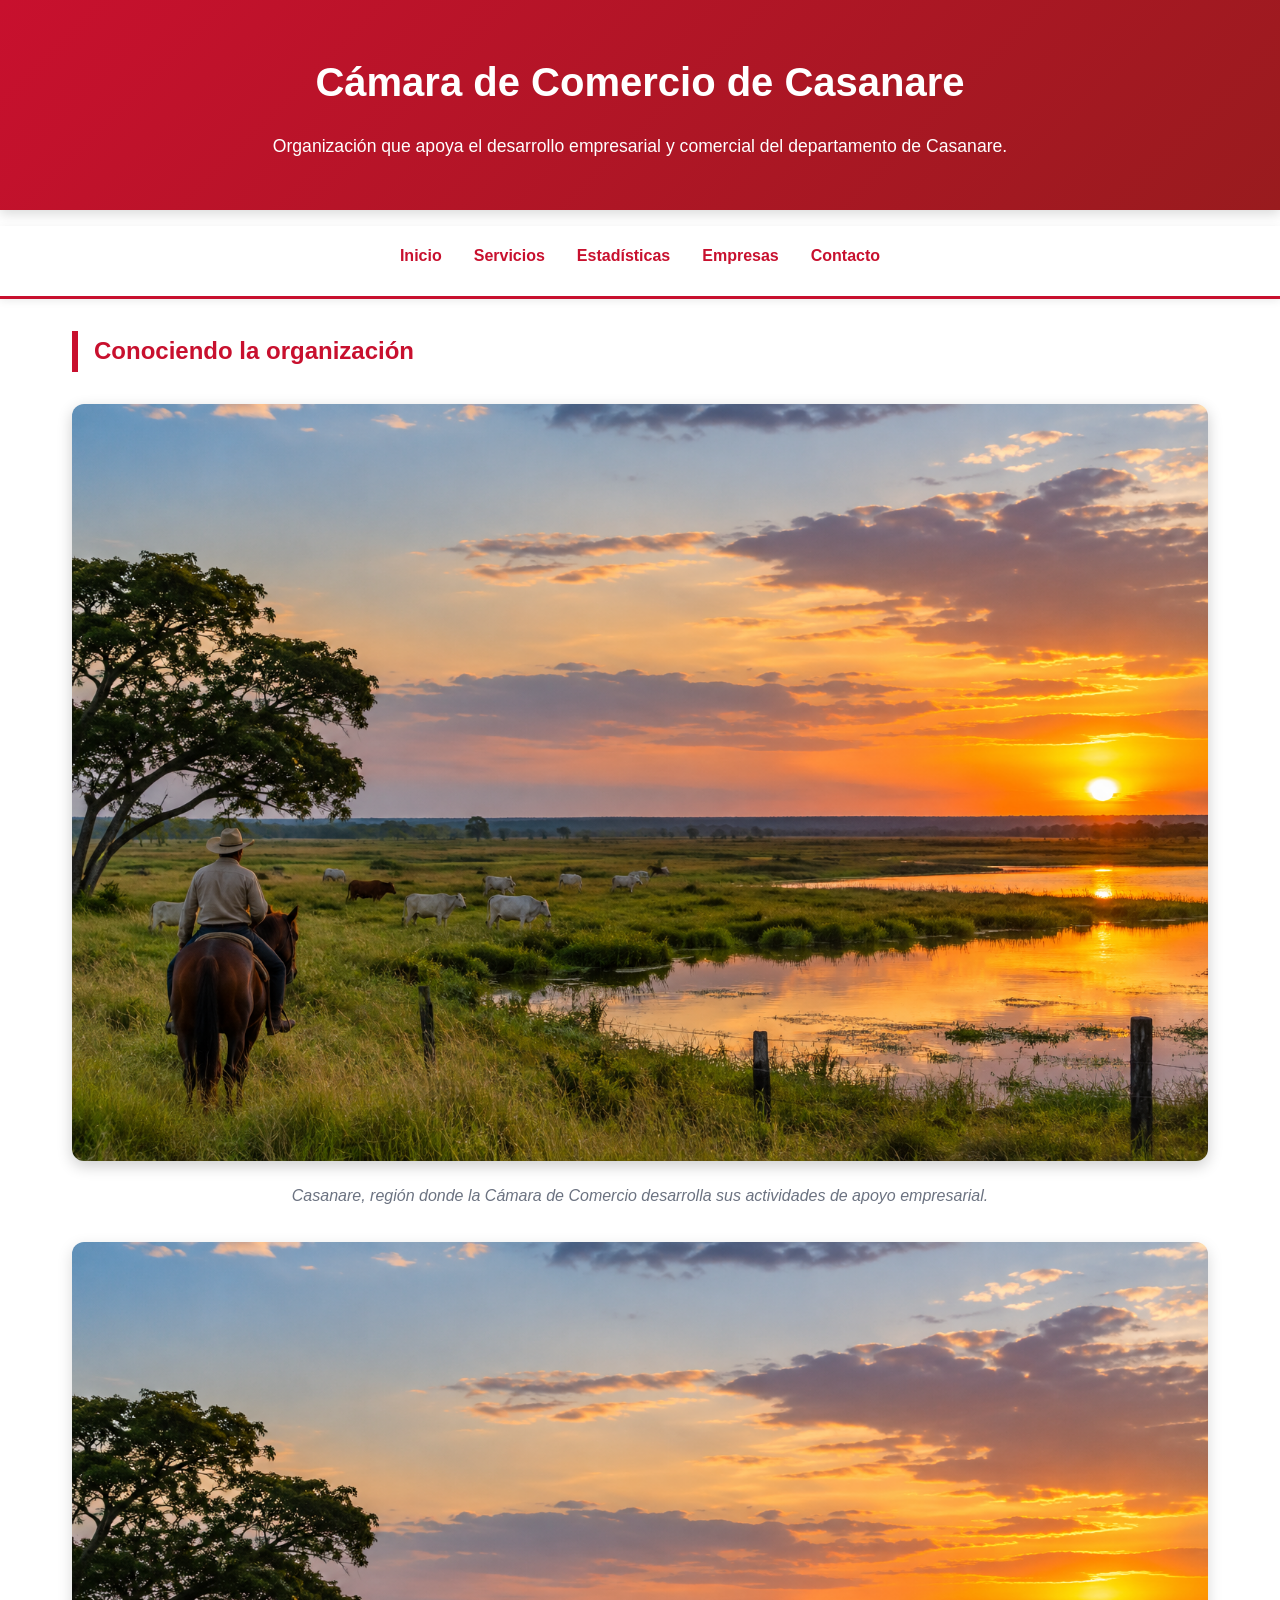
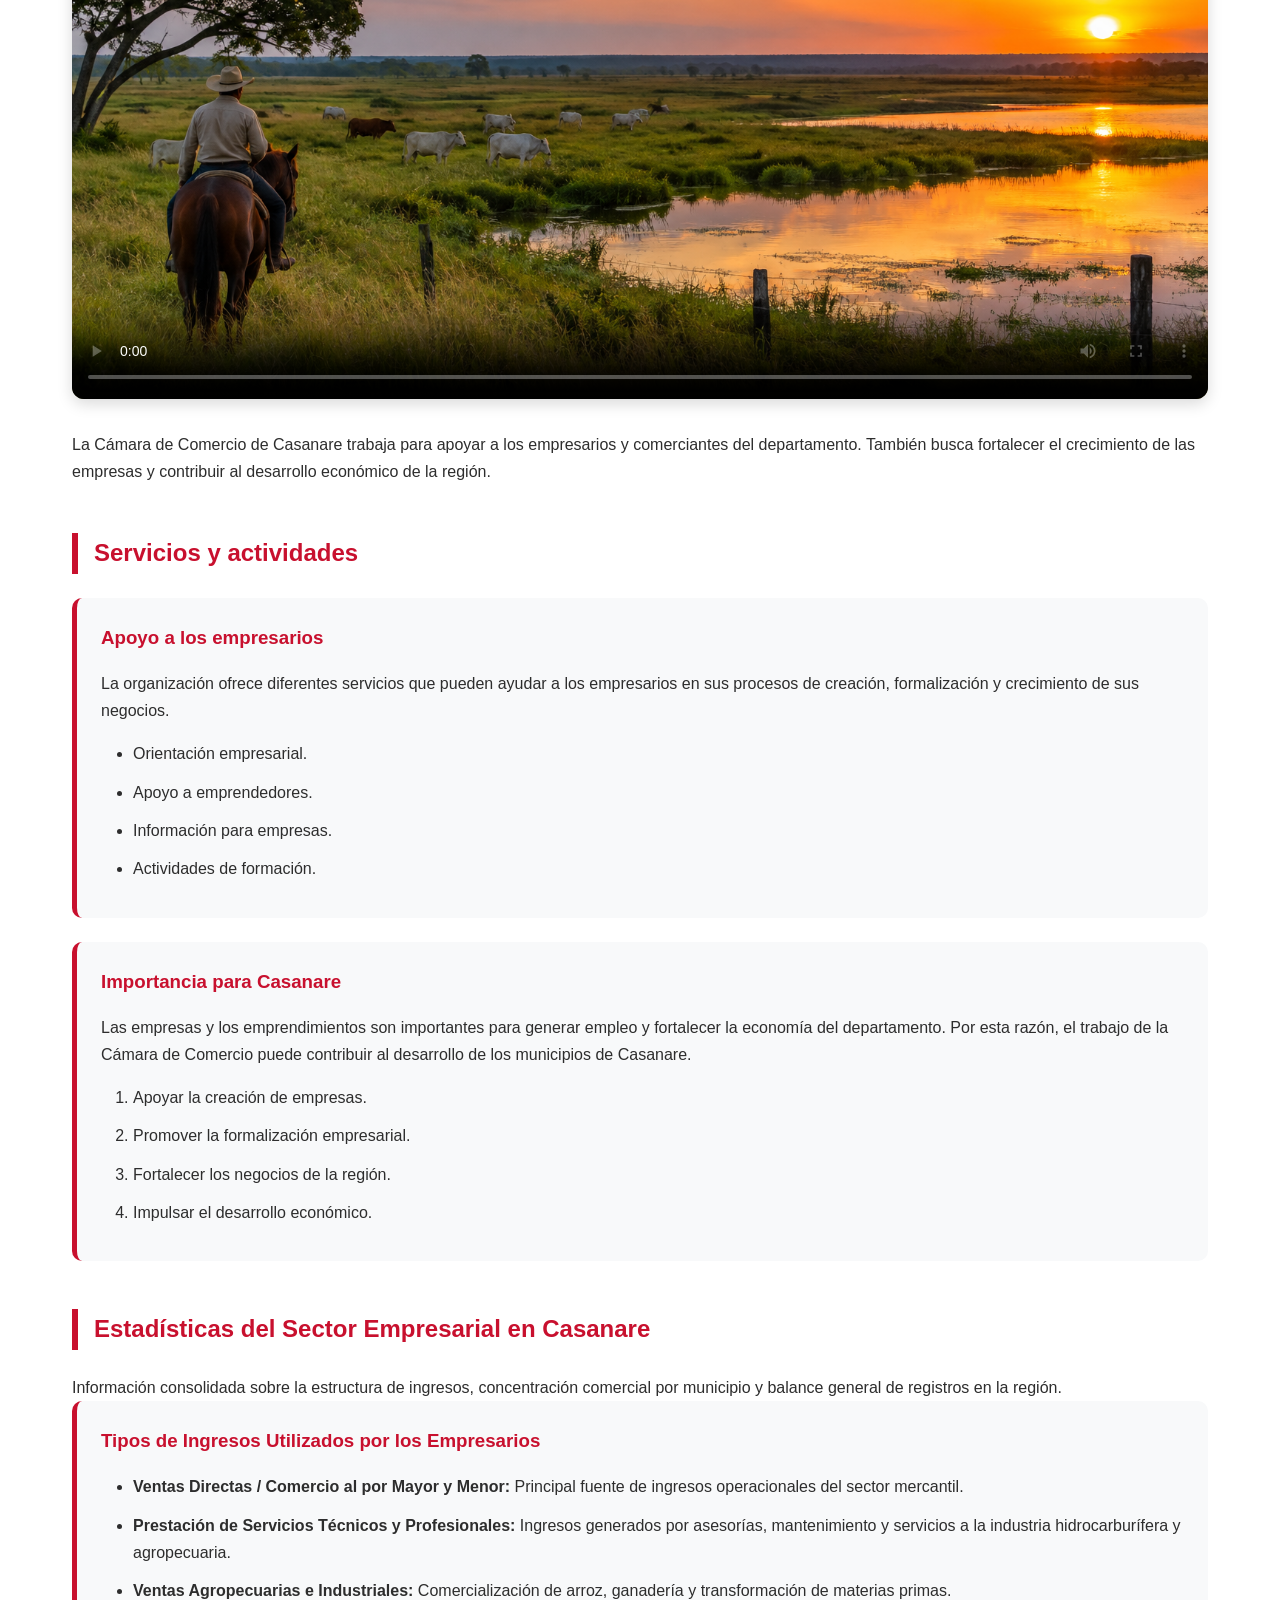
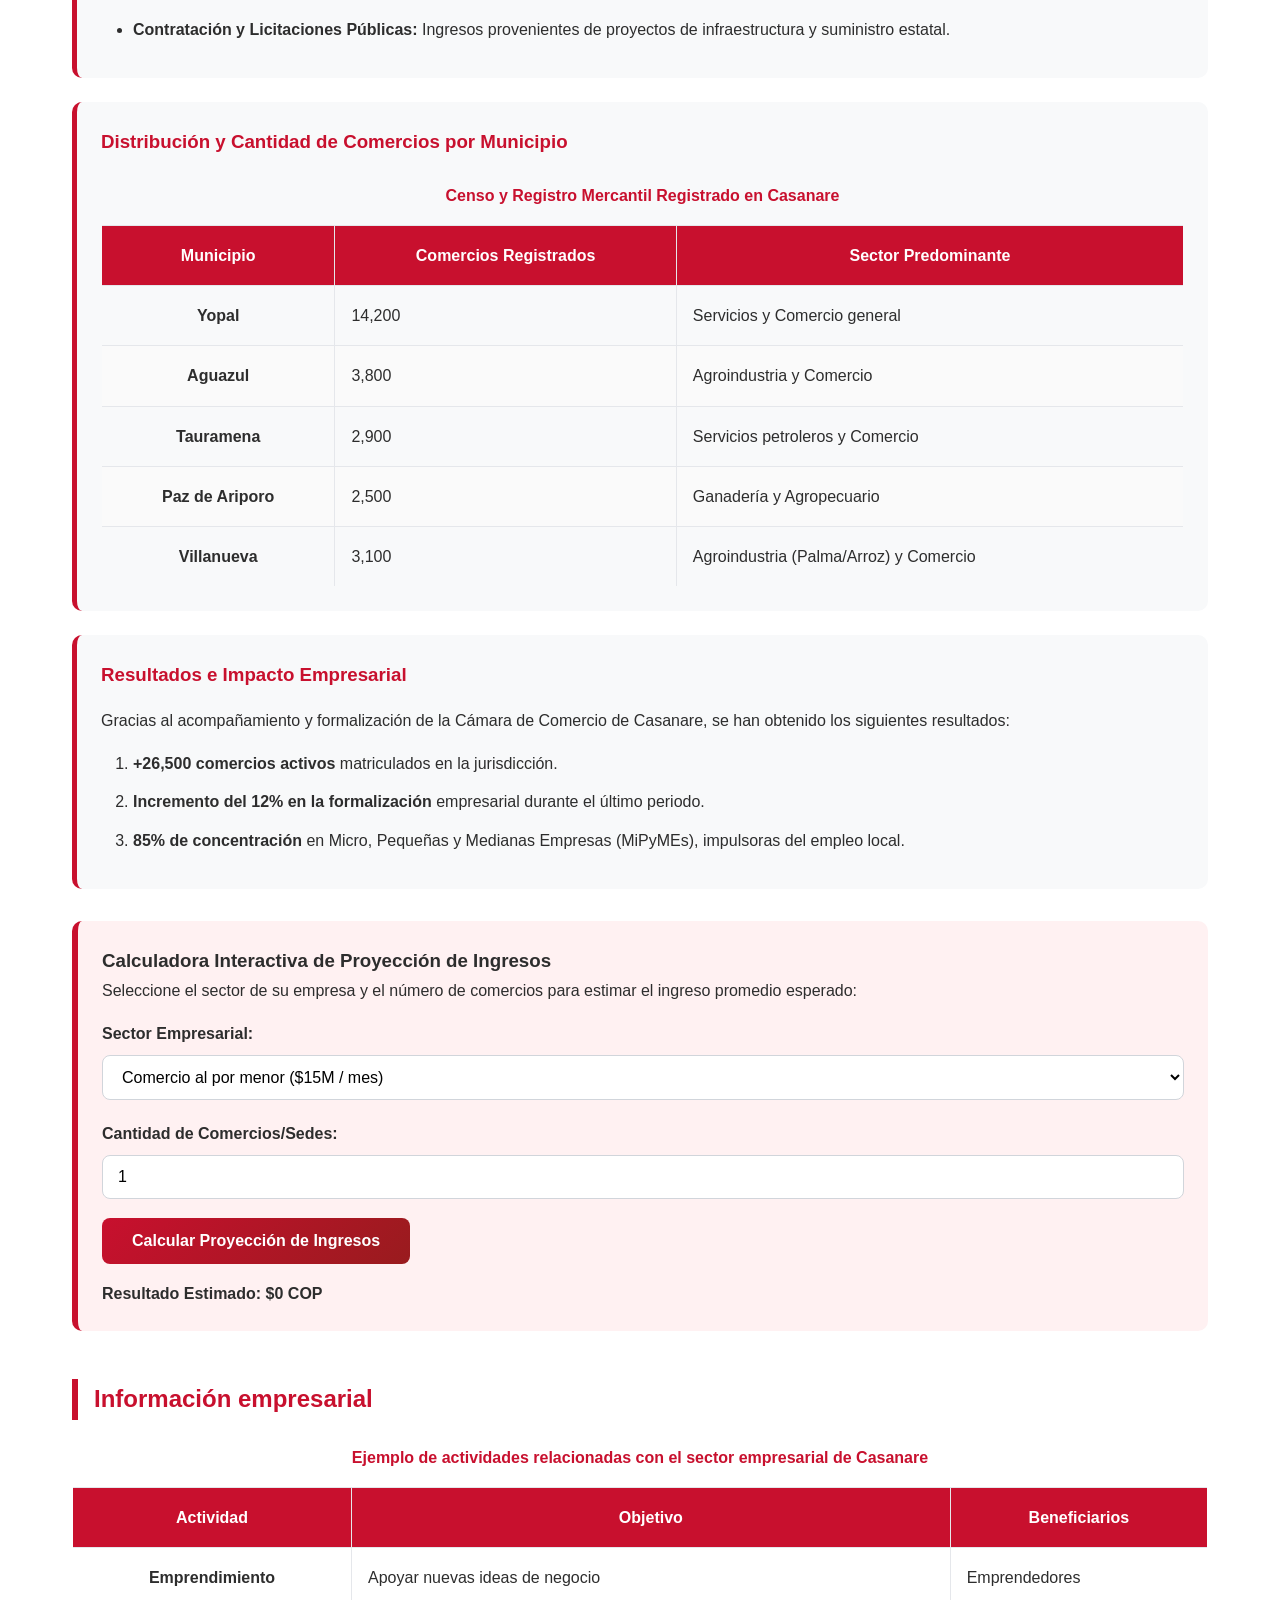
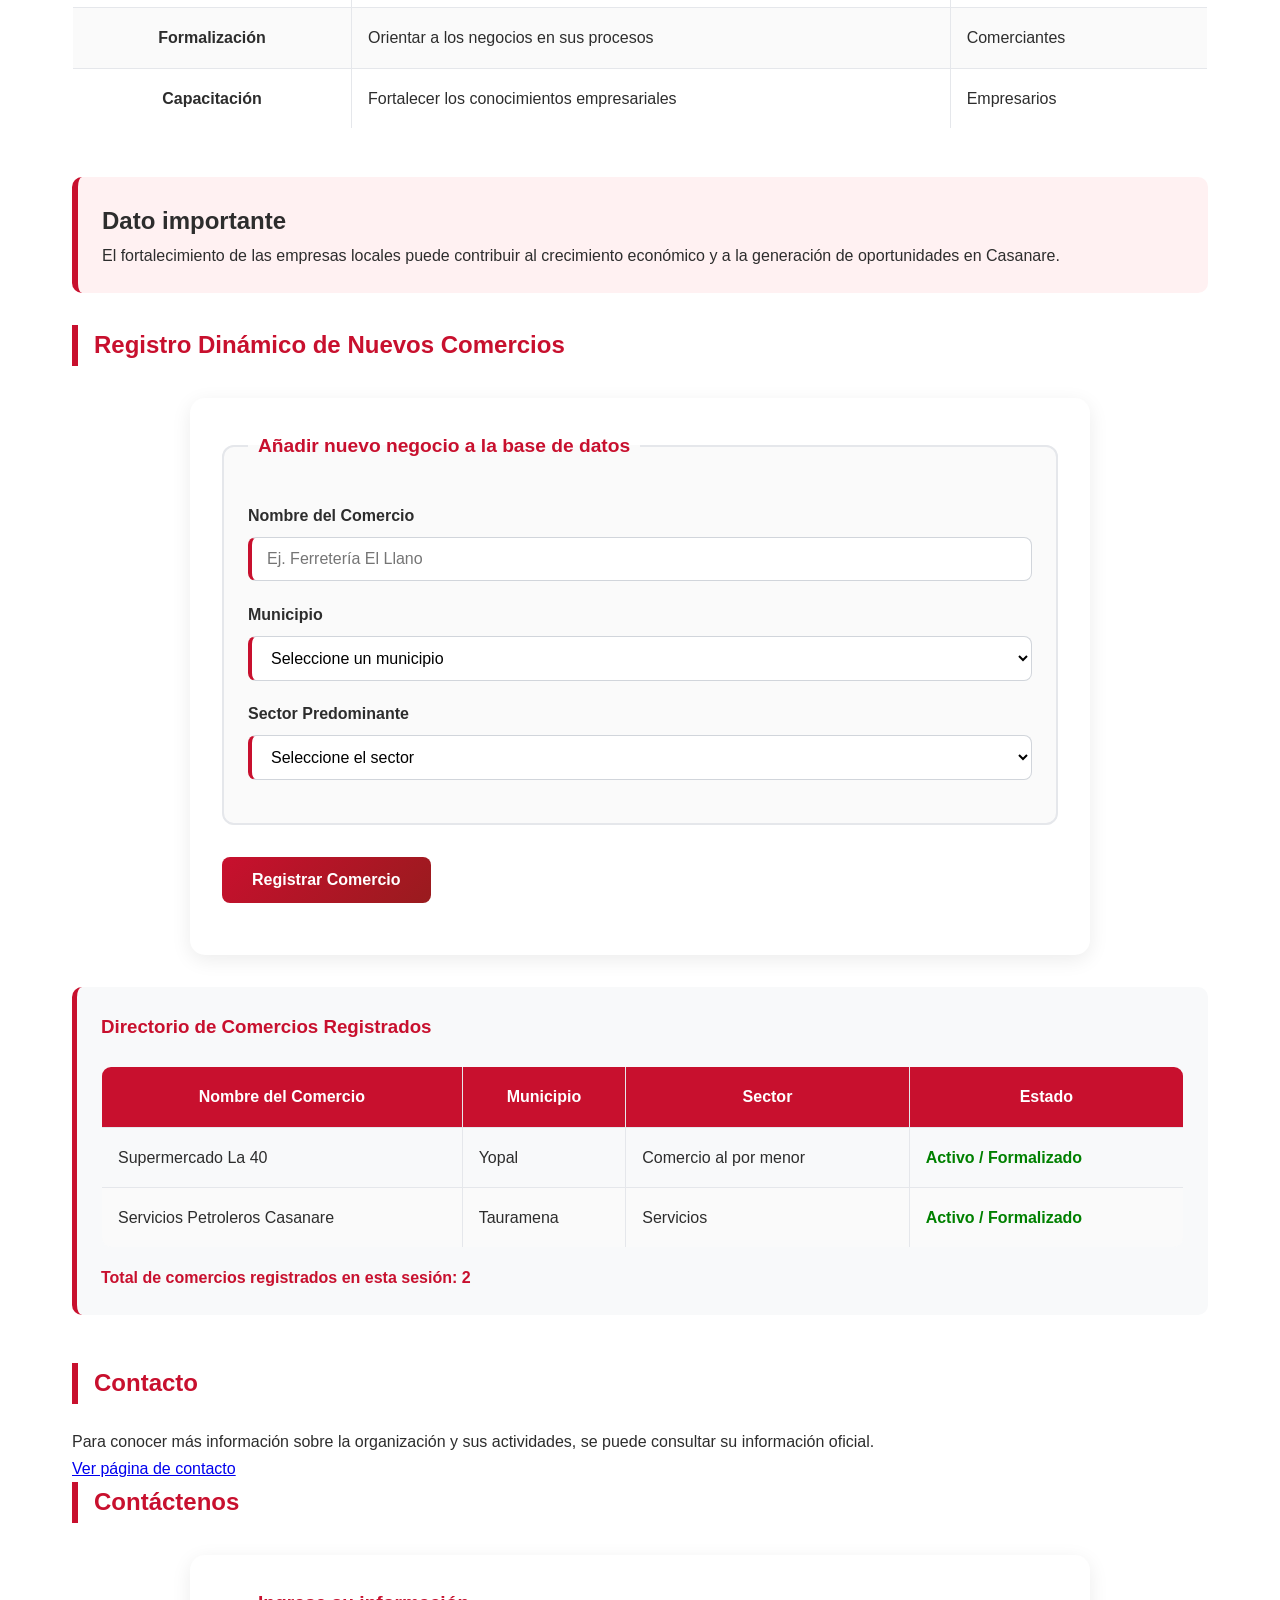
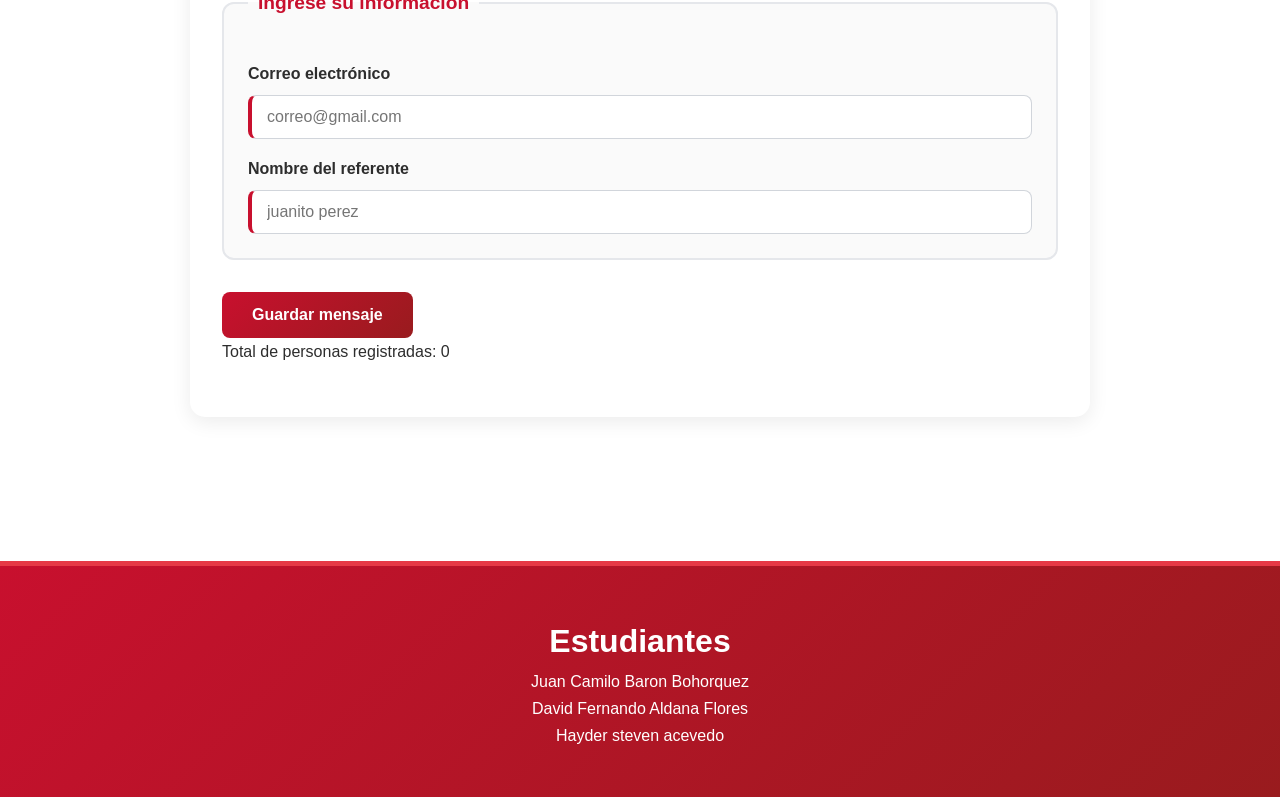
==== commit 845414b2: "Semana 9" ====
--- a/index.html
+++ b/index.html
@@ -6,10 +6,6 @@
     <meta name="viewport" content="width=device-width, initial-scale=1.0">
     <title>Cámara de Comercio de Casanare</title>
 
-<<<<<<< HEAD
-=======
-
->>>>>>> f527bf7d437a79df24f335a155b66e9a7ff2828d
     <link rel="stylesheet" href="estilos.css">
     <link rel="stylesheet" href="responsive.css">
 </head>
@@ -18,10 +14,6 @@
 
     <header>
         <h1>Cámara de Comercio de Casanare</h1>
-<<<<<<< HEAD
-=======
-
->>>>>>> f527bf7d437a79df24f335a155b66e9a7ff2828d
         <p>
             Organización que apoya el desarrollo empresarial y comercial del departamento de Casanare.
         </p>
@@ -31,10 +23,7 @@
         <ul>
             <li><a href="index.html">Inicio</a></li>
             <li><a href="#servicios">Servicios</a></li>
-<<<<<<< HEAD
             <li><a href="#estadisticas">Estadísticas</a></li>
-=======
->>>>>>> f527bf7d437a79df24f335a155b66e9a7ff2828d
             <li><a href="empresas.html">Empresas</a></li>
             <li><a href="contacto.html">Contacto</a></li>
         </ul>
@@ -47,51 +36,29 @@
 
             <figure>
                 <img src="1.png" alt="Paisaje representativo del departamento de Casanare" width="500">
-<<<<<<< HEAD
-=======
-
->>>>>>> f527bf7d437a79df24f335a155b66e9a7ff2828d
                 <figcaption>
                     Casanare, región donde la Cámara de Comercio desarrolla sus actividades de apoyo empresarial.
                 </figcaption>
             </figure>
 
             <video controls poster="1.png" width="500">
-<<<<<<< HEAD
                 <source src="12.mp4" type="video/mp4">
                 <track src="subtitulos.vtt" kind="captions" srclang="es" label="Español">       
             </video>
 
-=======
-                    <source src="12.mp4" type="video/mp4">
-                    <track src="subtitulos.vtt" kind="captions" srclang="es" label="Español">       
-                </video>
->>>>>>> f527bf7d437a79df24f335a155b66e9a7ff2828d
             <p>
                 La Cámara de Comercio de Casanare trabaja para apoyar a los empresarios y comerciantes del departamento. También busca fortalecer el crecimiento de las empresas y contribuir al desarrollo económico de la región.
             </p>
         </section>
 
         <section id="servicios">
-<<<<<<< HEAD
-=======
-
->>>>>>> f527bf7d437a79df24f335a155b66e9a7ff2828d
             <h2>Servicios y actividades</h2>
 
             <article>
                 <h3>Apoyo a los empresarios</h3>
-<<<<<<< HEAD
                 <p>
                     La organización ofrece diferentes servicios que pueden ayudar a los empresarios en sus procesos de creación, formalización y crecimiento de sus negocios.
                 </p>
-=======
-
-                <p>
-                    La organización ofrece diferentes servicios que pueden ayudar a los empresarios en sus procesos de creación, formalización y crecimiento de sus negocios.
-                </p>
-
->>>>>>> f527bf7d437a79df24f335a155b66e9a7ff2828d
                 <ul>
                     <li>Orientación empresarial.</li>
                     <li>Apoyo a emprendedores.</li>
@@ -102,17 +69,9 @@
 
             <article>
                 <h3>Importancia para Casanare</h3>
-<<<<<<< HEAD
                 <p>
                     Las empresas y los emprendimientos son importantes para generar empleo y fortalecer la economía del departamento. Por esta razón, el trabajo de la Cámara de Comercio puede contribuir al desarrollo de los municipios de Casanare.
                 </p>
-=======
-
-                <p>
-                    Las empresas y los emprendimientos son importantes para generar empleo y fortalecer la economía del departamento. Por esta razón, el trabajo de la Cámara de Comercio puede contribuir al desarrollo de los municipios de Casanare.
-                </p>
-
->>>>>>> f527bf7d437a79df24f335a155b66e9a7ff2828d
                 <ol>
                     <li>Apoyar la creación de empresas.</li>
                     <li>Promover la formalización empresarial.</li>
@@ -122,7 +81,6 @@
             </article>
         </section>
 
-<<<<<<< HEAD
         <section id="estadisticas">
             <h2>Estadísticas del Sector Empresarial en Casanare</h2>
             <p>
@@ -225,19 +183,6 @@
                 <caption>
                     Ejemplo de actividades relacionadas con el sector empresarial de Casanare
                 </caption>
-=======
-
-        <section id="empresas">
-
-            <h2>Información empresarial</h2>
-
-            <table border="1">
-
-                <caption>
-                    Ejemplo de actividades relacionadas con el sector empresarial de Casanare
-                </caption>
-
->>>>>>> f527bf7d437a79df24f335a155b66e9a7ff2828d
                 <thead>
                     <tr>
                         <th scope="col">Actividad</th>
@@ -245,58 +190,33 @@
                         <th scope="col">Beneficiarios</th>
                     </tr>
                 </thead>
-<<<<<<< HEAD
-=======
-
->>>>>>> f527bf7d437a79df24f335a155b66e9a7ff2828d
                 <tbody>
                     <tr>
                         <th scope="row">Emprendimiento</th>
                         <td>Apoyar nuevas ideas de negocio</td>
                         <td>Emprendedores</td>
                     </tr>
-<<<<<<< HEAD
-=======
-
->>>>>>> f527bf7d437a79df24f335a155b66e9a7ff2828d
                     <tr>
                         <th scope="row">Formalización</th>
                         <td>Orientar a los negocios en sus procesos</td>
                         <td>Comerciantes</td>
                     </tr>
-<<<<<<< HEAD
-=======
-
->>>>>>> f527bf7d437a79df24f335a155b66e9a7ff2828d
                     <tr>
                         <th scope="row">Capacitación</th>
                         <td>Fortalecer los conocimientos empresariales</td>
                         <td>Empresarios</td>
                     </tr>
                 </tbody>
-<<<<<<< HEAD
             </table>
         </section>
 
         <aside>
             <h2>Dato importante</h2>
-=======
-
-            </table>
-
-        </section>
-
-
-        <aside>
-            <h2>Dato importante</h2>
-
->>>>>>> f527bf7d437a79df24f335a155b66e9a7ff2828d
             <p>
                 El fortalecimiento de las empresas locales puede contribuir al crecimiento económico y a la generación de oportunidades en Casanare.
             </p>
         </aside>
 
-<<<<<<< HEAD
         <!-- ======================================================== -->
         <!-- AQUÍ ESTÁ LA NUEVA SECCIÓN DE LA TABLA Y EL FORMULARIO   -->
         <!-- ======================================================== -->
@@ -368,90 +288,36 @@
             <p>
                 Para conocer más información sobre la organización y sus actividades, se puede consultar su información oficial.
             </p>
-=======
-
-        <section id="contacto">
-
-            <h2>Contacto</h2>
-
-            <p>
-                Para conocer más información sobre la organización y sus actividades, se puede consultar su información oficial.
-            </p>
-
->>>>>>> f527bf7d437a79df24f335a155b66e9a7ff2828d
             <p>
                 <a href="contacto.html">Ver página de contacto</a>
             </p>
 
-<<<<<<< HEAD
             <h2>Contáctenos</h2>
             <form id="contactenos" novalidate>
                 <fieldset>
                     <legend>Ingrese su información</legend>
 
                     <label for="correo">Correo electrónico</label>
-=======
-            <h2>contactenos</h2>
-            <form id="contactenos" novalidate>
-                <fieldset>
-                    <legend>ingrese su información</legend>
-
-                    <label for="correo">Correo electronico</label>
->>>>>>> f527bf7d437a79df24f335a155b66e9a7ff2828d
                     <input id="correo" name="correo" type="text" placeholder="correo@gmail.com" required>
 
                     <label for="nombre">Nombre del referente</label>
                     <input id="nombre" name="nombre" type="text" placeholder="juanito perez" required>
-<<<<<<< HEAD
                 </fieldset>
                 <button type="submit">Guardar mensaje</button>
                 <p>Total de personas registradas: <span id="contador">0</span></p>
             </form>
-=======
-
-
-
-                </fieldset>
-                <button type="submit">Guardar pesaje</button>
-                <p>Total de personas registradas: <span id="contador">0</span></p>
-
-            </form>
-            <script>
-                let totalRegistrados = 0;
-
-                const formulario = document.getElementById("contactenos");
-                const contadorElemento = document.getElementById("contador");
-                formulario.addEventListener("submit", (evento) => {
-                    evento.preventDefault();
-
-                    totalRegistrados++;
-
-                    contadorElemento.textContent = totalRegistrados;
-                });
-            </script>
->>>>>>> f527bf7d437a79df24f335a155b66e9a7ff2828d
         </section>
 
     </main>
 
     <footer>
-<<<<<<< HEAD
-=======
-
->>>>>>> f527bf7d437a79df24f335a155b66e9a7ff2828d
         <h1>Estudiantes</h1>
         <p>
             Juan Camilo Baron Bohorquez<br>David Fernando Aldana Flores<br>Hayder steven acevedo
         </p>
-<<<<<<< HEAD
     </footer>
 
     <script src="simulador.js"></script>
-=======
-
-    </footer>
-
->>>>>>> f527bf7d437a79df24f335a155b66e9a7ff2828d
 </body>
 
 </html>
